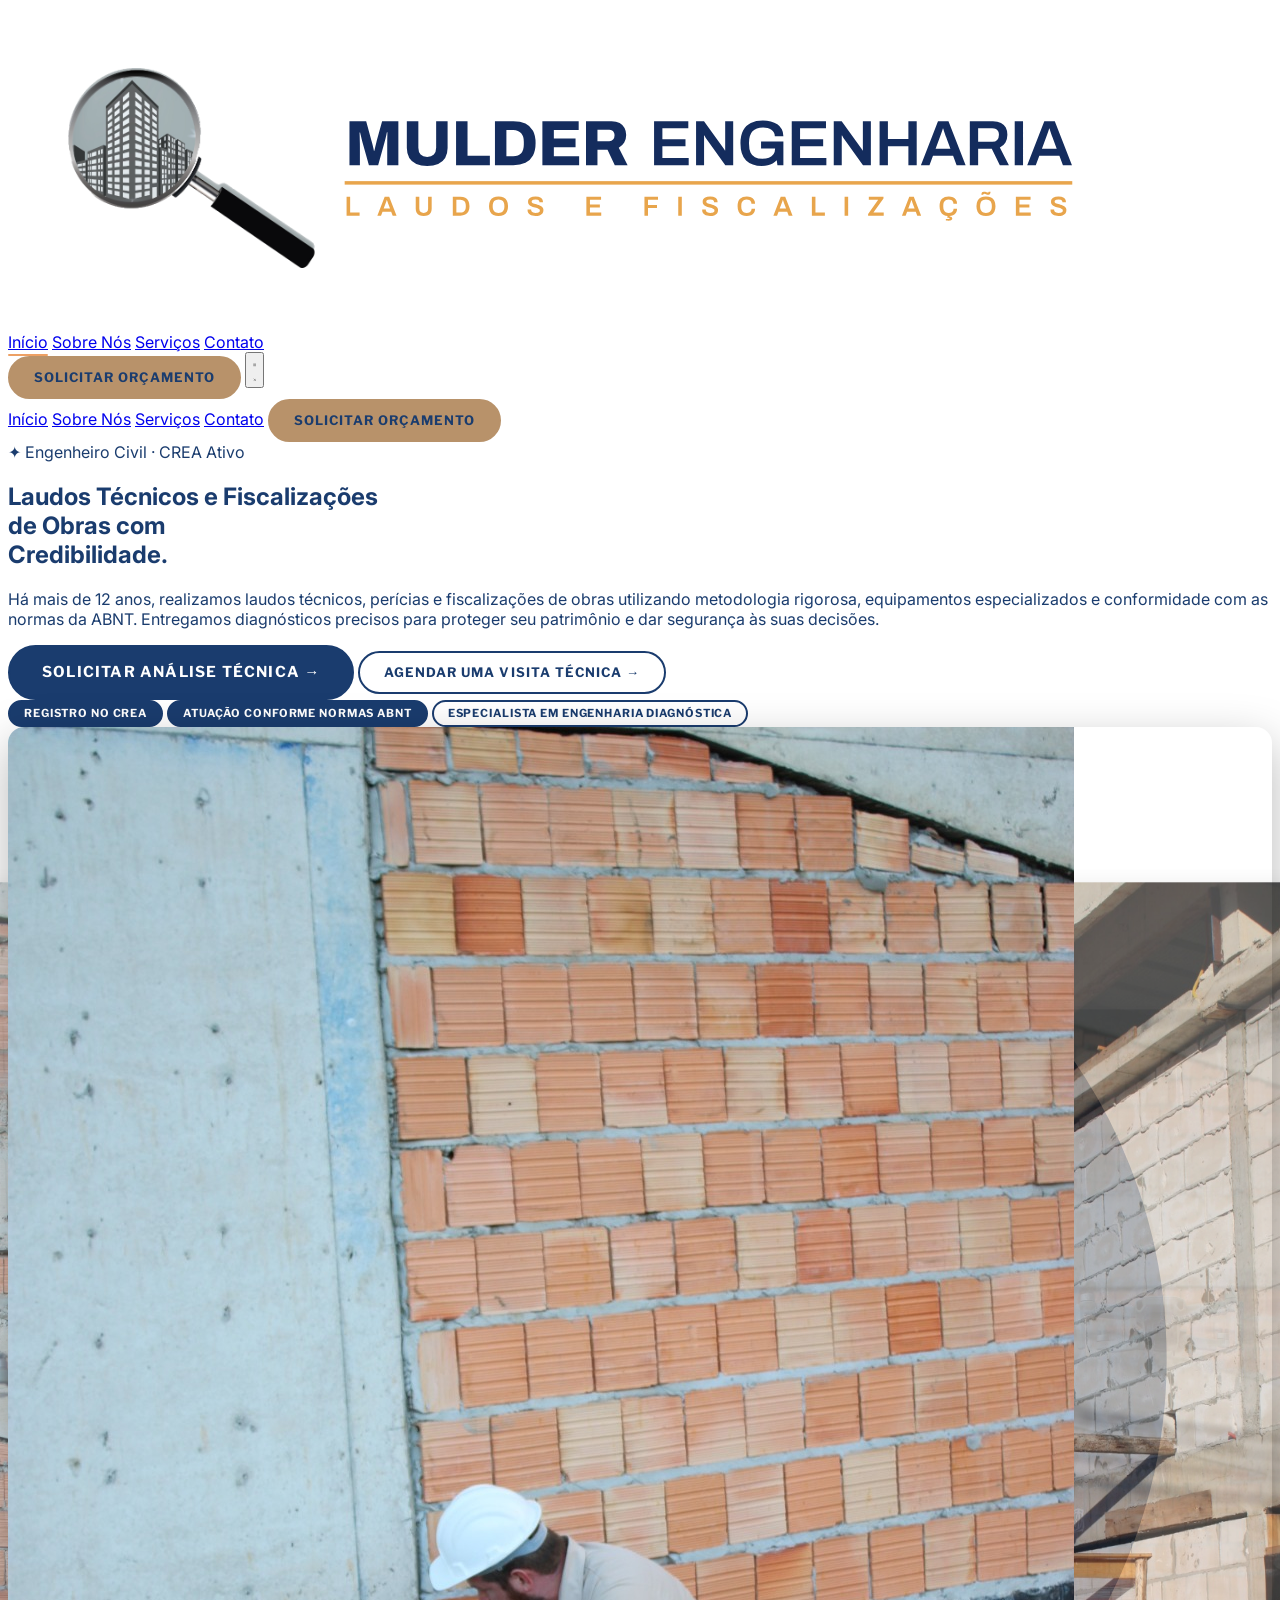
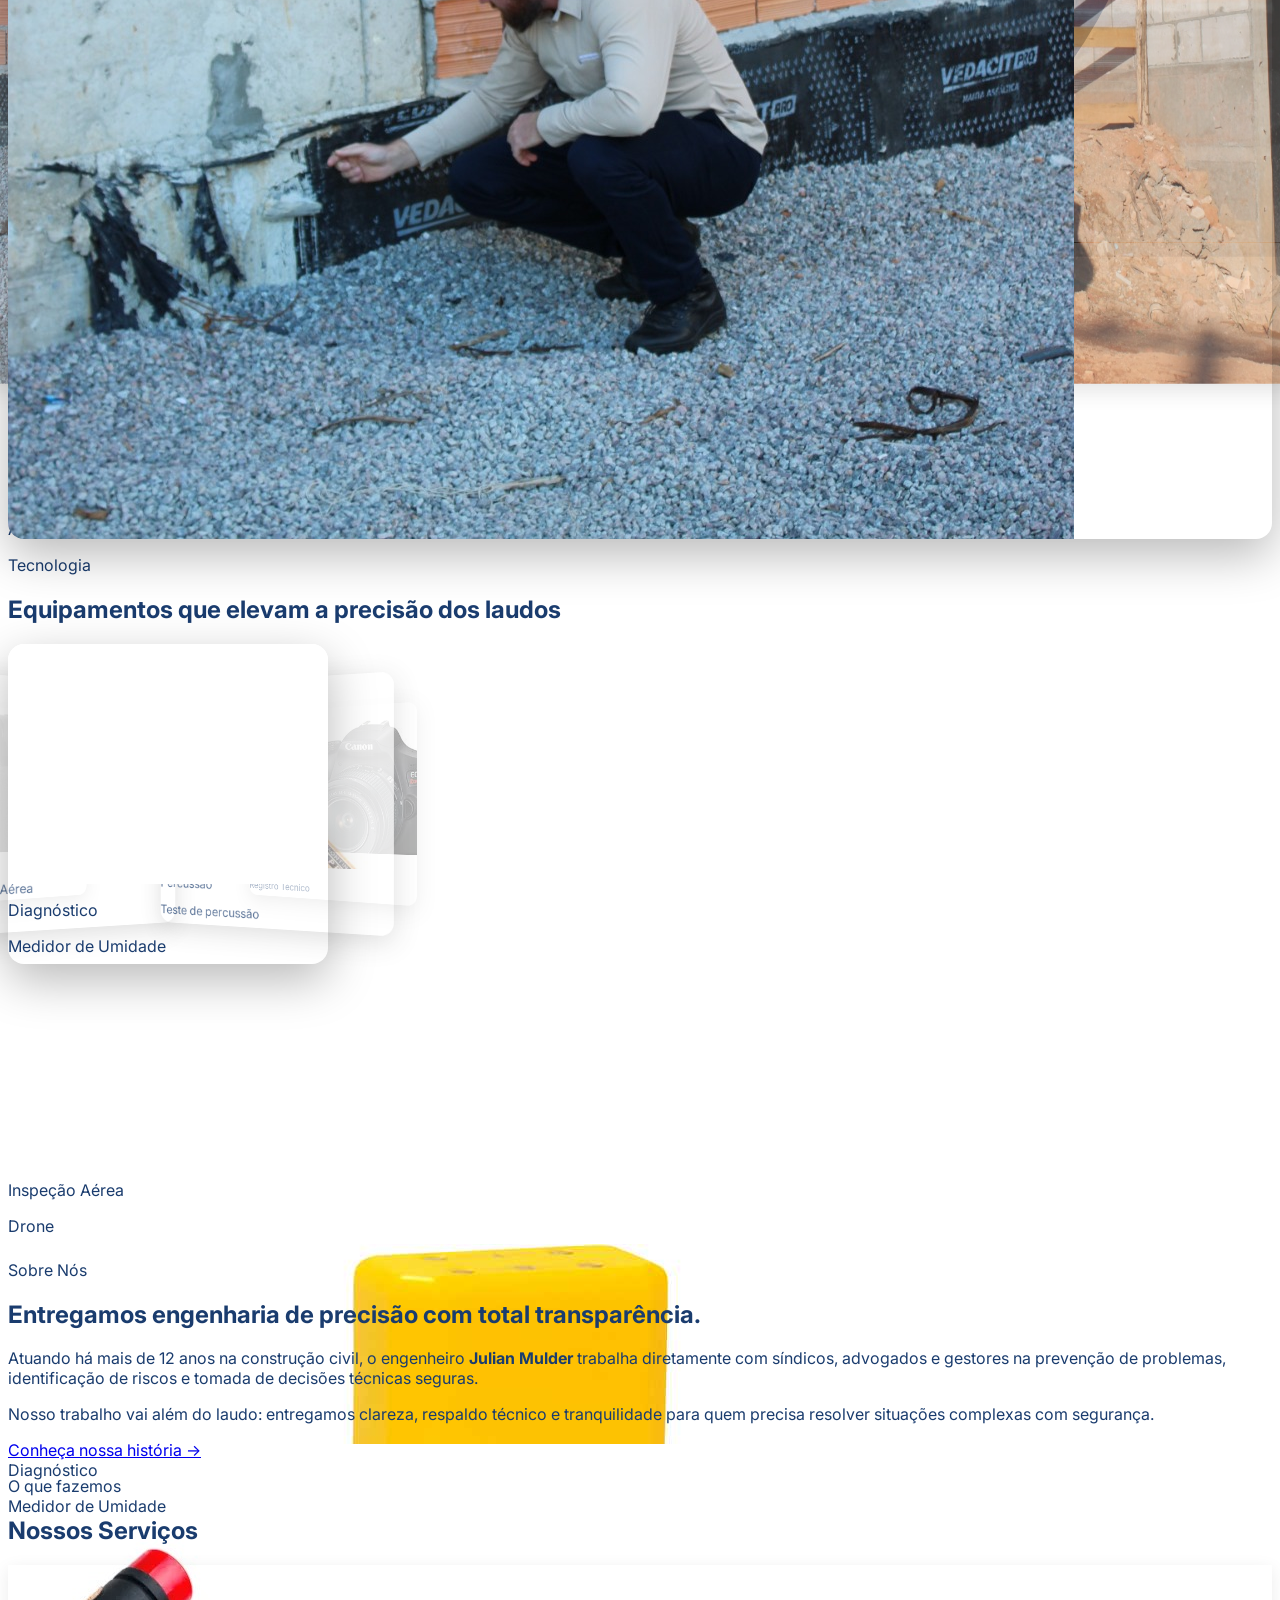
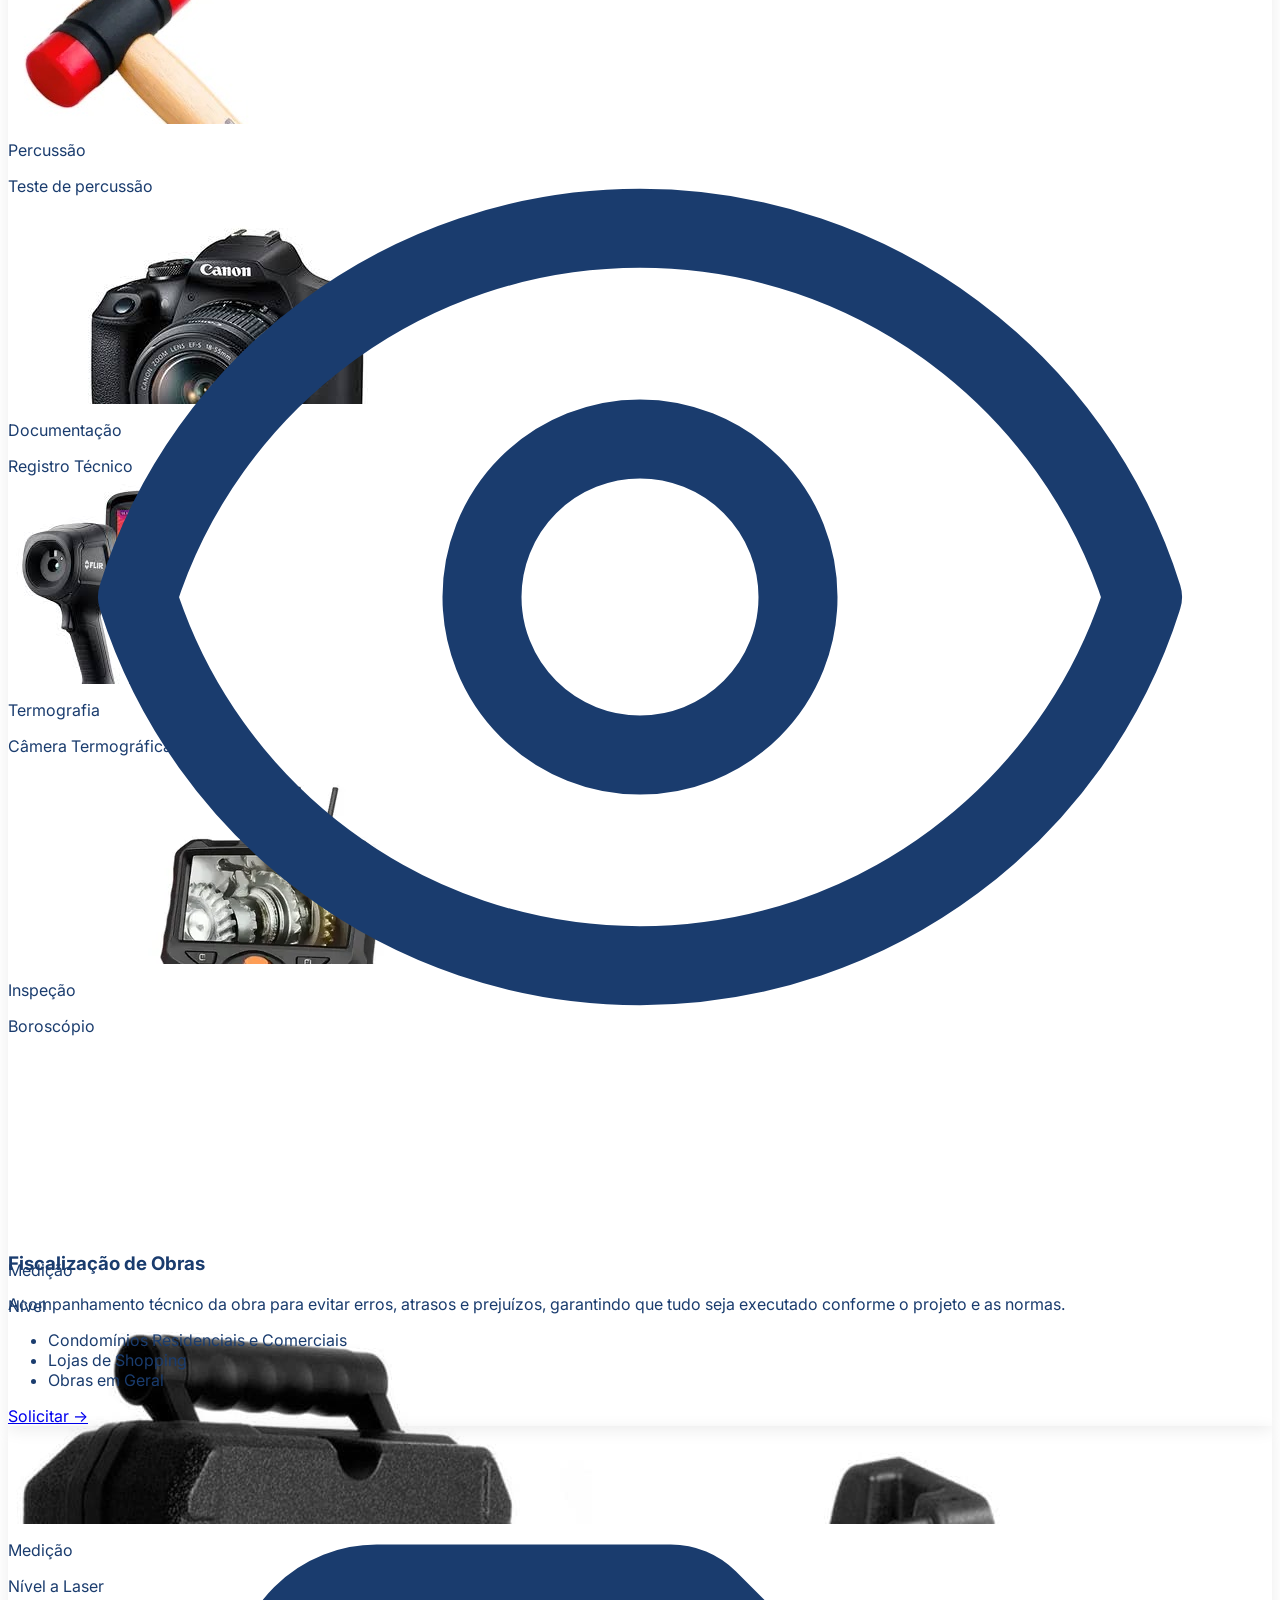
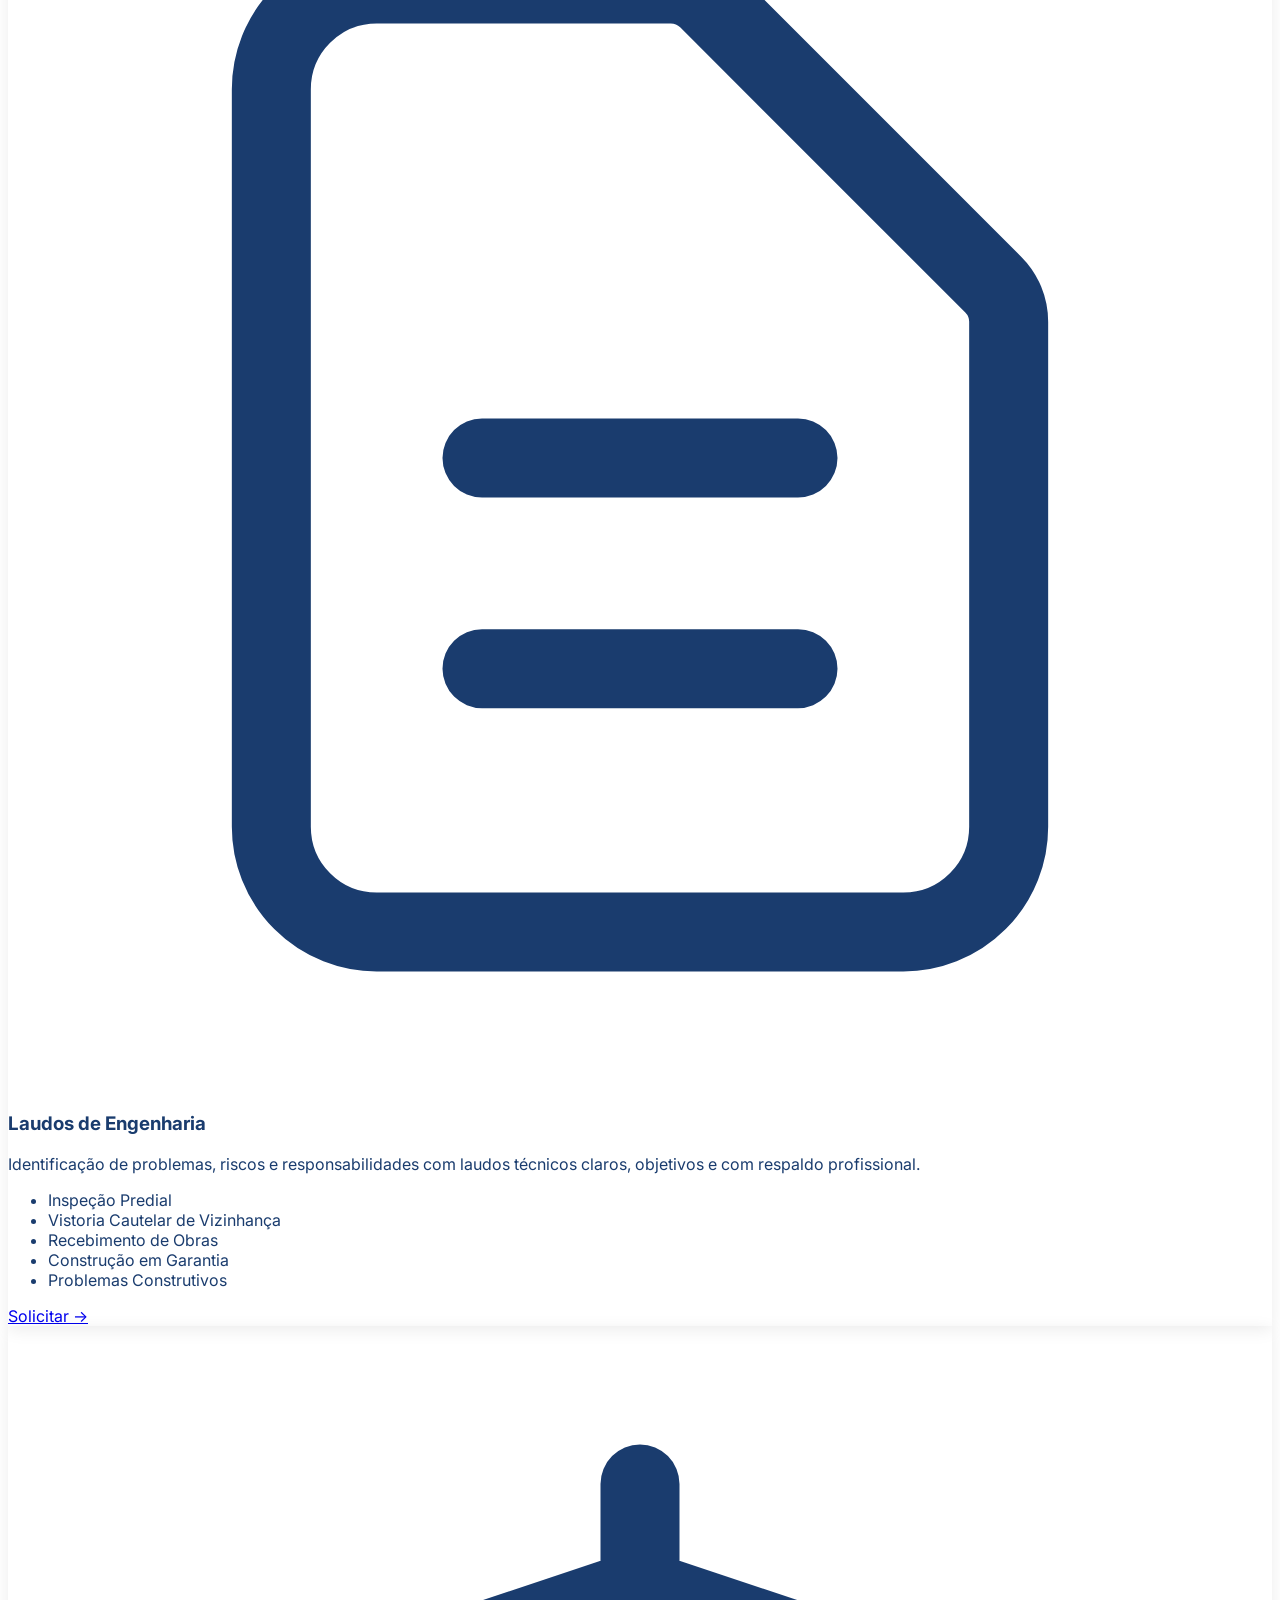
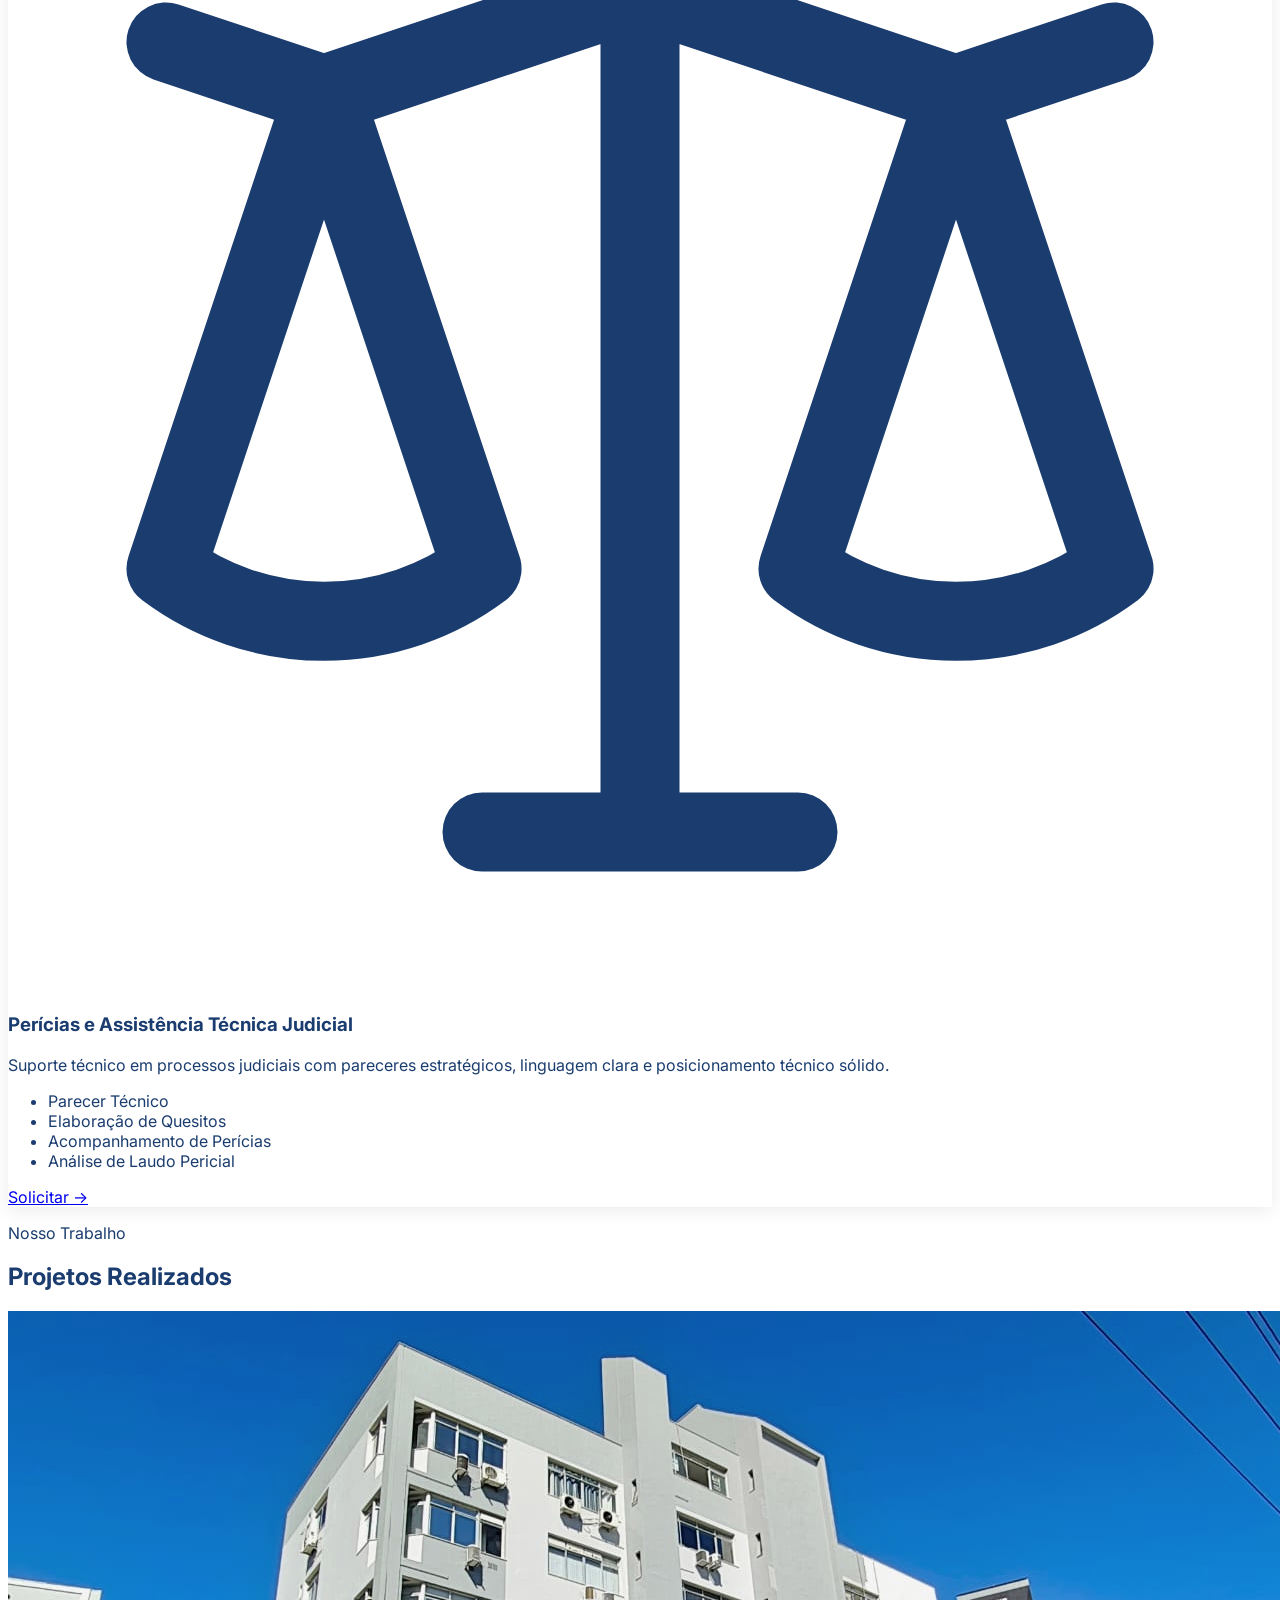
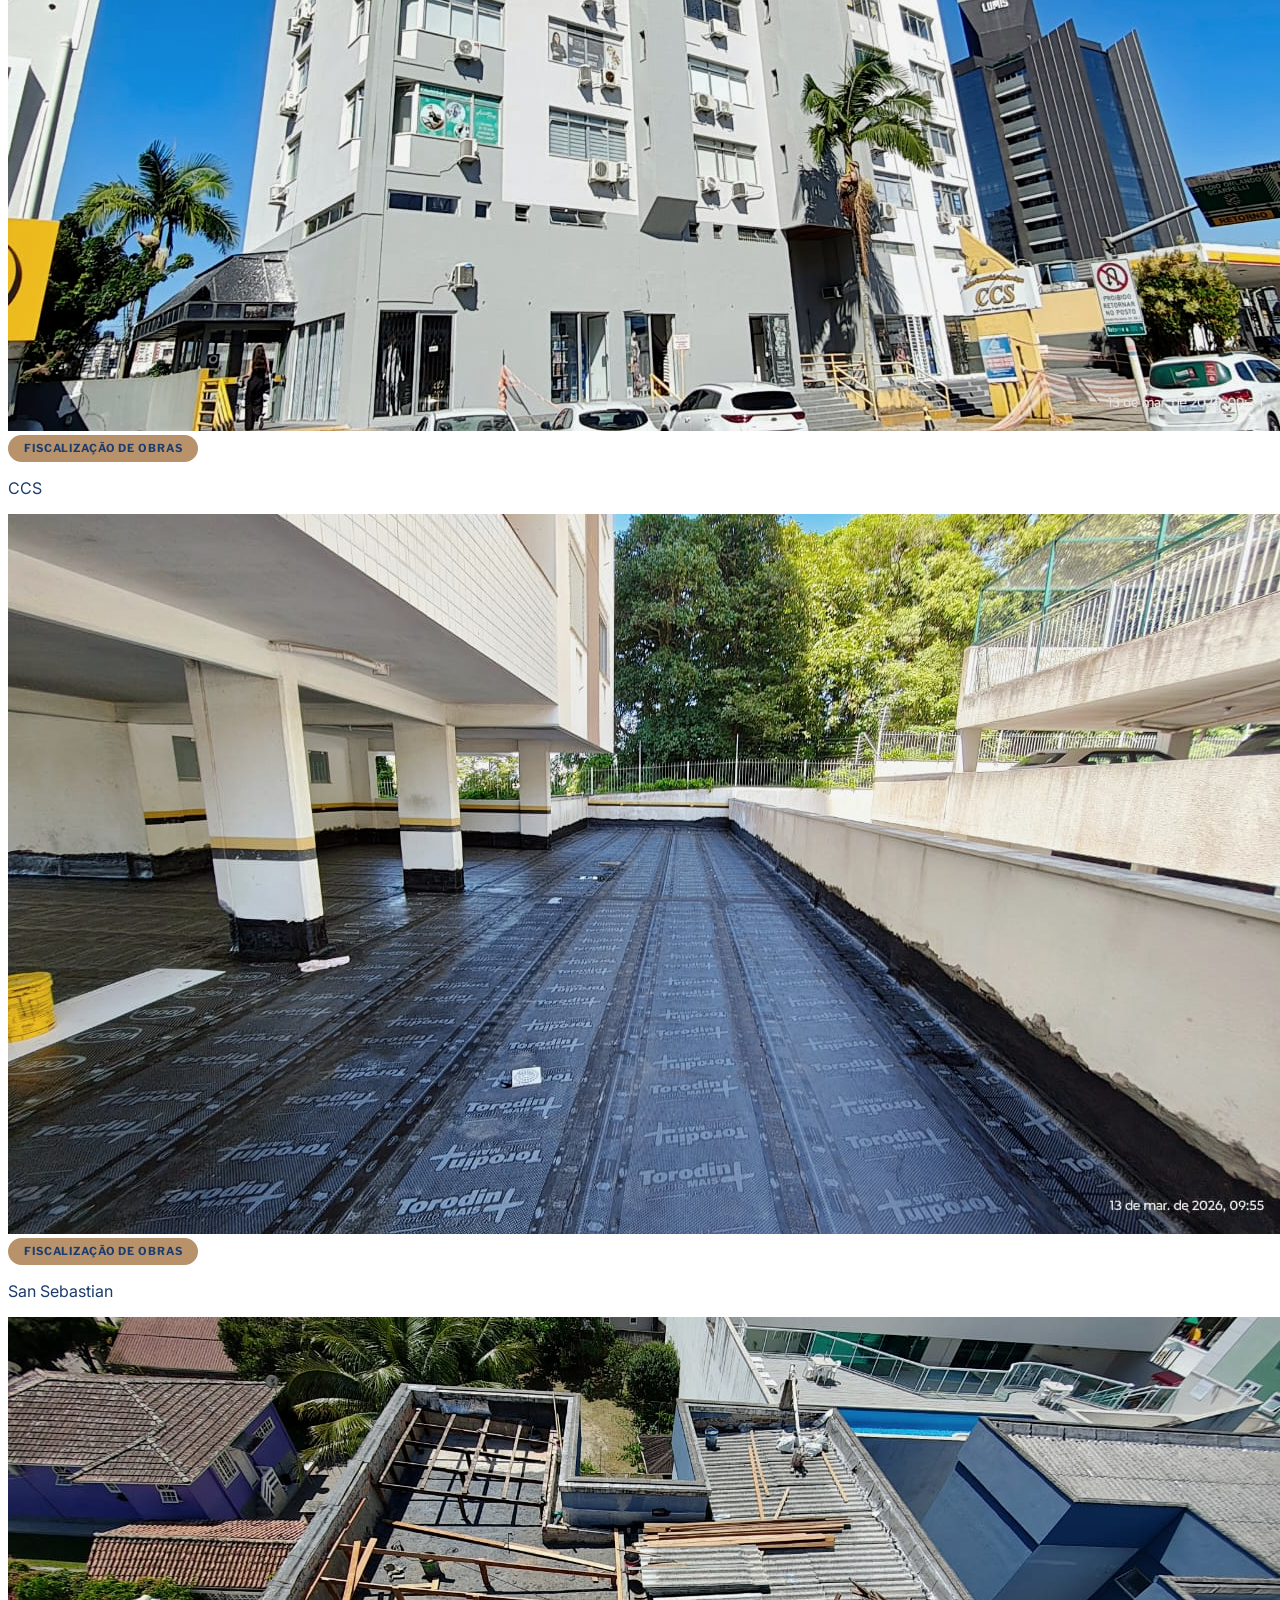
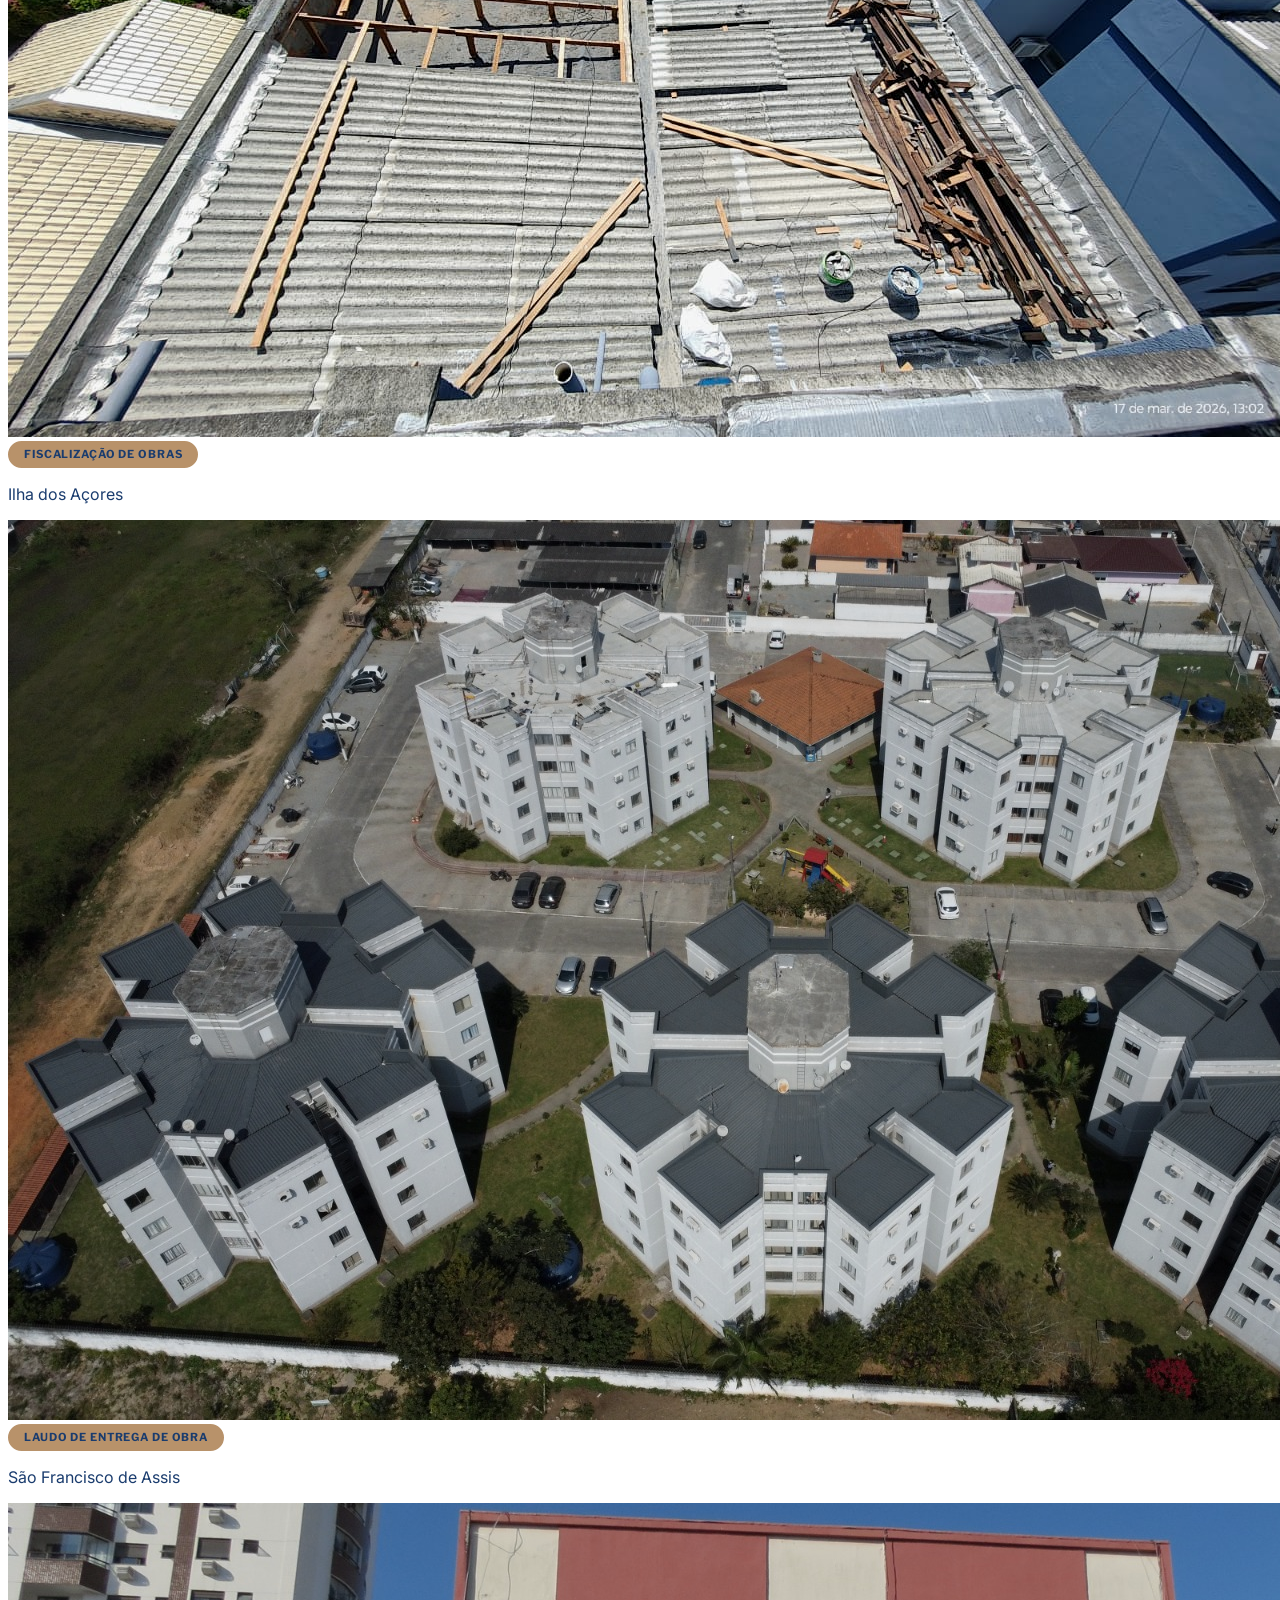
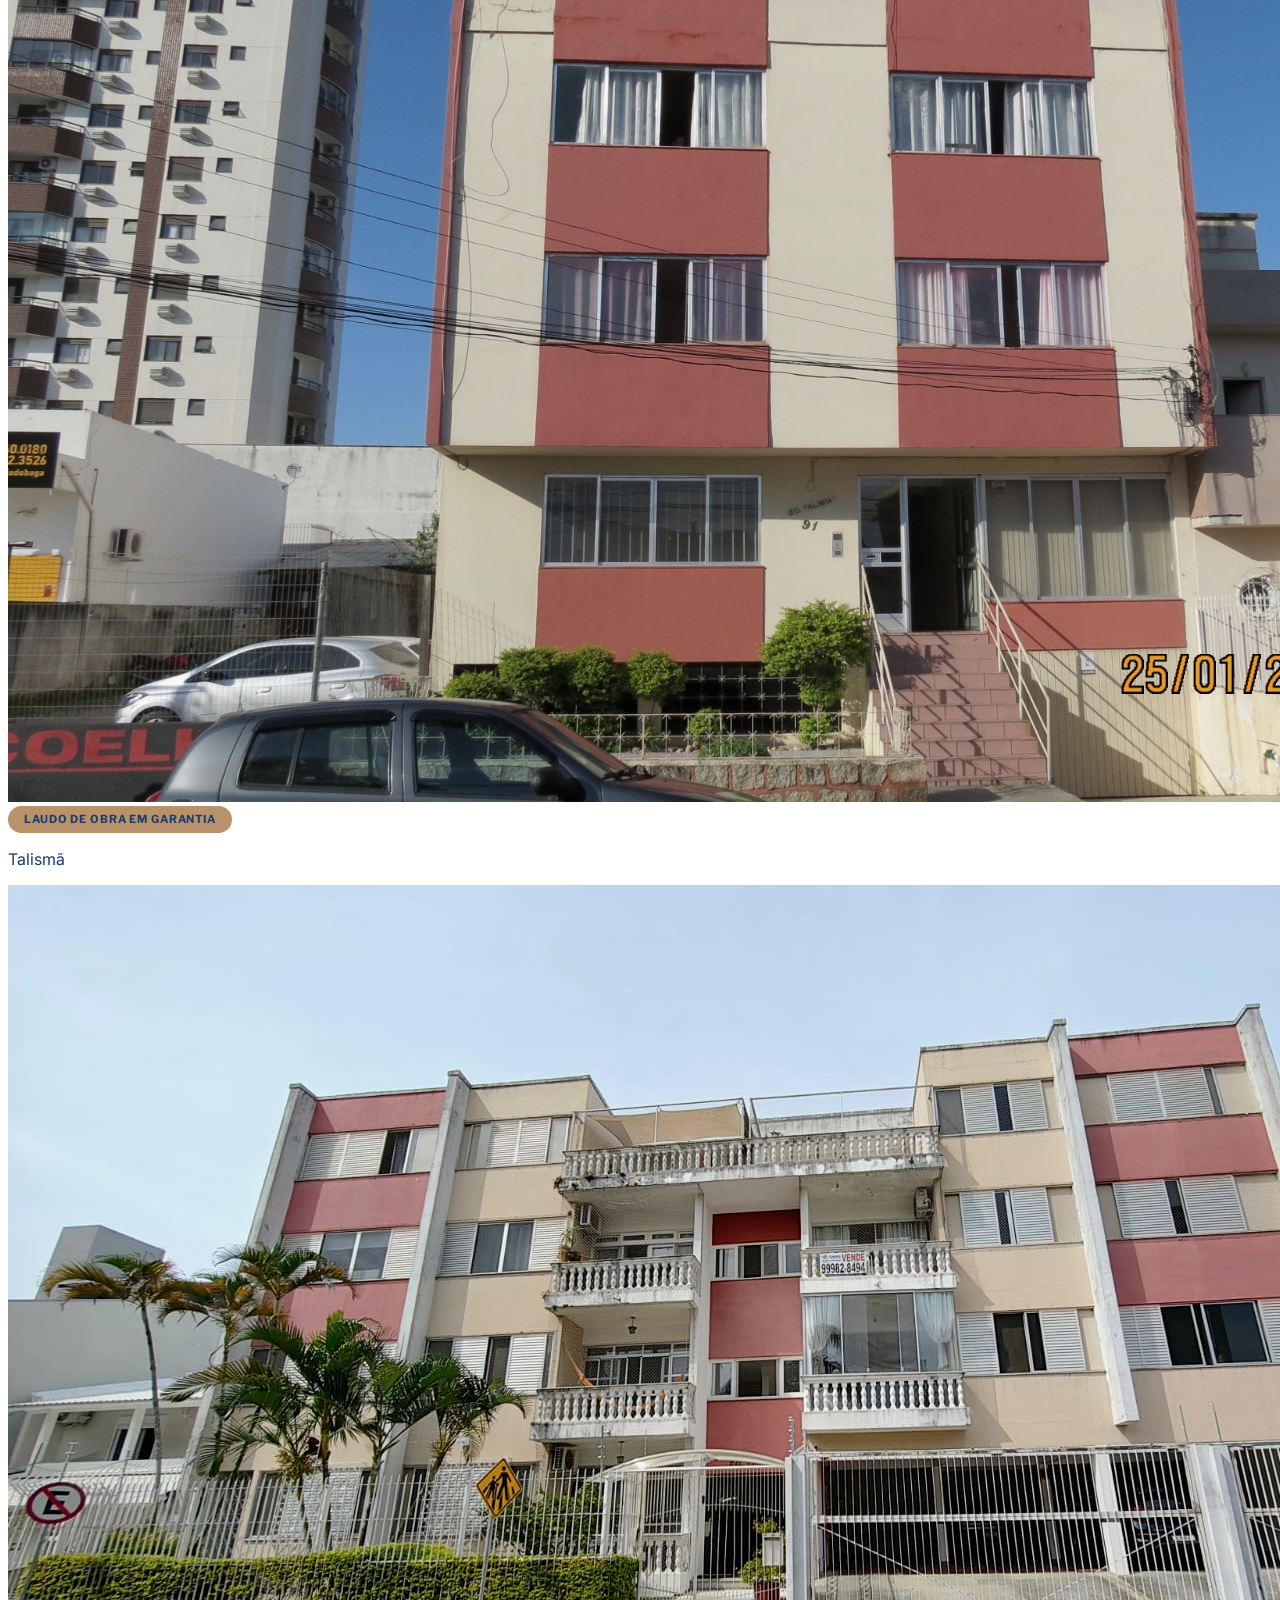
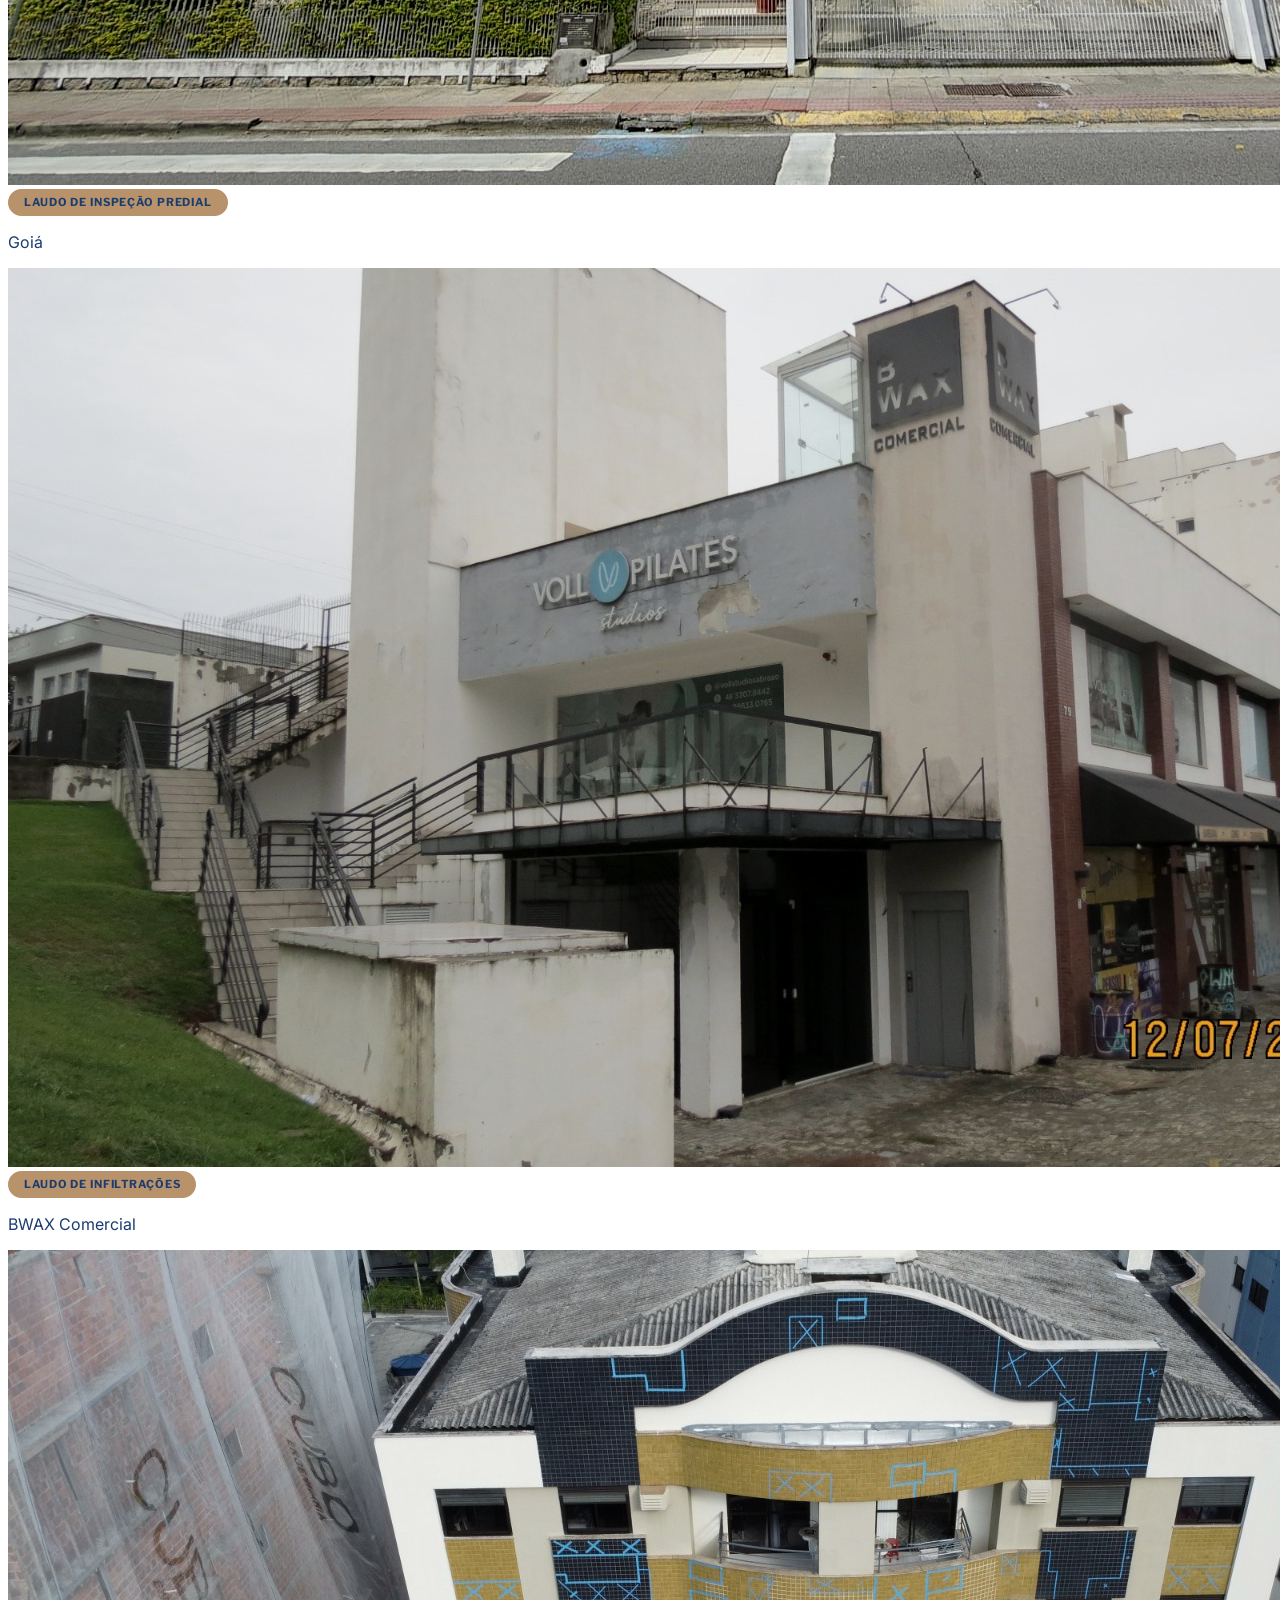
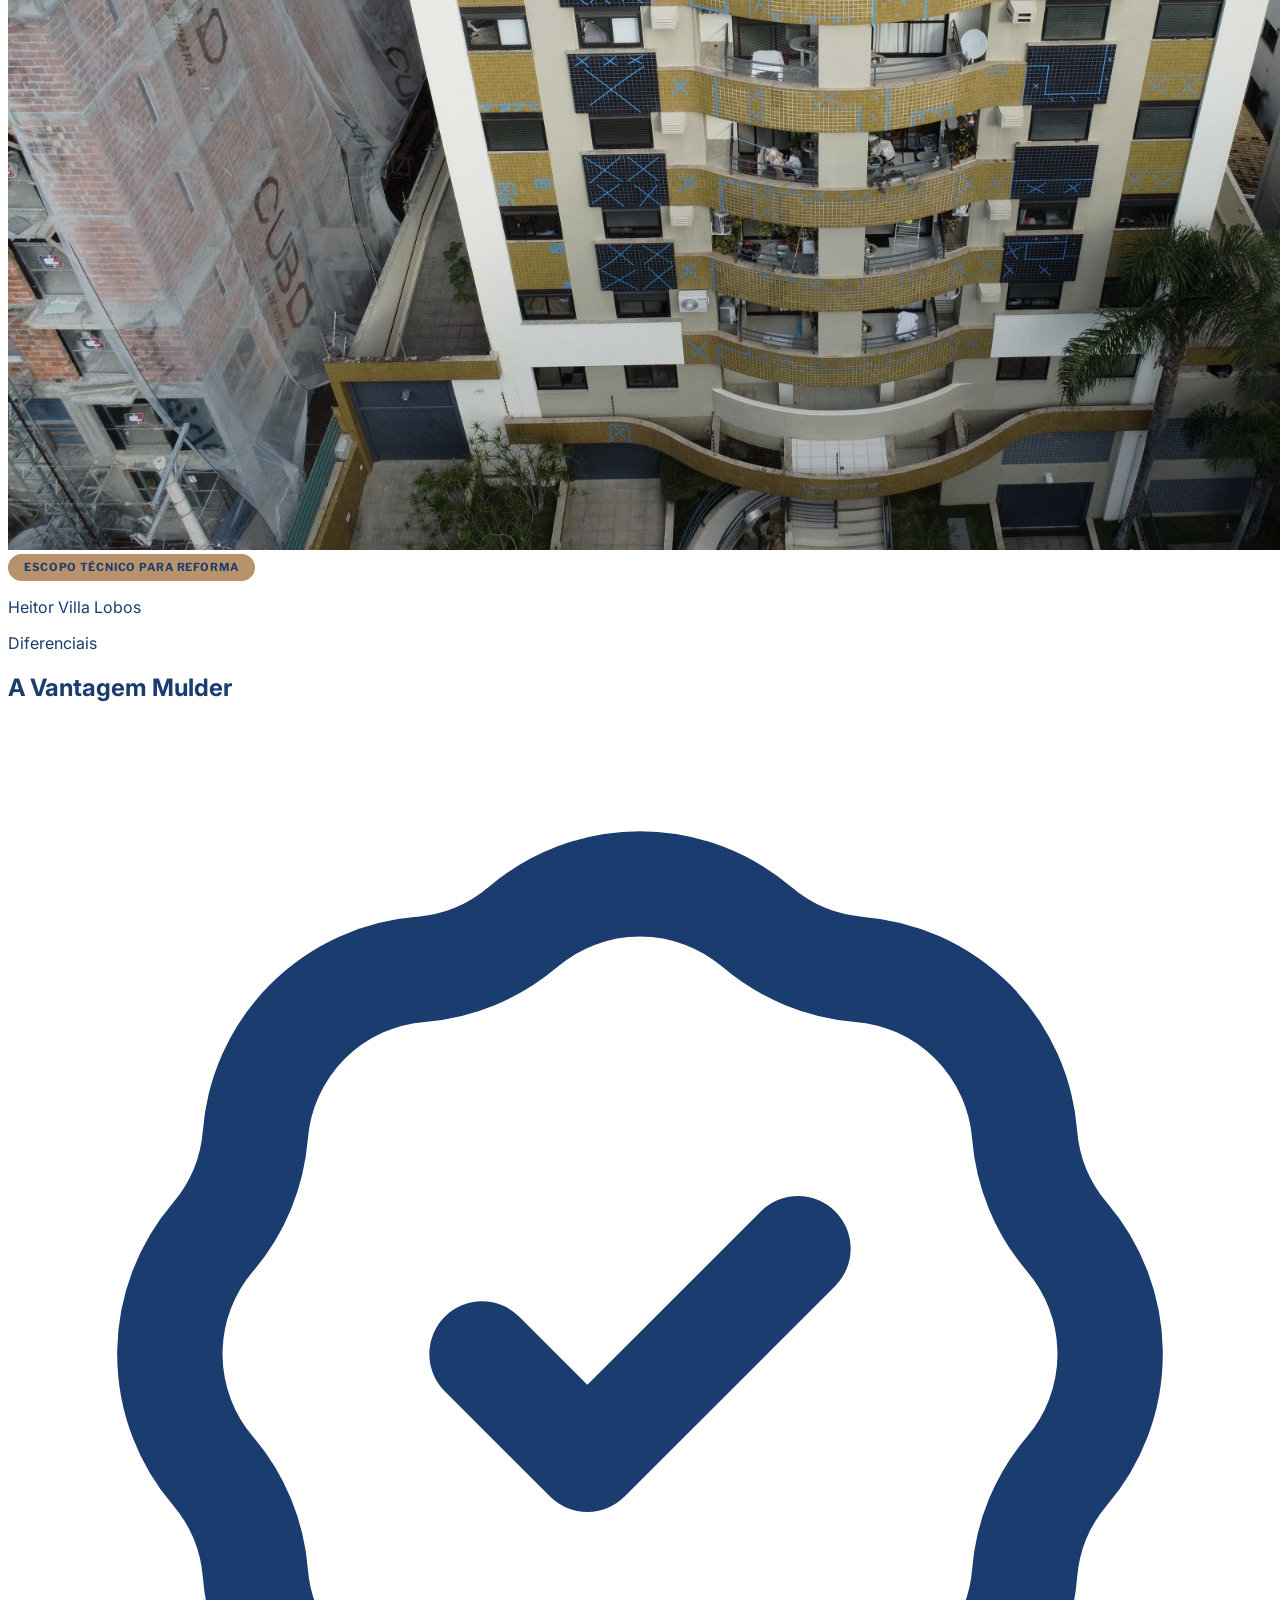
==== index.html @ 6102fead "Footer: alinha logo (h-36) com o texto compensando padding interno do SVG Co-Authored-By: Claude Opu" ====
<!DOCTYPE html>
<html lang="pt-BR" class="scroll-smooth">

<head>
  <meta charset="UTF-8" />
  <meta name="viewport" content="width=device-width, initial-scale=1.0" />
  <title>Mulder Engenharia — Fiscalização de Obras e Laudos em Florianópolis</title>
  <meta name="description"
    content="Fiscalização de obras, laudos de engenharia e perícias técnicas para condomínios, advogados e pessoa física em Florianópolis, SC. Engenheiro Civil Julian Mulder — CREA." />
  <meta name="keywords"
    content="fiscalização de obras florianópolis, laudo de engenharia, vistoria cautelar, perícia engenharia, laudo predial, engenheiro civil florianópolis, Mulder Engenharia" />
  <meta name="author" content="Julian Mulder — Mulder Engenharia" />
  <link rel="canonical" href="https://nettotkm.github.io/mulder-site/" />

  <!-- Open Graph -->
  <meta property="og:type" content="website" />
  <meta property="og:locale" content="pt_BR" />
  <meta property="og:site_name" content="Mulder Engenharia" />
  <meta property="og:url" content="https://nettotkm.github.io/mulder-site/" />
  <meta property="og:title" content="Mulder Engenharia — Fiscalização de Obras e Laudos em Florianópolis" />
  <meta property="og:description"
    content="Fiscalização de obras, laudos de engenharia e perícias técnicas para condomínios, advogados e pessoa física em Florianópolis, SC." />
  <meta property="og:image" content="https://nettotkm.github.io/mulder-site/assets/images/park_das_palmeiras.jpg" />

  <!-- Twitter Card -->
  <meta name="twitter:card" content="summary_large_image" />
  <meta name="twitter:title" content="Mulder Engenharia — Fiscalização de Obras e Laudos em Florianópolis" />
  <meta name="twitter:description"
    content="Fiscalização de obras, laudos de engenharia e perícias técnicas em Florianópolis, SC." />
  <meta name="twitter:image" content="https://nettotkm.github.io/mulder-site/assets/images/park_das_palmeiras.jpg" />

  <link rel="icon" type="image/png" sizes="32x32" href="assets/icons/favicon_32.png" />
  <link rel="apple-touch-icon" sizes="180x180" href="assets/icons/favicon_180.png" />
  <link rel="icon" type="image/png" sizes="512x512" href="assets/icons/favicon_512.png" />

  <!-- JSON-LD — LocalBusiness -->
  <script type="application/ld+json">
  {
    "@context": "https://schema.org",
    "@type": ["LocalBusiness", "ProfessionalService"],
    "name": "Mulder Engenharia",
    "description": "Fiscalização de obras, laudos de engenharia e perícias técnicas para condomínios, escritórios de advocacia e pessoa física em Florianópolis, SC.",
    "url": "https://nettotkm.github.io/mulder-site/",
    "logo": "https://nettotkm.github.io/mulder-site/assets/icons/logo_cor.svg",
    "image": "https://nettotkm.github.io/mulder-site/assets/images/park_das_palmeiras.jpg",
    "telephone": "+5548999360922",
    "email": "mulderengenharia@gmail.com",
    "address": {
      "@type": "PostalAddress",
      "addressLocality": "Florianópolis",
      "addressRegion": "SC",
      "addressCountry": "BR"
    },
    "geo": {
      "@type": "GeoCoordinates",
      "latitude": -27.5954,
      "longitude": -48.5480
    },
    "areaServed": {
      "@type": "State",
      "name": "Grande Florianópolis, SC"
    },
    "sameAs": [
      "https://www.instagram.com/mulderengenharia/"
    ],
    "hasOfferCatalog": {
      "@type": "OfferCatalog",
      "name": "Serviços de Engenharia",
      "itemListElement": [
        {
          "@type": "Offer",
          "itemOffered": {
            "@type": "Service",
            "name": "Fiscalização de Obras",
            "description": "Acompanhamento técnico de obras para condomínios residenciais e comerciais, lojas de shopping e obras em geral em Florianópolis."
          }
        },
        {
          "@type": "Offer",
          "itemOffered": {
            "@type": "Service",
            "name": "Laudos de Engenharia",
            "description": " Inspeção Predial Vistoria cautelar de vizinhança, laudo de recebimento de obras, construção em garantia e problemas construtivos."
          }
        },
        {
          "@type": "Offer",
          "itemOffered": {
            "@type": "Service",
            "name": "Perícias e Assistência Técnica Judicial",
            "description": "Parecer técnico, elaboração de quesitos, acompanhamento de perícias e análise de laudo pericial."
          }
        }
      ]
    }
  }
  </script>

  <script src="https://cdn.tailwindcss.com"></script>
  <script src="assets/js/tailwind.config.js"></script>

  <link rel="preconnect" href="https://fonts.googleapis.com" />
  <link rel="preconnect" href="https://fonts.gstatic.com" crossorigin />
  <link
    href="https://fonts.googleapis.com/css2?family=Libre+Franklin:wght@400;500;600;700&family=Inter:wght@400;500;600;700&display=swap"
    rel="stylesheet" />
  <link rel="stylesheet" href="assets/css/styles.css" />
  <style>
    .carousel-card {
      position: absolute;
      inset: 0;
      border-radius: 16px;
      overflow: hidden;
      box-shadow: 0 8px 32px rgba(0, 0, 0, .18);
      transition: transform .7s cubic-bezier(.4, 0, .2, 1), opacity .7s ease, box-shadow .7s ease;
      transform-origin: center center;
      will-change: transform, opacity
    }

    .carousel-card.c-active {
      transform: translateX(0) rotateY(0deg) scale(1);
      opacity: 1;
      z-index: 5;
      box-shadow: 0 16px 48px rgba(0, 0, 0, .28)
    }

    .carousel-card.c-prev1 {
      transform: translateX(-32%) rotateY(28deg) scale(.78);
      opacity: .7;
      z-index: 4
    }

    .carousel-card.c-prev2 {
      transform: translateX(-50%) rotateY(40deg) scale(.60);
      opacity: .35;
      z-index: 3
    }

    .carousel-card.c-next1 {
      transform: translateX(32%) rotateY(-28deg) scale(.78);
      opacity: .7;
      z-index: 4
    }

    .carousel-card.c-next2 {
      transform: translateX(50%) rotateY(-40deg) scale(.60);
      opacity: .35;
      z-index: 3
    }

    .carousel-card.c-hidden {
      opacity: 0;
      z-index: 1;
      pointer-events: none
    }
  </style>
</head>

<body class="bg-white overflow-x-hidden">

  <!-- ═══════════════════════════════════════════════════ -->
  <!-- NAVBAR                                             -->
  <!-- ═══════════════════════════════════════════════════ -->
  <nav class="fixed top-0 left-0 right-0 z-50 bg-white border-b border-surface shadow-sm">
    <div class="nav-inner max-w-7xl mx-auto px-6 flex items-center justify-between h-20 transition-all duration-300">

      <a href="index.html" class="flex-shrink-0">
        <img src="assets/icons/logo_cor.svg" alt="Mulder Engenharia"
          class="nav-logo h-32 w-auto transition-all duration-300" />
      </a>

      <div class="hidden md:flex items-center gap-8">
        <a href="index.html"
          class="nav-link active font-heading font-medium text-primary uppercase tracking-wide text-sm">Início</a>
        <a href="sobre.html"
          class="nav-link font-heading font-medium text-primary uppercase tracking-wide text-sm">Sobre Nós</a>
        <a href="#servicos"
          class="nav-link font-heading font-medium text-primary uppercase tracking-wide text-sm">Serviços</a>
        <a href="contato.html"
          class="nav-link font-heading font-medium text-primary uppercase tracking-wide text-sm">Contato</a>
      </div>

      <a href="contato.html" class="hidden md:inline-flex btn btn-accent btn-md">
        Solicitar Orçamento
      </a>

      <!-- Mobile burger -->
      <button id="menuBtn" class="md:hidden p-2 text-primary" aria-label="Menu">
        <svg id="iconOpen" class="w-6 h-6" fill="none" stroke="currentColor" viewBox="0 0 24 24">
          <path stroke-linecap="round" stroke-linejoin="round" stroke-width="2" d="M4 6h16M4 12h16M4 18h16" />
        </svg>
        <svg id="iconClose" class="w-6 h-6 hidden" fill="none" stroke="currentColor" viewBox="0 0 24 24">
          <path stroke-linecap="round" stroke-linejoin="round" stroke-width="2" d="M6 18L18 6M6 6l12 12" />
        </svg>
      </button>
    </div>

    <!-- Mobile menu -->
    <div id="mobileMenu" class="hidden md:hidden bg-white border-t border-surface px-6 py-6 flex flex-col gap-5">
      <a href="index.html" class="font-heading font-semibold text-primary uppercase tracking-wide text-sm">Início</a>
      <a href="sobre.html" class="font-heading font-semibold text-primary uppercase tracking-wide text-sm">Sobre Nós</a>
      <a href="#servicos" class="font-heading font-semibold text-primary uppercase tracking-wide text-sm">Serviços</a>
      <a href="contato.html" class="font-heading font-semibold text-primary uppercase tracking-wide text-sm">Contato</a>
      <a href="contato.html" class="btn btn-accent btn-md w-full">
        Solicitar Orçamento
      </a>
    </div>
  </nav>

  <!-- ═══════════════════════════════════════════════════ -->
  <!-- HERO                                               -->
  <!-- ═══════════════════════════════════════════════════ -->
  <section id="hero-section" class="relative pt-20 bg-surface min-h-screen flex items-center overflow-hidden">
    <div class="max-w-7xl mx-auto px-6 py-16 md:py-24 grid lg:grid-cols-5 gap-12 items-center w-full">

      <!-- Texto -->
      <div class="lg:col-span-2 relative z-10">
        <span class="inline-block text-accent font-heading font-semibold uppercase tracking-widest text-label mb-5">
          ✦ Engenheiro Civil · CREA Ativo
        </span>
        <h1 class="font-heading text-h1 lg:text-display font-bold text-primary leading-tight mb-6">
          Laudos Técnicos e Fiscalizações<br />de Obras com <br />Credibilidade.
        </h1>
        <p class="text-neutral-600 text-body-lg leading-relaxed mb-10 max-w-md">
          Há mais de 12 anos, realizamos laudos técnicos, perícias e fiscalizações de obras utilizando metodologia
          rigorosa, equipamentos especializados e conformidade com as normas da ABNT. Entregamos diagnósticos precisos
          para proteger seu patrimônio e dar segurança às suas decisões.
        </p>

        <div class="flex flex-wrap gap-4 mb-10 items-center">
          <a href="contato.html" class="btn btn-primary btn-lg whitespace-nowrap btn-magnetic">
            Solicitar análise técnica &rarr;
          </a>
          <a href="https://wa.me/5548999360922" target="_blank"
            class="btn btn-outline-dark btn-md whitespace-nowrap btn-magnetic">
            Agendar uma Visita Técnica &rarr;
          </a>
        </div>

        <!-- Badges -->
        <div class="flex flex-wrap gap-3">
          <span class="badge badge-solid-dark">Registro no CREA</span>
          <span class="badge badge-solid-dark">Atuação conforme normas ABNT</span>
          <span class="badge badge-outline">Especialista em Engenharia Diagnóstica</span>
        </div>
      </div>

      <!-- Imagem hero com lupa -->
      <div
        class="absolute inset-0 flex items-start justify-end pt-36 opacity-15 pointer-events-none lg:opacity-100 lg:pointer-events-auto lg:relative lg:inset-auto lg:col-span-3 lg:items-center lg:pt-0">
        <!-- Carrossel 3D -->
        <div id="hero-media" style="perspective:1200px;"
          class="relative w-full max-w-[420px] mx-auto aspect-[4/5] overflow-visible">
          <div id="hero-carousel" class="carousel-3d relative w-full h-full"
            style="transform-style:flat; overflow:visible;">
            <div class="carousel-card c-active" data-label="Fiscalização de Obra">
              <img src="assets/foto_julian/julian_drone_controle_remoto_vertical.jpeg"
                alt="Julian Mulder com drone em obra" class="w-full h-full object-cover object-center" />
              <div
                class="absolute inset-0 bg-gradient-to-t from-black/70 via-transparent to-transparent flex flex-col justify-end px-4 pb-4 gap-1 pointer-events-none">
                <span class="badge badge-solid-accent self-start text-xs">Fiscalização de Obra</span>
                <p class="text-white font-heading font-bold text-sm leading-tight">Julian Mulder · Engenheiro</p>
              </div>
            </div>
            <div class="carousel-card c-next1" data-label="Engenharia Diagnóstica">
              <img src="assets/foto_julian/julian_inspecao_base_parede.jpeg" alt="Julian Mulder engenheiro"
                class="w-full h-full object-cover object-top" />
              <div
                class="absolute inset-0 bg-gradient-to-t from-black/70 via-transparent to-transparent flex flex-col justify-end px-4 pb-4 gap-1 pointer-events-none">
                <span class="badge badge-solid-accent self-start text-xs">Engenharia Diagnóstica</span>
                <p class="text-white font-heading font-bold text-sm leading-tight">Julian Mulder · Engenheiro</p>
              </div>
            </div>
            <div class="carousel-card c-next2" data-label="Inspeção Técnica">
              <img src="assets/foto_julian/julian_fiscalizacao_variacao_1.jpeg" alt="Julian Mulder inspeção técnica"
                class="w-full h-full object-cover object-center" />
              <div
                class="absolute inset-0 bg-gradient-to-t from-black/70 via-transparent to-transparent flex flex-col justify-end px-4 pb-4 gap-1 pointer-events-none">
                <span class="badge badge-solid-accent self-start text-xs">Inspeção Técnica</span>
                <p class="text-white font-heading font-bold text-sm leading-tight">Julian Mulder · Engenheiro</p>
              </div>
            </div>
            <div class="carousel-card c-prev2" data-label="Laudo Técnico">
              <img src="assets/foto_julian/julian_drone_variacao_1.jpeg" alt="Julian Mulder diretor"
                class="w-full h-full object-cover object-top" />
              <div
                class="absolute inset-0 bg-gradient-to-t from-black/70 via-transparent to-transparent flex flex-col justify-end px-4 pb-4 gap-1 pointer-events-none">
                <span class="badge badge-solid-accent self-start text-xs">Laudo Técnico</span>
                <p class="text-white font-heading font-bold text-sm leading-tight">Julian Mulder · Engenheiro</p>
              </div>
            </div>
            <div class="carousel-card c-prev1" data-label="Acompanhamento de Obra">
              <img src="assets/foto_julian/julian_vistoria_impermeabilizacao_detalhe.jpeg"
                alt="Julian Mulder acompanhamento de obra" class="w-full h-full object-cover object-center" />
              <div
                class="absolute inset-0 bg-gradient-to-t from-black/70 via-transparent to-transparent flex flex-col justify-end px-4 pb-4 gap-1 pointer-events-none">
                <span class="badge badge-solid-accent self-start text-xs">Acompanhamento de Obra</span>
                <p class="text-white font-heading font-bold text-sm leading-tight">Julian Mulder · Engenheiro</p>
              </div>
            </div>
          </div>
          <!-- Card flutuante -->
          <div
            class="absolute -bottom-20 -left-8 bg-white rounded-2xl shadow-lg p-5 flex items-center gap-4 z-10 hidden md:flex">
            <div class="bg-accent rounded-xl p-3">
              <svg class="w-7 h-7 text-white" fill="none" stroke="currentColor" viewBox="0 0 24 24">
                <path stroke-linecap="round" stroke-linejoin="round" stroke-width="2"
                  d="M9 12l2 2 4-4m6 2a9 9 0 11-18 0 9 9 0 0118 0z" />
              </svg>
            </div>
            <div>
              <p class="font-heading font-bold text-primary text-h3 leading-none">+50</p>
              <p class="text-neutral-400 text-body-sm mt-1">Condomínios atendidos</p>
            </div>
          </div>
          <!-- Card flutuante 2 -->
          <div
            class="absolute -top-6 -right-6 bg-primary rounded-2xl shadow-lg p-5 flex items-center gap-4 z-10 hidden md:flex">
            <div>
              <p class="font-heading font-bold text-accent text-h3 leading-none">12+</p>
              <p class="text-neutral-400 text-body-sm mt-1">Anos de experiência</p>
            </div>
          </div>
        </div>
      </div>
    </div>
  </section>

  <!-- ═══════════════════════════════════════════════════ -->
  <!-- STATS                                              -->
  <!-- ═══════════════════════════════════════════════════ -->
  <section class="bg-primary pt-14 pb-10 overflow-hidden">
    <div class="max-w-7xl mx-auto px-6 text-center">
      <p class="text-accent font-heading font-semibold uppercase tracking-widest text-label mb-3">Tecnologia</p>
      <h2 class="font-heading text-h2 font-bold text-white mb-10">Equipamentos que elevam a precisão dos laudos</h2>

      <!-- Carrossel 3D de equipamentos — mobile only -->
      <div class="carousel-3d equip-carousel relative mx-auto md:hidden"
        style="height:320px; max-width:320px; perspective:1000px;">

        <div class="carousel-card equip-card">
          <div class="flex flex-col h-full">
            <div class="flex items-center justify-center p-6 bg-white" style="height:240px; overflow:hidden;">
              <img src="assets/equipamentos/drone.png" alt="Drone" class="max-h-full max-w-full object-contain" />
            </div>
            <div class="bg-primary-800 px-4 py-4 flex-shrink-0 flex flex-col justify-center text-center"
              style="height:80px; overflow:hidden;">
              <p class="text-accent font-heading font-semibold uppercase tracking-widest text-xs mb-0.5">Inspeção Aérea
              </p>
              <p class="text-white font-heading font-bold text-sm leading-tight">Drone</p>
            </div>
          </div>
        </div>

        <div class="carousel-card equip-card">
          <div class="flex flex-col h-full">
            <div class="flex items-center justify-center p-6 bg-white" style="height:240px; overflow:hidden;">
              <img src="assets/equipamentos/medidor_de_umidade.jpg" alt="Medidor de Umidade"
                class="max-h-full max-w-full object-contain" />
            </div>
            <div class="bg-primary-800 px-4 py-4 flex-shrink-0 flex flex-col justify-center text-center"
              style="height:80px; overflow:hidden;">
              <p class="text-accent font-heading font-semibold uppercase tracking-widest text-xs mb-0.5">Diagnóstico</p>
              <p class="text-white font-heading font-bold text-sm leading-tight">Medidor de Umidade</p>
            </div>
          </div>
        </div>

        <div class="carousel-card equip-card">
          <div class="flex flex-col h-full">
            <div class="flex items-center justify-center p-6 bg-white" style="height:240px; overflow:hidden;">
              <img src="assets/equipamentos/martelo_de_borda_plastica_abs.jpeg" alt="Teste de percussão"
                class="max-h-full max-w-full object-contain" />
            </div>
            <div class="bg-primary-800 px-4 py-4 flex-shrink-0 flex flex-col justify-center text-center"
              style="height:80px; overflow:hidden;">
              <p class="text-accent font-heading font-semibold uppercase tracking-widest text-xs mb-0.5">Percussão
              </p>
              <p class="text-white font-heading font-bold text-sm leading-tight">Teste de percussão</p>
            </div>
          </div>
        </div>

        <div class="carousel-card equip-card">
          <div class="flex flex-col h-full">
            <div class="flex items-center justify-center p-6 bg-white" style="height:240px; overflow:hidden;">
              <img src="assets/equipamentos/camera.jpeg" alt="Câmera de Registro"
                class="max-h-full max-w-full object-contain" />
            </div>
            <div class="bg-primary-800 px-4 py-4 flex-shrink-0 flex flex-col justify-center text-center"
              style="height:80px; overflow:hidden;">
              <p class="text-accent font-heading font-semibold uppercase tracking-widest text-xs mb-0.5">Documentação
              </p>
              <p class="text-white font-heading font-bold text-sm leading-tight">Registro Técnico</p>
            </div>
          </div>
        </div>

        <div class="carousel-card equip-card">
          <div class="flex flex-col h-full">
            <div class="flex items-center justify-center p-6 bg-white" style="height:240px; overflow:hidden;">
              <img src="assets/equipamentos/camera_termografica.jpeg" alt="Câmera Termográfica"
                class="max-h-full max-w-full object-contain" />
            </div>
            <div class="bg-primary-800 px-4 py-4 flex-shrink-0 flex flex-col justify-center text-center"
              style="height:80px; overflow:hidden;">
              <p class="text-accent font-heading font-semibold uppercase tracking-widest text-xs mb-0.5">Termografia</p>
              <p class="text-white font-heading font-bold text-sm leading-tight">Câmera Termográfica</p>
            </div>
          </div>
        </div>

        <div class="carousel-card equip-card">
          <div class="flex flex-col h-full">
            <div class="flex items-center justify-center p-6 bg-white" style="height:240px; overflow:hidden;">
              <img src="assets/equipamentos/camera_inspecao_tubulacao_endoscopica_boroscopio.webp" alt="Boroscópio"
                class="max-h-full max-w-full object-contain" />
            </div>
            <div class="bg-primary-800 px-4 py-4 flex-shrink-0 flex flex-col justify-center text-center"
              style="height:80px; overflow:hidden;">
              <p class="text-accent font-heading font-semibold uppercase tracking-widest text-xs mb-0.5">Inspeção</p>
              <p class="text-white font-heading font-bold text-sm leading-tight">Boroscópio</p>
            </div>
          </div>
        </div>

        <div class="carousel-card equip-card">
          <div class="flex flex-col h-full">
            <div class="flex items-center justify-center p-6 bg-white" style="height:240px; overflow:hidden;">
              <img src="assets/equipamentos/nivel.jpeg" alt="Nível" class="max-h-full max-w-full object-contain" />
            </div>
            <div class="bg-primary-800 px-4 py-4 flex-shrink-0 flex flex-col justify-center text-center"
              style="height:80px; overflow:hidden;">
              <p class="text-accent font-heading font-semibold uppercase tracking-widest text-xs mb-0.5">Medição</p>
              <p class="text-white font-heading font-bold text-sm leading-tight">Nível</p>
            </div>
          </div>
        </div>

        <div class="carousel-card equip-card">
          <div class="flex flex-col h-full">
            <div class="flex items-center justify-center p-6 bg-white" style="height:240px; overflow:hidden;">
              <img src="assets/equipamentos/nivel_a_laser_automatico.jpg" alt="Nível a Laser"
                class="max-h-full max-w-full object-contain" />
            </div>
            <div class="bg-primary-800 px-4 py-4 flex-shrink-0 flex flex-col justify-center text-center"
              style="height:80px; overflow:hidden;">
              <p class="text-accent font-heading font-semibold uppercase tracking-widest text-xs mb-0.5">Medição</p>
              <p class="text-white font-heading font-bold text-sm leading-tight">Nível a Laser</p>
            </div>
          </div>
        </div>

      </div>

    </div>
    <!-- Fila horizontal de equipamentos — desktop only -->
    <div class="hidden md:flex items-stretch gap-3 px-10" style="height:280px;">

      <div class="flex-1 min-w-0 rounded-2xl overflow-hidden shadow-lg flex flex-col" style="height:280px;">
        <div class="flex items-center justify-center p-5 bg-white" style="height:200px; overflow:hidden;">
          <img src="assets/equipamentos/drone.png" alt="Drone" class="max-h-full max-w-full object-contain" />
        </div>
        <div class="bg-primary-800 px-4 py-3 text-center" style="height:80px; overflow:hidden;">
          <p class="text-accent font-heading font-semibold uppercase tracking-widest text-xs mb-0.5">Inspeção Aérea</p>
          <p class="text-white font-heading font-bold text-sm leading-tight">Drone</p>
        </div>
      </div>

      <div class="flex-1 min-w-0 rounded-2xl overflow-hidden shadow-lg flex flex-col" style="height:280px;">
        <div class="flex items-center justify-center p-5 bg-white" style="height:200px; overflow:hidden;">
          <img src="assets/equipamentos/medidor_de_umidade.jpg" alt="Medidor de Umidade"
            class="max-h-full max-w-full object-contain" />
        </div>
        <div class="bg-primary-800 px-4 py-3 text-center" style="height:80px; overflow:hidden;">
          <p class="text-accent font-heading font-semibold uppercase tracking-widest text-xs mb-0.5">Diagnóstico</p>
          <p class="text-white font-heading font-bold text-sm leading-tight">Medidor de Umidade</p>
        </div>
      </div>

      <div class="flex-1 min-w-0 rounded-2xl overflow-hidden shadow-lg flex flex-col" style="height:280px;">
        <div class="flex items-center justify-center p-5 bg-white" style="height:200px; overflow:hidden;">
          <img src="assets/equipamentos/martelo_de_borda_plastica_abs.jpeg" alt="Teste de percussão"
            class="max-h-full max-w-full object-contain" />
        </div>
        <div class="bg-primary-800 px-4 py-3 text-center" style="height:80px; overflow:hidden;">
          <p class="text-accent font-heading font-semibold uppercase tracking-widest text-xs mb-0.5">Percussão</p>
          <p class="text-white font-heading font-bold text-sm leading-tight">Teste de percussão</p>
        </div>
      </div>

      <div class="flex-1 min-w-0 rounded-2xl overflow-hidden shadow-lg flex flex-col" style="height:280px;">
        <div class="flex items-center justify-center p-5 bg-white" style="height:200px; overflow:hidden;">
          <img src="assets/equipamentos/camera.jpeg" alt="Câmera de Registro"
            class="max-h-full max-w-full object-contain" />
        </div>
        <div class="bg-primary-800 px-4 py-3 text-center" style="height:80px; overflow:hidden;">
          <p class="text-accent font-heading font-semibold uppercase tracking-widest text-xs mb-0.5">Documentação</p>
          <p class="text-white font-heading font-bold text-sm leading-tight">Registro Técnico</p>
        </div>
      </div>

      <div class="flex-1 min-w-0 rounded-2xl overflow-hidden shadow-lg flex flex-col" style="height:280px;">
        <div class="flex items-center justify-center p-5 bg-white" style="height:200px; overflow:hidden;">
          <img src="assets/equipamentos/camera_termografica.jpeg" alt="Câmera Termográfica"
            class="max-h-full max-w-full object-contain" />
        </div>
        <div class="bg-primary-800 px-4 py-3 text-center" style="height:80px; overflow:hidden;">
          <p class="text-accent font-heading font-semibold uppercase tracking-widest text-xs mb-0.5">Termografia</p>
          <p class="text-white font-heading font-bold text-sm leading-tight">Câmera Termográfica</p>
        </div>
      </div>

      <div class="flex-1 min-w-0 rounded-2xl overflow-hidden shadow-lg flex flex-col" style="height:280px;">
        <div class="flex items-center justify-center p-5 bg-white" style="height:200px; overflow:hidden;">
          <img src="assets/equipamentos/camera_inspecao_tubulacao_endoscopica_boroscopio.webp" alt="Boroscópio"
            class="max-h-full max-w-full object-contain" />
        </div>
        <div class="bg-primary-800 px-4 py-3 text-center" style="height:80px; overflow:hidden;">
          <p class="text-accent font-heading font-semibold uppercase tracking-widest text-xs mb-0.5">Inspeção</p>
          <p class="text-white font-heading font-bold text-sm leading-tight">Boroscópio</p>
        </div>
      </div>

      <div class="flex-1 min-w-0 rounded-2xl overflow-hidden shadow-lg flex flex-col" style="height:280px;">
        <div class="flex items-center justify-center p-5 bg-white" style="height:200px; overflow:hidden;">
          <img src="assets/equipamentos/nivel.jpeg" alt="Nível" class="max-h-full max-w-full object-contain" />
        </div>
        <div class="bg-primary-800 px-4 py-3 text-center" style="height:80px; overflow:hidden;">
          <p class="text-accent font-heading font-semibold uppercase tracking-widest text-xs mb-0.5">Medição</p>
          <p class="text-white font-heading font-bold text-sm leading-tight">Nível</p>
        </div>
      </div>

      <div class="flex-1 min-w-0 rounded-2xl overflow-hidden shadow-lg flex flex-col" style="height:280px;">
        <div class="flex items-center justify-center p-5 bg-white" style="height:200px; overflow:hidden;">
          <img src="assets/equipamentos/nivel_a_laser_automatico.jpg" alt="Nível a Laser"
            class="max-h-full max-w-full object-contain" />
        </div>
        <div class="bg-primary-800 px-4 py-3 text-center" style="height:80px; overflow:hidden;">
          <p class="text-accent font-heading font-semibold uppercase tracking-widest text-xs mb-0.5">Medição</p>
          <p class="text-white font-heading font-bold text-sm leading-tight">Nível a Laser</p>
        </div>
      </div>

    </div>

    </div>
  </section>


  <!-- ═══════════════════════════════════════════════════ -->
  <!-- ABOUT                                              -->
  <!-- ═══════════════════════════════════════════════════ -->
  <section class="relative bg-surface py-24 overflow-hidden">
    <div class="max-w-7xl mx-auto px-6 grid lg:grid-cols-2 gap-6 items-center">
      <div
        class="absolute inset-0 flex items-center justify-center opacity-15 pointer-events-none lg:opacity-100 lg:pointer-events-auto lg:relative lg:inset-auto lg:overflow-hidden"
        style="-webkit-mask-image: linear-gradient(to right, black 88%, transparent 100%); mask-image: linear-gradient(to right, black 88%, transparent 100%);">
        <div id="about-media" style="perspective:1200px;"
          class="w-full max-w-[420px] mx-auto aspect-[4/5] overflow-visible">
          <div id="about-carousel" class="carousel-3d relative w-full h-full"
            style="transform-style:flat; overflow:visible;">
            <div class="carousel-card c-active" data-label="Fiscalização de Obras">
              <img src="assets/images/ccs.jpg" alt="CCS" class="w-full h-full object-cover" />
              <div
                class="absolute inset-0 bg-gradient-to-t from-black/75 via-black/10 to-transparent flex flex-col justify-end p-5 gap-2 pointer-events-none">
                <span class="badge badge-solid-accent self-start">Fiscalização de Obras</span>
                <p class="text-white font-heading font-bold text-body leading-tight">CCS</p>
              </div>
            </div>
            <div class="carousel-card c-next1" data-label="Fiscalização de Obras">
              <img src="assets/images/san_sebastian.jpg" alt="San Sebastian" class="w-full h-full object-cover" />
              <div
                class="absolute inset-0 bg-gradient-to-t from-black/75 via-black/10 to-transparent flex flex-col justify-end p-5 gap-2 pointer-events-none">
                <span class="badge badge-solid-accent self-start">Fiscalização de Obras</span>
                <p class="text-white font-heading font-bold text-body leading-tight">San Sebastian</p>
              </div>
            </div>
            <div class="carousel-card c-next2" data-label="Fiscalização de Obras">
              <img src="assets/images/ilha_dos_acores.jpg" alt="Ilha dos Açores" class="w-full h-full object-cover" />
              <div
                class="absolute inset-0 bg-gradient-to-t from-black/75 via-black/10 to-transparent flex flex-col justify-end p-5 gap-2 pointer-events-none">
                <span class="badge badge-solid-accent self-start">Fiscalização de Obras</span>
                <p class="text-white font-heading font-bold text-body leading-tight">Ilha dos Açores</p>
              </div>
            </div>
            <div class="carousel-card c-prev2" data-label="Laudo de Entrega de Obra">
              <img src="assets/images/sao_francisco_de_assis.jpg" alt="São Francisco de Assis"
                class="w-full h-full object-cover" />
              <div
                class="absolute inset-0 bg-gradient-to-t from-black/75 via-black/10 to-transparent flex flex-col justify-end p-5 gap-2 pointer-events-none">
                <span class="badge badge-solid-accent self-start">Laudo de Entrega de Obra</span>
                <p class="text-white font-heading font-bold text-body leading-tight">São Francisco de Assis</p>
              </div>
            </div>
            <div class="carousel-card c-prev1" data-label="Laudo de Obra em Garantia">
              <img src="assets/images/talismo.jpg" alt="Talismã" class="w-full h-full object-cover" />
              <div
                class="absolute inset-0 bg-gradient-to-t from-black/75 via-black/10 to-transparent flex flex-col justify-end p-5 gap-2 pointer-events-none">
                <span class="badge badge-solid-accent self-start">Laudo de Obra em Garantia</span>
                <p class="text-white font-heading font-bold text-body leading-tight">Talismã</p>
              </div>
            </div>
          </div>
        </div>
      </div>
      <div>
        <p class="text-accent font-heading font-semibold uppercase tracking-widest text-label mb-4">Sobre Nós</p>
        <h2 class="font-heading text-h2 font-bold text-primary leading-tight mb-6">
          Entregamos engenharia de precisão com total transparência.
        </h2>
        <p class="text-neutral-600 leading-relaxed mb-4">
          Atuando há mais de 12 anos na construção civil, o engenheiro <strong class="text-primary">Julian
            Mulder</strong> trabalha diretamente com síndicos, advogados e gestores na prevenção de problemas,
          identificação de riscos e tomada de decisões técnicas seguras.
        <p class="text-neutral-600 leading-relaxed mb-8">
          Nosso trabalho vai além do laudo: entregamos clareza, respaldo técnico e tranquilidade para quem precisa
          resolver situações complexas com segurança. </p>
        <a href="sobre.html"
          class="inline-flex items-center gap-2 text-accent font-heading font-semibold uppercase tracking-widest text-label hover:gap-4 transition-all">
          Conheça nossa história &rarr;
        </a>
      </div>
    </div>
  </section>

  <!-- ═══════════════════════════════════════════════════ -->
  <!-- SERVIÇOS                                           -->
  <!-- ═══════════════════════════════════════════════════ -->
  <section id="servicos" class="bg-white py-24">
    <div class="max-w-7xl mx-auto px-6">
      <p class="text-accent font-heading font-semibold uppercase tracking-widest text-label text-center mb-3">O que
        fazemos
      </p>
      <h2 class="font-heading text-h2 font-bold text-primary text-center mb-16">Nossos Serviços</h2>

      <div class="grid md:grid-cols-3 gap-8">

        <!-- Fiscalização -->
        <div class="card-service bg-primary rounded-2xl p-8 flex flex-col gap-6 reveal">
          <div class="bg-white bg-opacity-10 rounded-xl p-4 w-fit">
            <svg class="w-8 h-8 text-accent" fill="none" stroke="currentColor" viewBox="0 0 24 24">
              <path stroke-linecap="round" stroke-linejoin="round" stroke-width="1.5"
                d="M15 12a3 3 0 11-6 0 3 3 0 016 0z" />
              <path stroke-linecap="round" stroke-linejoin="round" stroke-width="1.5"
                d="M2.458 12C3.732 7.943 7.523 5 12 5c4.478 0 8.268 2.943 9.542 7-1.274 4.057-5.064 7-9.542 7-4.477 0-8.268-2.943-9.542-7z" />
            </svg>
          </div>
          <div>
            <h3 class="font-heading text-h3 font-bold text-white mb-3 min-h-[72px]">Fiscalização de Obras</h3>
            <p class="text-neutral-400 text-body-sm leading-relaxed min-h-[60px]">Acompanhamento técnico da obra para
              evitar erros, atrasos e
              prejuízos, garantindo que tudo seja executado conforme o projeto e as normas.</p>
            <ul class="mt-4 flex flex-col gap-2">
              <li class="flex items-center gap-2 text-neutral-300 text-body-sm">
                <span class="w-1.5 h-1.5 rounded-full bg-accent flex-shrink-0"></span>Condomínios Residenciais e
                Comerciais
              </li>
              <li class="flex items-center gap-2 text-neutral-300 text-body-sm">
                <span class="w-1.5 h-1.5 rounded-full bg-accent flex-shrink-0"></span>Lojas de Shopping
              </li>
              <li class="flex items-center gap-2 text-neutral-300 text-body-sm">
                <span class="w-1.5 h-1.5 rounded-full bg-accent flex-shrink-0"></span>Obras em Geral
              </li>
            </ul>
          </div>
          <a href="contato.html"
            class="text-accent font-heading font-semibold text-label uppercase tracking-widest mt-auto hover:text-white transition-colors">
            Solicitar &rarr;
          </a>
        </div>

        <!-- Laudos -->
        <div class="card-service bg-primary rounded-2xl p-8 flex flex-col gap-6 reveal reveal-delay-1">
          <div class="bg-white bg-opacity-10 rounded-xl p-4 w-fit">
            <svg class="w-8 h-8 text-accent" fill="none" stroke="currentColor" viewBox="0 0 24 24">
              <path stroke-linecap="round" stroke-linejoin="round" stroke-width="1.5"
                d="M9 12h6m-6 4h6m2 5H7a2 2 0 01-2-2V5a2 2 0 012-2h5.586a1 1 0 01.707.293l5.414 5.414a1 1 0 01.293.707V19a2 2 0 01-2 2z" />
            </svg>
          </div>
          <div>
            <h3 class="font-heading text-h3 font-bold text-white mb-3 min-h-[72px]">Laudos de Engenharia</h3>
            <p class="text-neutral-400 text-body-sm leading-relaxed min-h-[60px]">Identificação de problemas, riscos e
              responsabilidades com
              laudos técnicos claros, objetivos e com respaldo profissional.</p>
            <ul class="mt-4 flex flex-col gap-2">
              <li class="flex items-center gap-2 text-neutral-300 text-body-sm">
                <span class="w-1.5 h-1.5 rounded-full bg-accent flex-shrink-0"></span>Inspeção Predial
              </li>
              <li class="flex items-center gap-2 text-neutral-300 text-body-sm">
                <span class="w-1.5 h-1.5 rounded-full bg-accent flex-shrink-0"></span>Vistoria Cautelar de Vizinhança
              </li>
              <li class="flex items-center gap-2 text-neutral-300 text-body-sm">
                <span class="w-1.5 h-1.5 rounded-full bg-accent flex-shrink-0"></span>Recebimento de Obras
              </li>
              <li class="flex items-center gap-2 text-neutral-300 text-body-sm">
                <span class="w-1.5 h-1.5 rounded-full bg-accent flex-shrink-0"></span>Construção em Garantia
              </li>
              <li class="flex items-center gap-2 text-neutral-300 text-body-sm">
                <span class="w-1.5 h-1.5 rounded-full bg-accent flex-shrink-0"></span>Problemas Construtivos
              </li>
            </ul>
          </div>
          <a href="contato.html"
            class="text-accent font-heading font-semibold text-label uppercase tracking-widest mt-auto hover:text-white transition-colors">
            Solicitar &rarr;
          </a>
        </div>

        <!-- Judicial -->
        <div class="card-service bg-primary rounded-2xl p-8 flex flex-col gap-6 reveal reveal-delay-2">
          <div class="bg-white bg-opacity-10 rounded-xl p-4 w-fit">
            <svg class="w-8 h-8 text-accent" fill="none" stroke="currentColor" viewBox="0 0 24 24">
              <path stroke-linecap="round" stroke-linejoin="round" stroke-width="1.5"
                d="M3 6l3 1m0 0l-3 9a5.002 5.002 0 006.001 0M6 7l3 9M6 7l6-2m6 2l3-1m-3 1l-3 9a5.002 5.002 0 006.001 0M18 7l3 9m-3-9l-6-2m0-2v2m0 16V5m0 16H9m3 0h3" />
            </svg>
          </div>
          <div>
            <h3 class="font-heading text-h3 font-bold text-white mb-3 min-h-[72px]">Perícias e Assistência Técnica
              Judicial</h3>
            <p class="text-neutral-400 text-body-sm leading-relaxed min-h-[60px]">Suporte técnico em processos judiciais
              com pareceres
              estratégicos, linguagem clara e posicionamento técnico sólido.</p>
            <ul class="mt-4 flex flex-col gap-2">
              <li class="flex items-center gap-2 text-neutral-300 text-body-sm">
                <span class="w-1.5 h-1.5 rounded-full bg-accent flex-shrink-0"></span>Parecer Técnico
              </li>
              <li class="flex items-center gap-2 text-neutral-300 text-body-sm">
                <span class="w-1.5 h-1.5 rounded-full bg-accent flex-shrink-0"></span>Elaboração de Quesitos
              </li>
              <li class="flex items-center gap-2 text-neutral-300 text-body-sm">
                <span class="w-1.5 h-1.5 rounded-full bg-accent flex-shrink-0"></span>Acompanhamento de Perícias
              </li>
              <li class="flex items-center gap-2 text-neutral-300 text-body-sm">
                <span class="w-1.5 h-1.5 rounded-full bg-accent flex-shrink-0"></span>Análise de Laudo Pericial
              </li>
            </ul>
          </div>
          <a href="contato.html"
            class="text-accent font-heading font-semibold text-label uppercase tracking-widest mt-auto hover:text-white transition-colors">
            Solicitar &rarr;
          </a>
        </div>
      </div>
    </div>
  </section>

  <!-- ═══════════════════════════════════════════════════ -->
  <!-- PORTFÓLIO                                          -->
  <!-- ═══════════════════════════════════════════════════ -->
  <section id="portfolio-section" class="bg-surface py-24">
    <div class="max-w-7xl mx-auto px-6">
      <p class="text-accent font-heading font-semibold uppercase tracking-widest text-label text-center mb-3">Nosso
        Trabalho</p>
      <h2 class="font-heading text-h2 font-bold text-primary text-center mb-16">Projetos Realizados</h2>

      <div class="grid grid-cols-2 md:grid-cols-4 gap-4">

        <!-- 1 -->
        <div class="rounded-xl overflow-hidden shadow-md aspect-square group relative">
          <img src="assets/images/ccs.jpg" alt="CCS"
            class="w-full h-full object-cover group-hover:scale-105 transition-transform duration-500 img-graded" />
          <div
            class="absolute inset-0 bg-gradient-to-t from-black/75 via-black/10 to-transparent flex flex-col justify-end p-4 gap-2 pointer-events-none">
            <span class="badge badge-solid-accent self-start">Fiscalização de Obras</span>
            <p class="text-white font-heading font-bold text-body-sm leading-tight">CCS</p>
          </div>
        </div>

        <!-- 2 -->
        <div class="rounded-xl overflow-hidden shadow-md aspect-square group relative">
          <img src="assets/images/san_sebastian.jpg" alt="San Sebastian"
            class="w-full h-full object-cover group-hover:scale-105 transition-transform duration-500 img-graded" />
          <div
            class="absolute inset-0 bg-gradient-to-t from-black/75 via-black/10 to-transparent flex flex-col justify-end p-4 gap-2 pointer-events-none">
            <span class="badge badge-solid-accent self-start">Fiscalização de Obras</span>
            <p class="text-white font-heading font-bold text-body-sm leading-tight">San Sebastian</p>
          </div>
        </div>

        <!-- 3 -->
        <div class="rounded-xl overflow-hidden shadow-md aspect-square group relative">
          <img src="assets/images/ilha_dos_acores.jpg" alt="Ilha dos Açores"
            class="w-full h-full object-cover group-hover:scale-105 transition-transform duration-500 img-graded" />
          <div
            class="absolute inset-0 bg-gradient-to-t from-black/75 via-black/10 to-transparent flex flex-col justify-end p-4 gap-2 pointer-events-none">
            <span class="badge badge-solid-accent self-start">Fiscalização de Obras</span>
            <p class="text-white font-heading font-bold text-body-sm leading-tight">Ilha dos Açores</p>
          </div>
        </div>

        <!-- 4 -->
        <div class="rounded-xl overflow-hidden shadow-md aspect-square group relative">
          <img src="assets/images/sao_francisco_de_assis.jpg" alt="São Francisco de Assis"
            class="w-full h-full object-cover group-hover:scale-105 transition-transform duration-500 img-graded" />
          <div
            class="absolute inset-0 bg-gradient-to-t from-black/75 via-black/10 to-transparent flex flex-col justify-end p-4 gap-2 pointer-events-none">
            <span class="badge badge-solid-accent self-start">Laudo de Entrega de Obra</span>
            <p class="text-white font-heading font-bold text-body-sm leading-tight">São Francisco de Assis</p>
          </div>
        </div>

        <!-- 5 -->
        <div class="rounded-xl overflow-hidden shadow-md aspect-square group relative">
          <img src="assets/images/talismo.jpg" alt="Talismã"
            class="w-full h-full object-cover group-hover:scale-105 transition-transform duration-500 img-graded" />
          <div
            class="absolute inset-0 bg-gradient-to-t from-black/75 via-black/10 to-transparent flex flex-col justify-end p-4 gap-2 pointer-events-none">
            <span class="badge badge-solid-accent self-start">Laudo de Obra em Garantia</span>
            <p class="text-white font-heading font-bold text-body-sm leading-tight">Talismã</p>
          </div>
        </div>

        <!-- 6 -->
        <div class="rounded-xl overflow-hidden shadow-md aspect-square group relative">
          <img src="assets/images/goia.jpg" alt="Goiá"
            class="w-full h-full object-cover group-hover:scale-105 transition-transform duration-500 img-graded" />
          <div
            class="absolute inset-0 bg-gradient-to-t from-black/75 via-black/10 to-transparent flex flex-col justify-end p-4 gap-2 pointer-events-none">
            <span class="badge badge-solid-accent self-start">Laudo de Inspeção Predial</span>
            <p class="text-white font-heading font-bold text-body-sm leading-tight">Goiá</p>
          </div>
        </div>

        <!-- 7 -->
        <div class="rounded-xl overflow-hidden shadow-md aspect-square group relative">
          <img src="assets/images/bwax_comercial.jpg" alt="BWAX Comercial"
            class="w-full h-full object-cover group-hover:scale-105 transition-transform duration-500 img-graded" />
          <div
            class="absolute inset-0 bg-gradient-to-t from-black/75 via-black/10 to-transparent flex flex-col justify-end p-4 gap-2 pointer-events-none">
            <span class="badge badge-solid-accent self-start">Laudo de Infiltrações</span>
            <p class="text-white font-heading font-bold text-body-sm leading-tight">BWAX Comercial</p>
          </div>
        </div>

        <!-- 8 -->
        <div class="rounded-xl overflow-hidden shadow-md aspect-square group relative">
          <img src="assets/images/heitor_villa_lobos.jpg" alt="Heitor Villa Lobos"
            class="w-full h-full object-cover group-hover:scale-105 transition-transform duration-500 img-graded" />
          <div
            class="absolute inset-0 bg-gradient-to-t from-black/75 via-black/10 to-transparent flex flex-col justify-end p-4 gap-2 pointer-events-none">
            <span class="badge badge-solid-accent self-start">Escopo Técnico para Reforma</span>
            <p class="text-white font-heading font-bold text-body-sm leading-tight">Heitor Villa Lobos</p>
          </div>
        </div>

      </div>
    </div>
  </section>

  <!-- ═══════════════════════════════════════════════════ -->
  <!-- A VANTAGEM MULDER                                  -->
  <!-- ═══════════════════════════════════════════════════ -->
  <section class="bg-white py-24">
    <div class="max-w-7xl mx-auto px-6">
      <p class="text-accent font-heading font-semibold uppercase tracking-widest text-label text-center mb-3">
        Diferenciais
      </p>
      <h2 class="font-heading text-h2 font-bold text-primary text-center mb-16">A Vantagem Mulder</h2>

      <div class="grid sm:grid-cols-2 lg:grid-cols-3 gap-8">

        <div class="flex gap-5 items-start">
          <div class="bg-surface rounded-xl p-3 flex-shrink-0">
            <svg class="w-6 h-6 text-accent" fill="none" stroke="currentColor" viewBox="0 0 24 24">
              <path stroke-linecap="round" stroke-linejoin="round" stroke-width="2"
                d="M9 12l2 2 4-4M7.835 4.697a3.42 3.42 0 001.946-.806 3.42 3.42 0 014.438 0 3.42 3.42 0 001.946.806 3.42 3.42 0 013.138 3.138 3.42 3.42 0 00.806 1.946 3.42 3.42 0 010 4.438 3.42 3.42 0 00-.806 1.946 3.42 3.42 0 01-3.138 3.138 3.42 3.42 0 00-1.946.806 3.42 3.42 0 01-4.438 0 3.42 3.42 0 00-1.946-.806 3.42 3.42 0 01-3.138-3.138 3.42 3.42 0 00-.806-1.946 3.42 3.42 0 010-4.438 3.42 3.42 0 00.806-1.946 3.42 3.42 0 013.138-3.138z" />
            </svg>
          </div>
          <div>
            <h3 class="font-heading text-h4 font-bold text-primary mb-2">Padrão de Qualidade</h3>
            <p class="text-neutral-600 text-body-sm leading-relaxed">Seguimos rigorosamente as normas ABNT e
              regulamentos do
              CREA em todos os serviços prestados.</p>
          </div>
        </div>

        <div class="flex gap-5 items-start">
          <div class="bg-surface rounded-xl p-3 flex-shrink-0">
            <svg class="w-6 h-6 text-accent" fill="none" stroke="currentColor" viewBox="0 0 24 24">
              <path stroke-linecap="round" stroke-linejoin="round" stroke-width="2"
                d="M15 12a3 3 0 11-6 0 3 3 0 016 0z" />
              <path stroke-linecap="round" stroke-linejoin="round" stroke-width="2"
                d="M2.458 12C3.732 7.943 7.523 5 12 5c4.478 0 8.268 2.943 9.542 7-1.274 4.057-5.064 7-9.542 7-4.477 0-8.268-2.943-9.542-7z" />
            </svg>
          </div>
          <div>
            <h3 class="font-heading text-h4 font-bold text-primary mb-2">Transparência Total</h3>
            <p class="text-neutral-600 text-body-sm leading-relaxed">Relatórios detalhados e comunicação clara em todas
              as
              etapas, sem surpresas ou informações ocultas.</p>
          </div>
        </div>

        <div class="flex gap-5 items-start">
          <div class="bg-surface rounded-xl p-3 flex-shrink-0">
            <svg class="w-6 h-6 text-accent" fill="none" stroke="currentColor" viewBox="0 0 24 24">
              <path stroke-linecap="round" stroke-linejoin="round" stroke-width="2"
                d="M4.318 6.318a4.5 4.5 0 000 6.364L12 20.364l7.682-7.682a4.5 4.5 0 00-6.364-6.364L12 7.636l-1.318-1.318a4.5 4.5 0 00-6.364 0z" />
            </svg>
          </div>
          <div>
            <h3 class="font-heading text-h4 font-bold text-primary mb-2">Você tem Nossa Palavra</h3>
            <p class="text-neutral-600 text-body-sm leading-relaxed">Comprometimento real com cada cliente. Nossa
              reputação é
              construída sobre confiança e resultados.</p>
          </div>
        </div>

        <div class="flex gap-5 items-start">
          <div class="bg-surface rounded-xl p-3 flex-shrink-0">
            <svg class="w-6 h-6 text-accent" fill="none" stroke="currentColor" viewBox="0 0 24 24">
              <path stroke-linecap="round" stroke-linejoin="round" stroke-width="2"
                d="M12 8v4l3 3m6-3a9 9 0 11-18 0 9 9 0 0118 0z" />
            </svg>
          </div>
          <div>
            <h3 class="font-heading text-h4 font-bold text-primary mb-2">Prazo Definido</h3>
            <p class="text-neutral-600 text-body-sm leading-relaxed">Entregamos laudos e relatórios dentro do prazo
              combinado,
              sem atrasos que comprometam seus projetos.</p>
          </div>
        </div>

        <div class="flex gap-5 items-start">
          <div class="bg-surface rounded-xl p-3 flex-shrink-0">
            <svg class="w-6 h-6 text-accent" fill="none" stroke="currentColor" viewBox="0 0 24 24">
              <path stroke-linecap="round" stroke-linejoin="round" stroke-width="2"
                d="M12 8c-1.657 0-3 .895-3 2s1.343 2 3 2 3 .895 3 2-1.343 2-3 2m0-8c1.11 0 2.08.402 2.599 1M12 8V7m0 1v8m0 0v1m0-1c-1.11 0-2.08-.402-2.599-1M21 12a9 9 0 11-18 0 9 9 0 0118 0z" />
            </svg>
          </div>
          <div>
            <h3 class="font-heading text-h4 font-bold text-primary mb-2">Custo e Benefício</h3>
            <p class="text-neutral-600 text-body-sm leading-relaxed">Serviço técnico de alta qualidade com preço justo.
              Orçamento sem compromisso e sem surpresas.</p>
          </div>
        </div>

        <div class="flex gap-5 items-start">
          <div class="bg-surface rounded-xl p-3 flex-shrink-0">
            <svg class="w-6 h-6 text-accent" fill="none" stroke="currentColor" viewBox="0 0 24 24">
              <path stroke-linecap="round" stroke-linejoin="round" stroke-width="2"
                d="M17.657 16.657L13.414 20.9a1.998 1.998 0 01-2.827 0l-4.244-4.243a8 8 0 1111.314 0z" />
              <path stroke-linecap="round" stroke-linejoin="round" stroke-width="2"
                d="M15 11a3 3 0 11-6 0 3 3 0 016 0z" />
            </svg>
          </div>
          <div>
            <h3 class="font-heading text-h4 font-bold text-primary mb-2">Atuação Local</h3>
            <p class="text-neutral-600 text-body-sm leading-relaxed">Baseados em Florianópolis, atendemos toda a Grande
              Florianópolis com agilidade e conhecimento regional.</p>
          </div>
        </div>

      </div>
    </div>
  </section>

  <!-- ═══════════════════════════════════════════════════ -->
  <!-- CTA FINAL                                          -->
  <!-- ═══════════════════════════════════════════════════ -->
  <section class="bg-primary py-24">
    <div class="max-w-3xl mx-auto px-6 text-center">
      <p class="text-accent font-heading font-semibold uppercase tracking-widest text-label mb-4">Vamos trabalhar juntos
      </p>
      <h2 class="font-heading text-h2 lg:text-h1 font-bold text-white mb-6">
        Pronto para começar seu projeto?
      </h2>
      <p class="text-neutral-400 text-body-lg mb-10">
        Orçamento sem compromisso. Resposta em até 24h.
      </p>
      <div class="flex flex-wrap justify-center items-center gap-4">
        <a href="contato.html" class="btn btn-accent btn-lg">
          Solicitar Orçamento &rarr;
        </a>
        <a href="https://wa.me/5548999360922" target="_blank"
          class="relative inline-flex items-center pl-[4.5rem] pr-7 py-1.5 rounded-full font-sans font-normal text-white text-lg whitespace-nowrap transition-transform hover:scale-[1.03]"
          style="background:#25D366; box-shadow:0 10px 24px rgba(0,0,0,.28);">
          <span
            class="absolute -left-1 top-1/2 -translate-y-1/2 z-10 flex items-center justify-center w-16 h-16 rounded-full"
            style="background:#25D366; box-shadow:0 8px 18px rgba(0,0,0,.4);">
            <svg class="w-8 h-8" fill="#FFFFFF" viewBox="0 0 24 24">
              <path
                d="M17.472 14.382c-.297-.149-1.758-.867-2.03-.967-.273-.099-.471-.148-.67.15-.197.297-.767.966-.94 1.164-.173.199-.347.223-.644.075-.297-.15-1.255-.463-2.39-1.475-.883-.788-1.48-1.761-1.653-2.059-.173-.297-.018-.458.13-.606.134-.133.298-.347.446-.52.149-.174.198-.298.298-.497.099-.198.05-.371-.025-.52-.075-.149-.669-1.612-.916-2.207-.242-.579-.487-.5-.669-.51-.173-.008-.371-.01-.57-.01-.198 0-.52.074-.792.372-.272.297-1.04 1.016-1.04 2.479 0 1.462 1.065 2.875 1.213 3.074.149.198 2.096 3.2 5.077 4.487.709.306 1.262.489 1.694.625.712.227 1.36.195 1.871.118.571-.085 1.758-.719 2.006-1.413.248-.694.248-1.289.173-1.413-.074-.124-.272-.198-.57-.347m-5.421 7.403h-.004a9.87 9.87 0 01-5.031-1.378l-.361-.214-3.741.982.998-3.648-.235-.374a9.86 9.86 0 01-1.51-5.26c.001-5.45 4.436-9.884 9.888-9.884 2.64 0 5.122 1.03 6.988 2.898a9.825 9.825 0 012.893 6.994c-.003 5.45-4.437 9.884-9.885 9.884m8.413-18.297A11.815 11.815 0 0012.05 0C5.495 0 .16 5.335.157 11.892c0 2.096.547 4.142 1.588 5.945L.057 24l6.305-1.654a11.882 11.882 0 005.683 1.448h.005c6.554 0 11.89-5.335 11.893-11.893a11.821 11.821 0 00-3.48-8.413z" />
            </svg>
          </span>
          WhatsApp
        </a>
      </div>
    </div>
  </section>

  <!-- ═══════════════════════════════════════════════════ -->
  <!-- FOOTER                                             -->
  <!-- ═══════════════════════════════════════════════════ -->
  <footer class="bg-primary-800 py-16">
    <div class="max-w-7xl mx-auto px-6">
      <div class="grid md:grid-cols-3 gap-12 mb-12">

        <!-- Logo + descrição + redes sociais -->
        <div>
          <div class="mb-5">
            <img src="assets/icons/logo_branco.svg" alt="Mulder Engenharia" class="h-36 max-w-full w-auto" style="margin-left:-21px;" />
          </div>
          <p class="text-white/60 text-body-sm leading-relaxed max-w-xs mb-6">
            Engenharia diagnóstica, fiscalização de obras e laudos técnicos na Grande Florianópolis.
          </p>
          <a href="https://www.instagram.com/mulderengenharia/" target="_blank"
            class="inline-flex items-center gap-3 hover:opacity-80 transition-opacity">
            <svg class="w-8 h-8 text-accent" fill="currentColor" viewBox="0 0 24 24">
              <path
                d="M12 2.163c3.204 0 3.584.012 4.85.07 3.252.148 4.771 1.691 4.919 4.919.058 1.265.069 1.645.069 4.849 0 3.205-.012 3.584-.069 4.849-.149 3.225-1.664 4.771-4.919 4.919-1.266.058-1.644.07-4.85.07-3.204 0-3.584-.012-4.849-.07-3.26-.149-4.771-1.699-4.919-4.92-.058-1.265-.07-1.644-.07-4.849 0-3.204.013-3.583.07-4.849.149-3.227 1.664-4.771 4.919-4.919 1.266-.057 1.645-.069 4.849-.069zm0-2.163c-3.259 0-3.667.014-4.947.072-4.358.2-6.78 2.618-6.98 6.98-.059 1.281-.073 1.689-.073 4.948 0 3.259.014 3.668.072 4.948.2 4.358 2.618 6.78 6.98 6.98 1.281.058 1.689.072 4.948.072 3.259 0 3.668-.014 4.948-.072 4.354-.2 6.782-2.618 6.979-6.98.059-1.28.073-1.689.073-4.948 0-3.259-.014-3.667-.072-4.947-.196-4.354-2.617-6.78-6.979-6.98-1.281-.059-1.69-.073-4.949-.073zm0 5.838c-3.403 0-6.162 2.759-6.162 6.162s2.759 6.163 6.162 6.163 6.162-2.759 6.162-6.163c0-3.403-2.759-6.162-6.162-6.162zm0 10.162c-2.209 0-4-1.79-4-4 0-2.209 1.791-4 4-4s4 1.791 4 4c0 2.21-1.791 4-4 4zm6.406-11.845c-.796 0-1.441.645-1.441 1.44s.645 1.44 1.441 1.44c.795 0 1.439-.645 1.439-1.44s-.644-1.44-1.439-1.44z" />
            </svg>
            <span class="text-white text-body font-bold">@mulderengenharia</span>
          </a>
        </div>

        <!-- Links -->
        <div>
          <h4 class="font-heading font-semibold text-white uppercase tracking-widest text-label mb-5">Serviços</h4>
          <ul class="flex flex-col gap-3">
            <li><a href="#servicos" class="text-white/60 text-body-sm hover:text-accent transition-colors">Fiscalização
                de
                Obras</a></li>
            <li><a href="#servicos" class="text-white/60 text-body-sm hover:text-accent transition-colors">Laudos de
                Engenharia</a></li>
            <li><a href="#servicos" class="text-white/60 text-body-sm hover:text-accent transition-colors">Assistência
                Técnica Judicial</a></li>
            <li><a href="sobre.html" class="text-white/60 text-body-sm hover:text-accent transition-colors">Sobre
                Nós</a>
            </li>
          </ul>
        </div>

        <!-- Contato -->
        <div>
          <h4 class="font-heading font-semibold text-white uppercase tracking-widest text-label mb-5">Contato</h4>
          <ul class="flex flex-col gap-3">
            <li class="text-white/60 text-body-sm">📍 Florianópolis, SC — Brasil</li>
            <li>
              <a href="https://wa.me/5548999360922" target="_blank"
                class="text-white/60 text-body-sm hover:text-accent transition-colors">
                📱 (48) 9 9936-0922
              </a>
            </li>
            <li>
              <a href="mailto:mulderengenharia@gmail.com"
                class="text-white/60 text-body-sm hover:text-accent transition-colors">
                ✉️ mulderengenharia@gmail.com
              </a>
            </li>
          </ul>
        </div>
      </div>

      <div
        class="border-t border-white border-opacity-10 pt-8 flex flex-col md:flex-row justify-between items-center gap-4">
        <p class="text-white/60 text-label">© 2026 Mulder Engenharia. Todos os direitos reservados.</p>
        <p class="text-white/60 text-label">CREA — Florianópolis, SC</p>
      </div>
    </div>
  </footer>

  <!-- ═══════════════════════════════════════════════════ -->
  <!-- JS                                                 -->
  <!-- ═══════════════════════════════════════════════════ -->
  <script src="assets/js/main.js"></script>
  <script>
    // Carrosséis 3D (hero + sobre nós)
    (function () {
      document.querySelectorAll('.carousel-3d').forEach(function (container) {
        var cards = Array.from(container.querySelectorAll('.carousel-card'));
        if (!cards.length) return;
        var total = cards.length;
        var current = 0;
        function classFor(offset) {
          var m = ((offset % total) + total) % total;
          if (m === 0) return 'c-active';
          if (m === 1) return 'c-next1';
          if (m === 2) return 'c-next2';
          if (m === total - 1) return 'c-prev1';
          if (m === total - 2) return 'c-prev2';
          return 'c-hidden';
        }
        function render() {
          cards.forEach(function (card, i) {
            card.className = 'carousel-card ' + classFor(i - current);
          });
        }
        render();
        setInterval(function () { current = (current + 1) % total; render(); }, 3500);
      });
    })();

  </script>

  <!-- Botão flutuante WhatsApp — mobile only -->
  <a href="https://wa.me/5548999360922?text=Olá%2C%20gostaria%20de%20solicitar%20um%20orçamento." target="_blank"
    rel="noopener"
    class="md:hidden fixed bottom-6 right-6 z-50 flex items-center justify-center w-14 h-14 rounded-full shadow-lg"
    style="background:#25D366;" aria-label="Falar no WhatsApp">
    <svg class="w-7 h-7 text-white" fill="currentColor" viewBox="0 0 24 24">
      <path
        d="M17.472 14.382c-.297-.149-1.758-.867-2.03-.967-.273-.099-.471-.148-.67.15-.197.297-.767.966-.94 1.164-.173.199-.347.223-.644.075-.297-.15-1.255-.463-2.39-1.475-.883-.788-1.48-1.761-1.653-2.059-.173-.297-.018-.458.13-.606.134-.133.298-.347.446-.52.149-.174.198-.298.298-.497.099-.198.05-.371-.025-.52-.075-.149-.669-1.612-.916-2.207-.242-.579-.487-.5-.669-.51-.173-.008-.371-.01-.57-.01-.198 0-.52.074-.792.372-.272.297-1.04 1.016-1.04 2.479 0 1.462 1.065 2.875 1.213 3.074.149.198 2.096 3.2 5.077 4.487.709.306 1.262.489 1.694.625.712.227 1.36.195 1.871.118.571-.085 1.758-.719 2.006-1.413.248-.694.248-1.289.173-1.413-.074-.124-.272-.198-.57-.347m-5.421 7.403h-.004a9.87 9.87 0 01-5.031-1.378l-.361-.214-3.741.982.998-3.648-.235-.374a9.86 9.86 0 01-1.51-5.26c.001-5.45 4.436-9.884 9.888-9.884 2.64 0 5.122 1.03 6.988 2.898a9.825 9.825 0 012.893 6.994c-.003 5.45-4.437 9.884-9.885 9.884m8.413-18.297A11.815 11.815 0 0012.05 0C5.495 0 .16 5.335.157 11.892c0 2.096.547 4.142 1.588 5.945L.057 24l6.305-1.654a11.882 11.882 0 005.683 1.448h.005c6.554 0 11.89-5.335 11.893-11.893a11.821 11.821 0 00-3.48-8.413z" />
    </svg>
  </a>

</body>

</html>
---- assets/css/styles.css ----
body {
  font-family: 'Inter', sans-serif;
  color: #1A3C6E;
}

.nav-link {
  position: relative;
}

.nav-link.active::after,
.nav-link:hover::after {
  content: '';
  position: absolute;
  bottom: -4px;
  left: 0;
  right: 0;
  height: 2px;
  background: #eda064;
  border-radius: 2px;
}

.card-service {
  transition: transform 0.3s ease, box-shadow 0.3s ease;
  box-shadow: 0 4px 16px rgba(0,0,0,0.08);
}

.card-service:hover {
  transform: translateY(-8px);
  box-shadow: 0 24px 48px rgba(26,60,110,0.22);
}

.card-service:hover .card-service-icon {
  color: #B8926A;
  transform: scale(1.1);
  transition: transform 0.3s ease, color 0.3s ease;
}

input:focus,
textarea:focus,
select:focus {
  outline: none;
  border-color: #B8926A;
  box-shadow: 0 0 0 3px rgba(184, 146, 106, 0.15);
}

/* ── Botões — design system ─────────────────────────── */
.btn {
  display: inline-flex;
  align-items: center;
  justify-content: center;
  gap: 0.5rem;
  font-family: 'Libre Franklin', sans-serif;
  font-weight: 700;
  text-transform: uppercase;
  letter-spacing: 0.08em;
  border-radius: 9999px;
  border: 2px solid transparent;
  transition: all 0.2s ease;
  cursor: pointer;
  text-decoration: none;
}

/* Tamanhos */
.btn-lg { padding: 18px 32px; font-size: 15px; line-height: 1; }
.btn-md { padding: 13px 24px; font-size: 13px; line-height: 1; }
.btn-sm { padding: 8px  16px; font-size: 11px; line-height: 1; }

/* Variantes */
.btn-primary { background: #1A3C6E; color: #FFFFFF; border-color: #1A3C6E; }
.btn-primary:hover { opacity: 0.85; }

.btn-accent { background: #B8926A; color: #1A3C6E; border-color: #B8926A; }
.btn-accent:hover { opacity: 0.9; }

.btn-outline-dark { background: transparent; color: #1A3C6E; border-color: #1A3C6E; }
.btn-outline-dark:hover { background: #1A3C6E; color: #FFFFFF; }

.btn-outline-light { background: transparent; color: #FFFFFF; border-color: #FFFFFF; }
.btn-outline-light:hover { background: #FFFFFF; color: #1A3C6E; }

.btn-ghost { background: transparent; color: #B8926A; border-color: rgba(184,146,106,0.35); opacity: 0.65; }
.btn-ghost:hover { opacity: 1; }

/* ── Cards — design system ──────────────────────────── */
.card {
  border-radius: 24px;
  padding: 32px;
}
.card-info    { background: #FFFFFF; box-shadow: 0 4px 16px rgba(0,0,0,0.08); }
.card-stat    { background: #FFFFFF; box-shadow: 0 2px 8px rgba(0,0,0,0.06); }
.card-feature { background: #FFFFFF; box-shadow: 0 2px 8px rgba(0,0,0,0.06); }

/* ── Badges & Tags — design system ─────────────────── */
.badge {
  display: inline-flex;
  align-items: center;
  gap: 0.25rem;
  font-family: 'Libre Franklin', sans-serif;
  font-weight: 700;
  font-size: 11px;
  line-height: 1;
  text-transform: uppercase;
  letter-spacing: 0.08em;
  padding: 6px 14px;
  border-radius: 9999px;
  border: 2px solid transparent;
}

.badge-solid-dark   { background: #1A3C6E; color: #FFFFFF; border-color: #1A3C6E; }
.badge-solid-accent { background: #B8926A; color: #1A3C6E; border-color: #B8926A; }
.badge-outline      { background: transparent; color: #1A3C6E; border-color: #1A3C6E; }
.badge-outline-accent { background: transparent; color: #B8926A; border-color: #B8926A; }
.badge-ghost        { background: transparent; color: #6B7685; border-color: #9BA6B2; }

/* ── Scroll Reveal ──────────────────────────────────── */
.reveal {
  opacity: 0;
  transform: translateY(32px);
  transition: opacity 0.7s cubic-bezier(.22,.68,0,1.2), transform 0.7s cubic-bezier(.22,.68,0,1.2);
}
.reveal.visible {
  opacity: 1;
  transform: translateY(0);
}
.reveal-delay-1 { transition-delay: 0.1s; }
.reveal-delay-2 { transition-delay: 0.2s; }
.reveal-delay-3 { transition-delay: 0.3s; }
.reveal-delay-4 { transition-delay: 0.4s; }

/* ── Sticky Header ──────────────────────────────────── */
nav.nav-scrolled {
  box-shadow: 0 4px 24px rgba(26,60,110,0.10);
}

/* ── Magnetic buttons ───────────────────────────────── */
.btn-magnetic {
  transition: transform 0.2s cubic-bezier(.22,.68,0,1.4), opacity 0.2s ease, background 0.2s ease;
  will-change: transform;
}

/* ── Image color grading ────────────────────────────── */
.img-graded {
  filter: saturate(0.82) brightness(0.96) contrast(1.04);
  transition: filter 0.4s ease;
}
.img-graded:hover {
  filter: saturate(1) brightness(1) contrast(1);
}

/* ── Vídeo lupa — remover controles nativos ─────────── */
#lupa-video::-webkit-media-controls            { display: none !important; }
#lupa-video::-webkit-media-controls-enclosure  { display: none !important; }
#lupa-video::-webkit-media-controls-overlay-play-button { display: none !important; }

/* ── Inputs — estado de erro ────────────────────────── */
.input-error {
  border-color: #DC2626 !important;
  box-shadow: 0 0 0 3px rgba(220, 38, 38, 0.12) !important;
}
.label-error { color: #DC2626; }
.field-error-msg {
  display: none;
  align-items: center;
  gap: 4px;
  color: #DC2626;
  font-size: 11px;
  font-family: 'Libre Franklin', sans-serif;
  font-weight: 600;
  margin-top: 6px;
}
.field-error-msg.visible { display: flex; }

/* ── Carrossel 3D hero ──────────────────────────────────── */
.carousel-card {
  position: absolute;
  inset: 0;
  border-radius: 16px;
  overflow: hidden;
  box-shadow: 0 8px 32px rgba(0,0,0,0.18);
  transition: transform 0.7s cubic-bezier(.4,0,.2,1), opacity 0.7s ease, box-shadow 0.7s ease;
  transform-origin: center center;
  will-change: transform, opacity;
}
.carousel-card.c-active {
  transform: translateX(0) rotateY(0deg) scale(1);
  opacity: 1;
  z-index: 5;
  box-shadow: 0 16px 48px rgba(0,0,0,0.28);
}
.carousel-card.c-prev1 {
  transform: translateX(-32%) rotateY(28deg) scale(0.78);
  opacity: 0.65;
  z-index: 4;
}
.carousel-card.c-prev2 {
  transform: translateX(-50%) rotateY(40deg) scale(0.60);
  opacity: 0.3;
  z-index: 3;
}
.carousel-card.c-next1 {
  transform: translateX(46%) rotateY(-28deg) scale(0.78);
  opacity: 0.75;
  z-index: 4;
}
.carousel-card.c-next2 {
  transform: translateX(64%) rotateY(-40deg) scale(0.60);
  opacity: 0.35;
  z-index: 3;
}
.carousel-card.c-hidden {
  opacity: 0;
  z-index: 1;
  pointer-events: none;
}

/* ── Scrollbar invisível (equipamentos mobile) ──────── */
.scrollbar-hide::-webkit-scrollbar { display: none; }
.scrollbar-hide { -ms-overflow-style: none; scrollbar-width: none; }
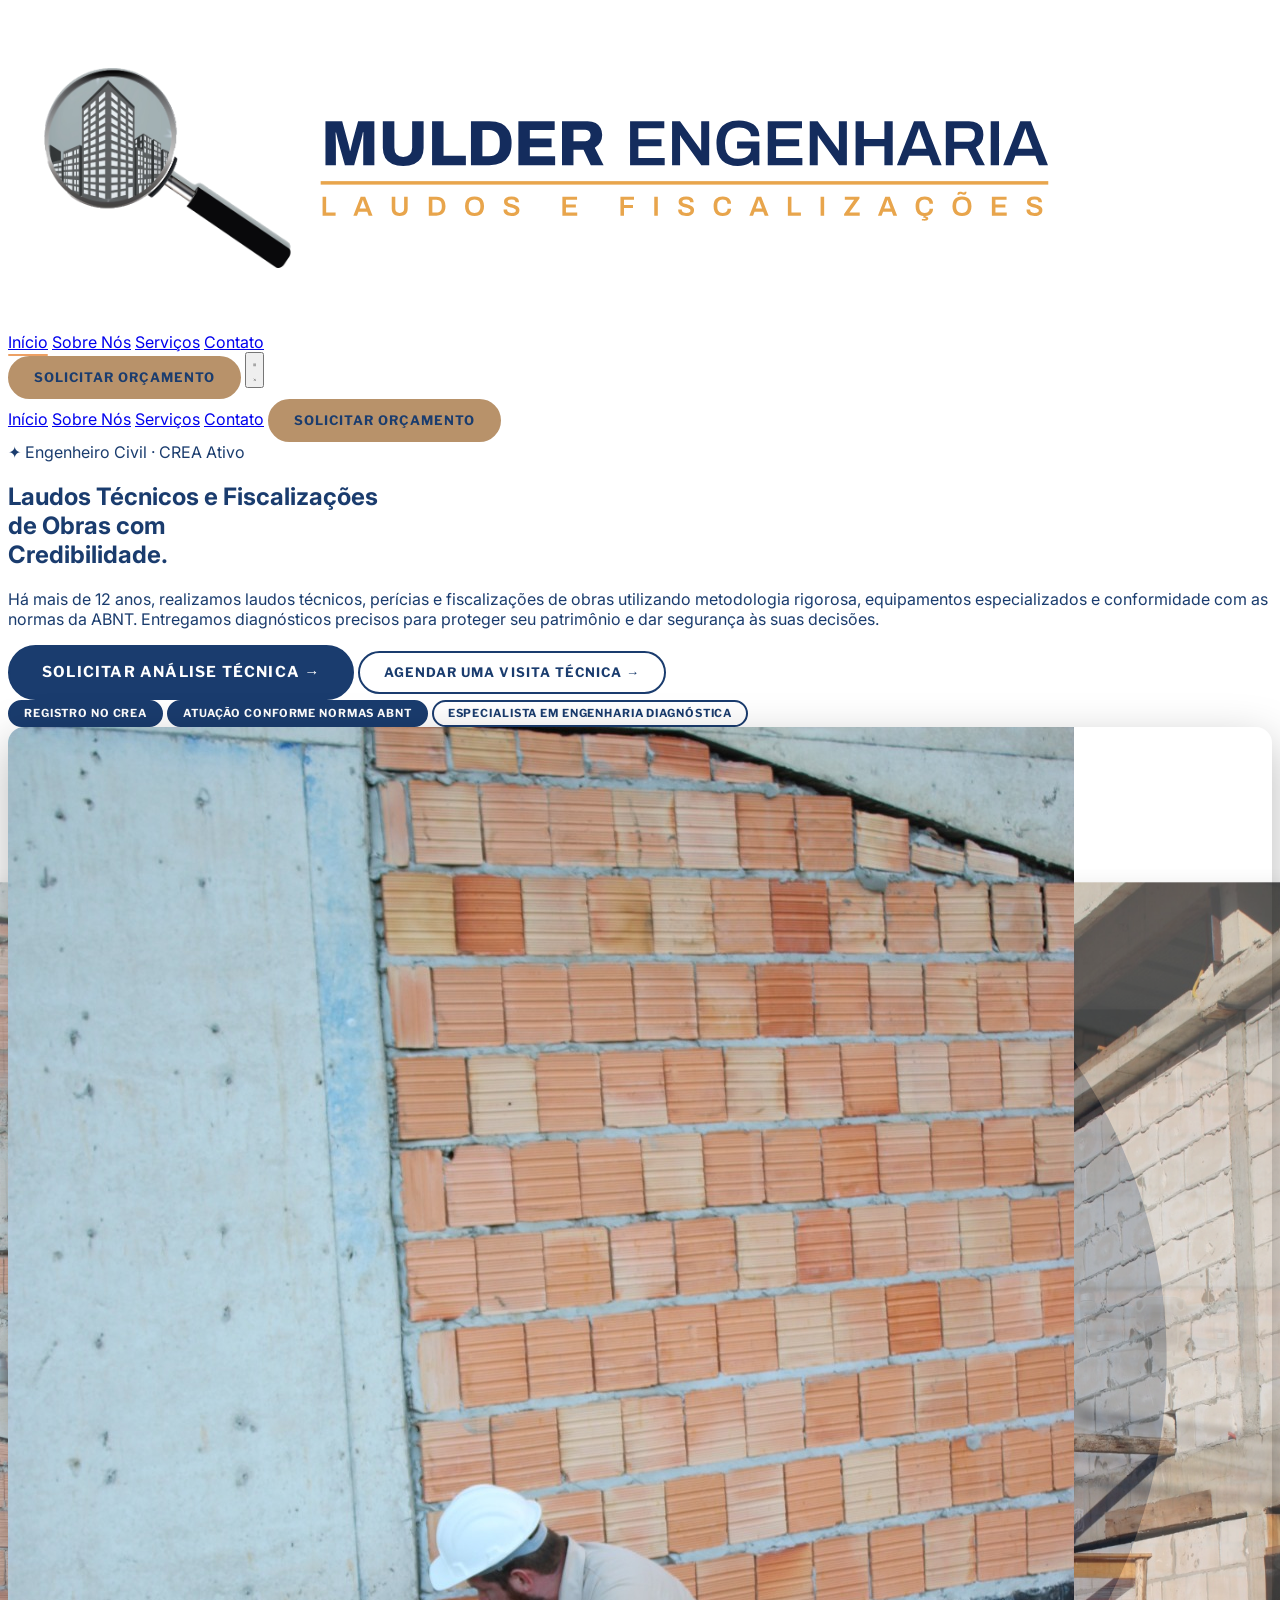
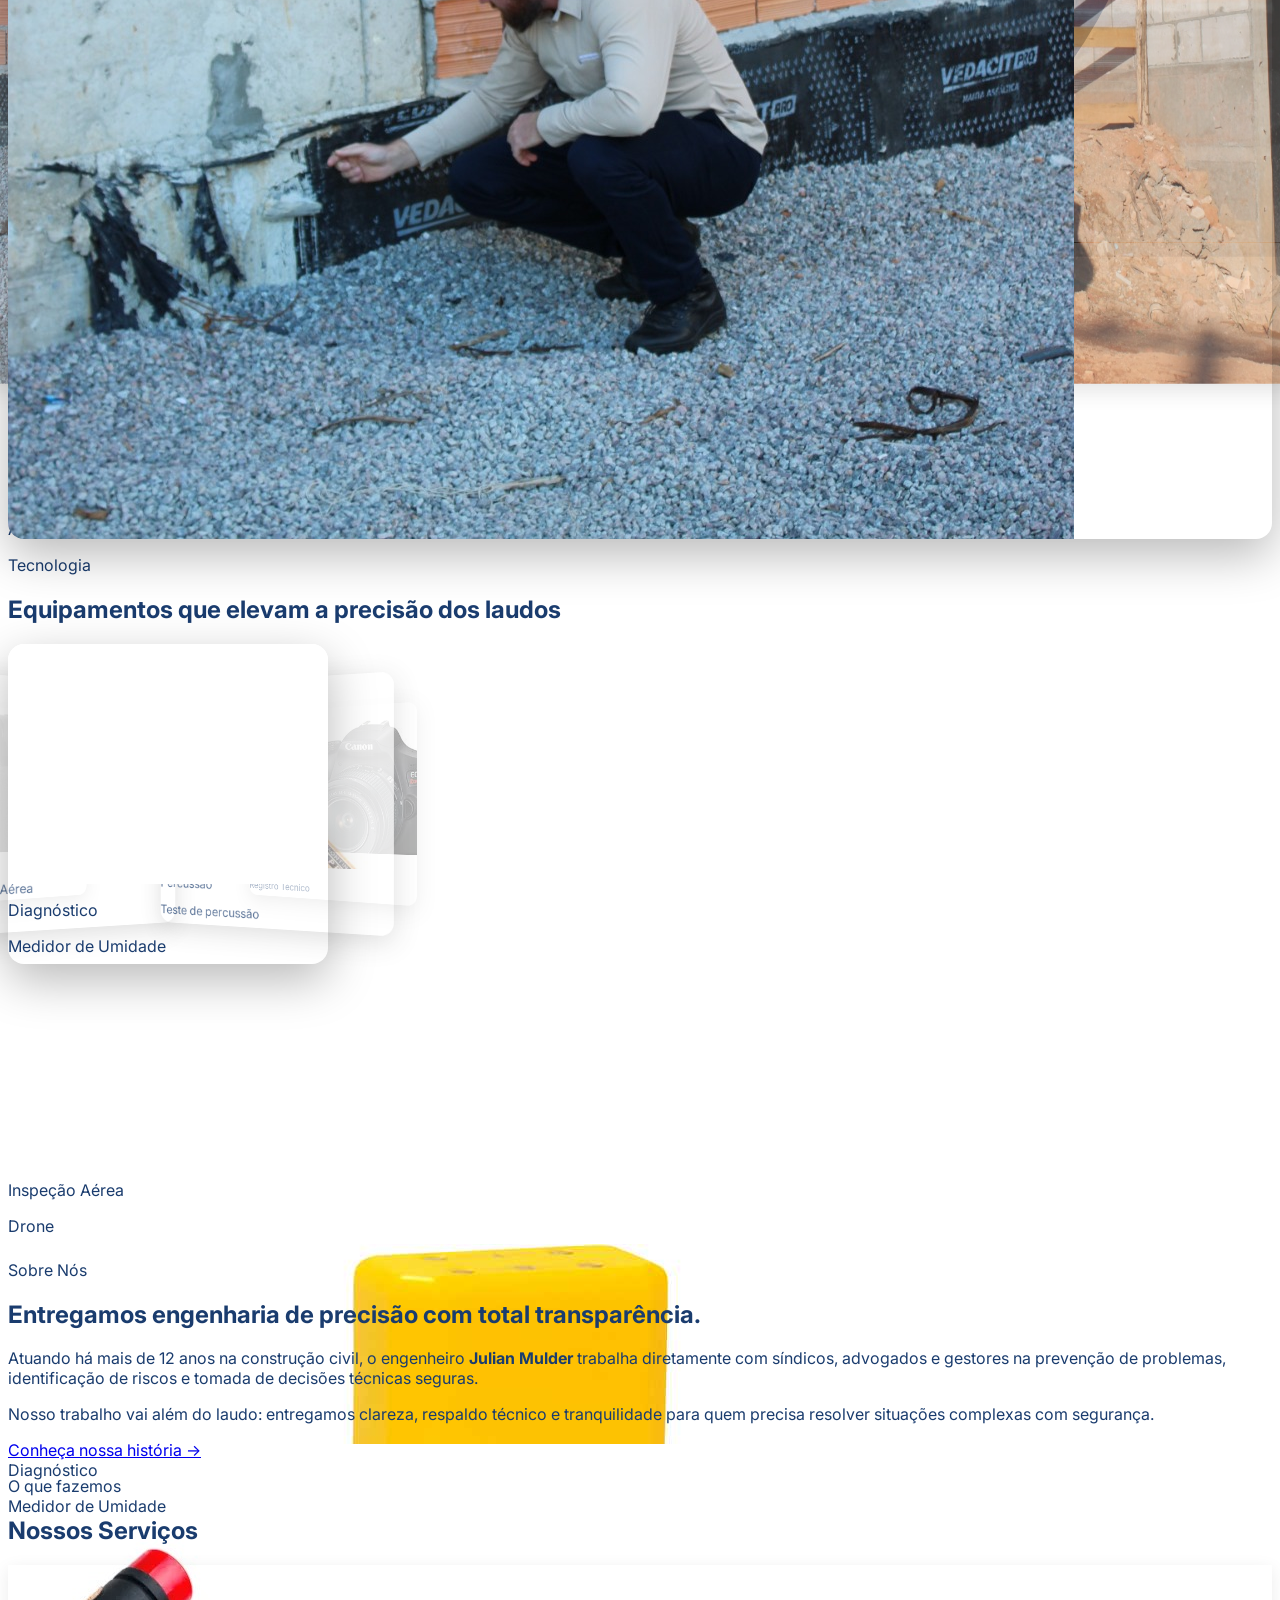
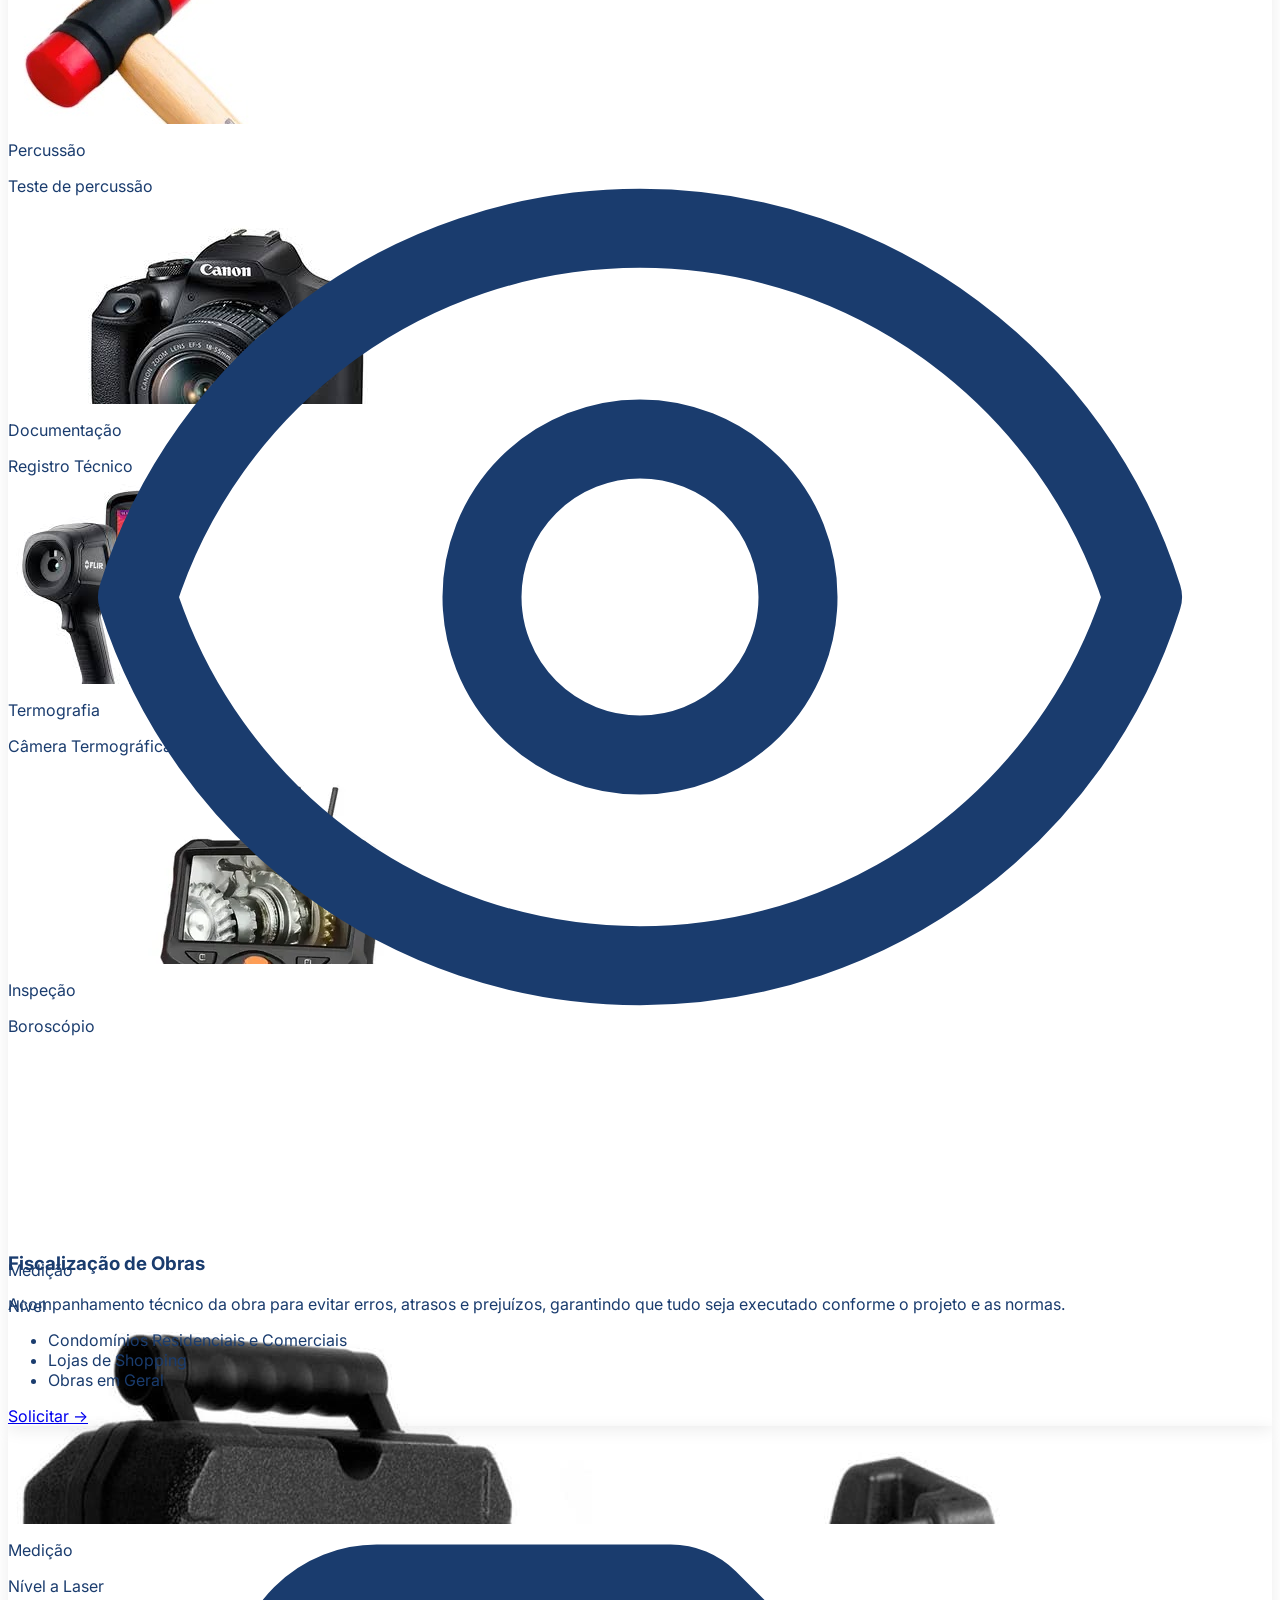
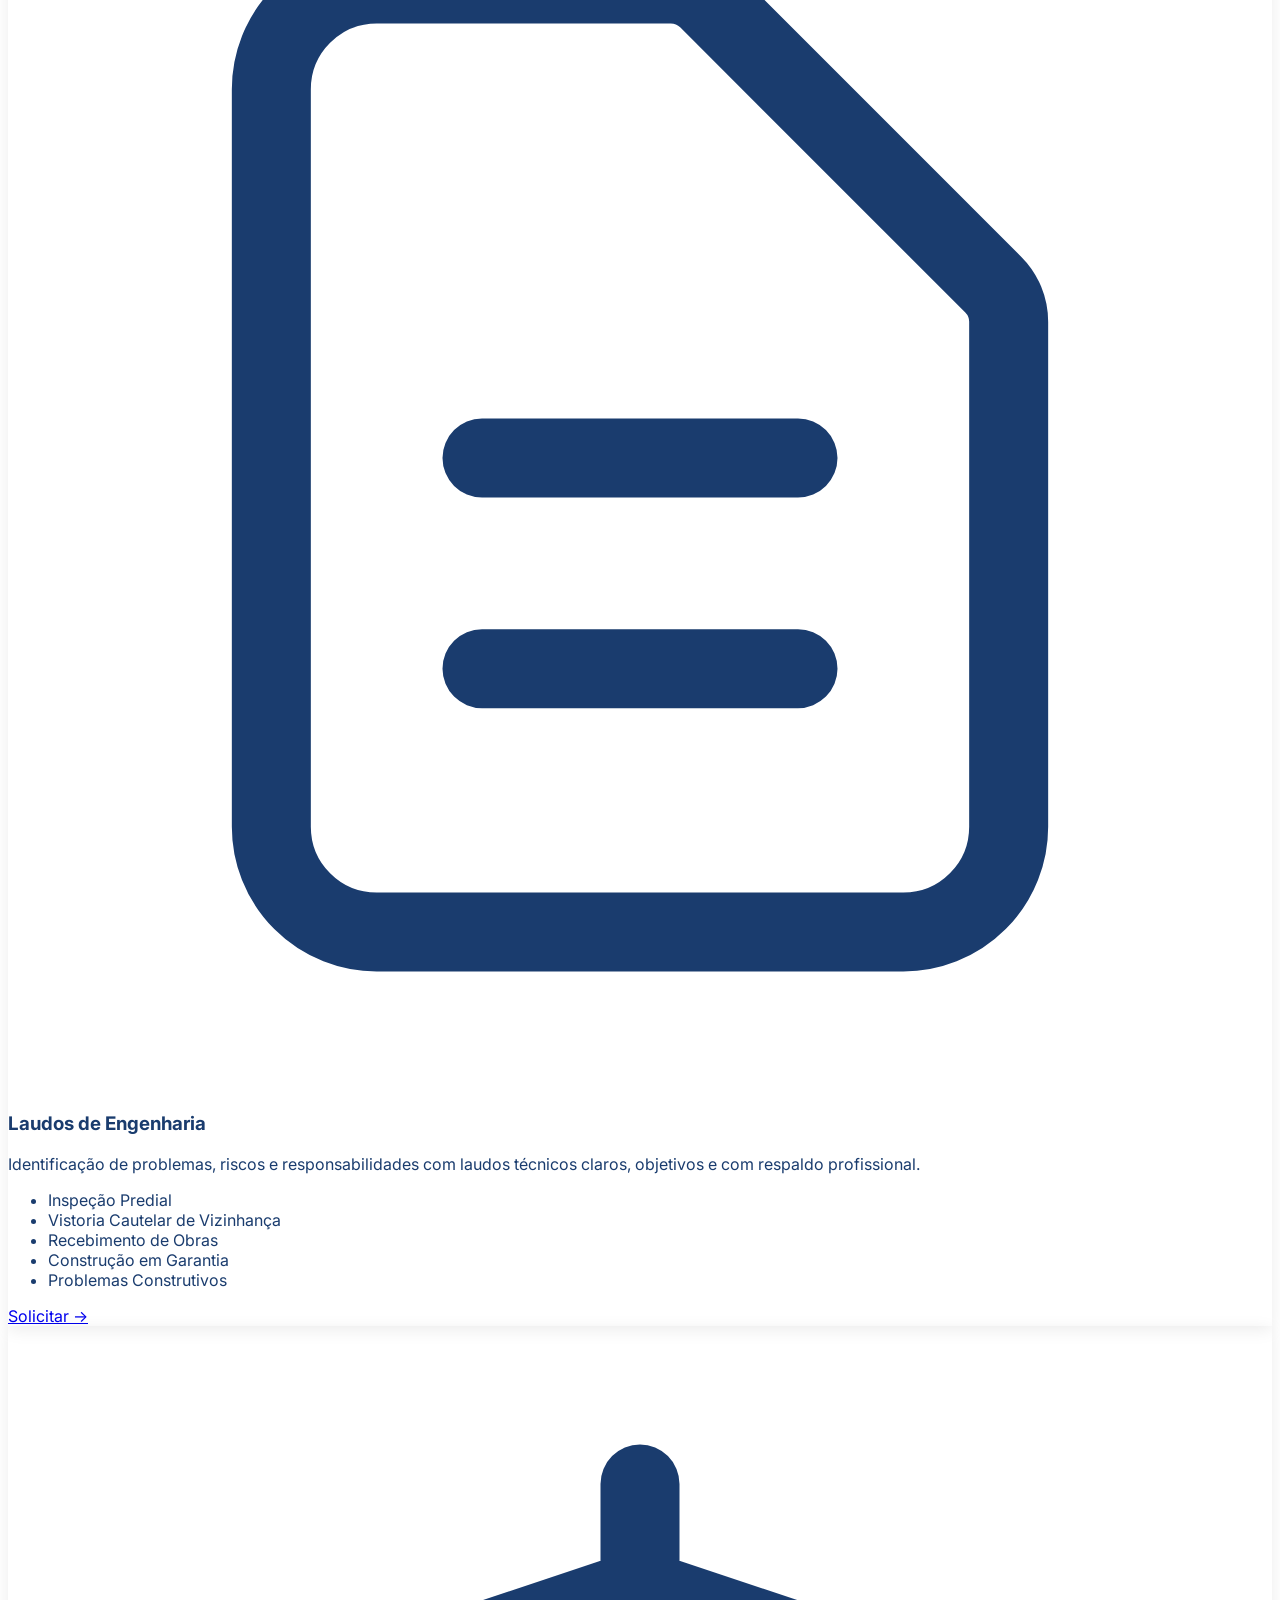
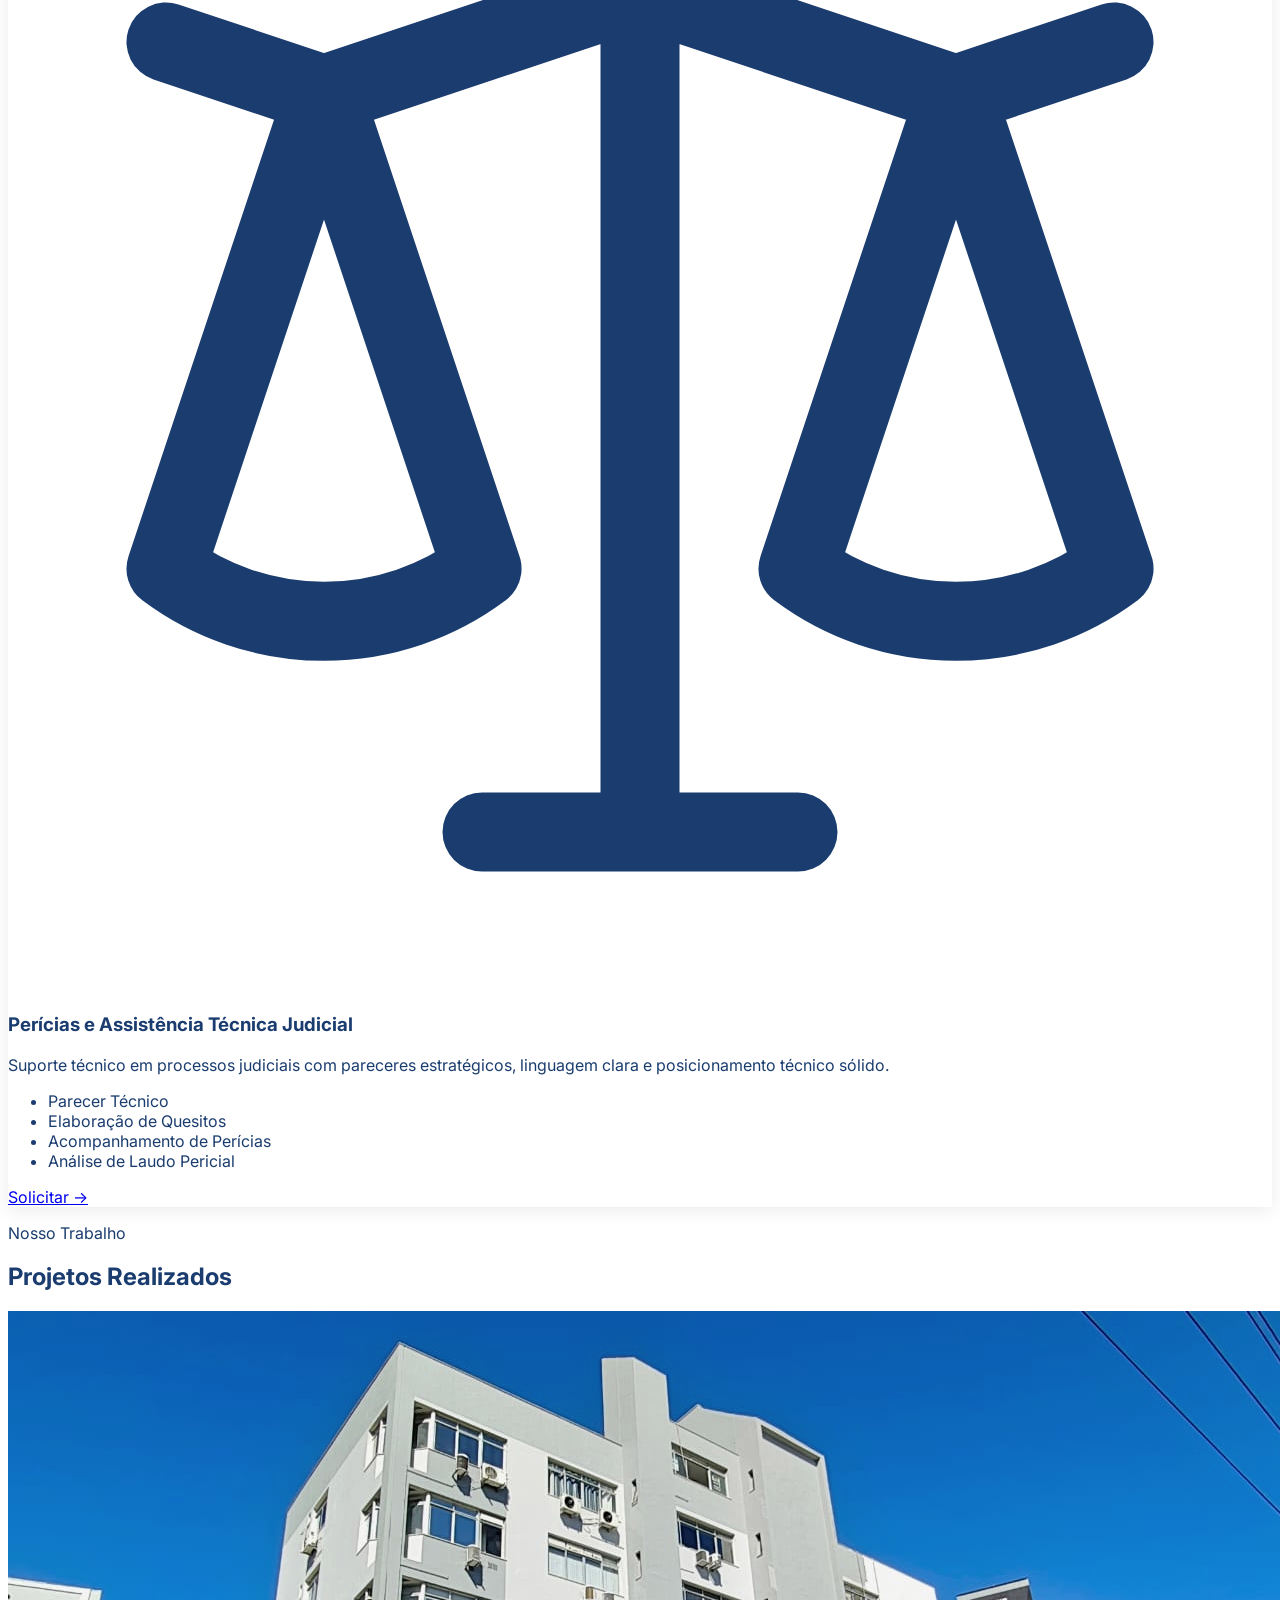
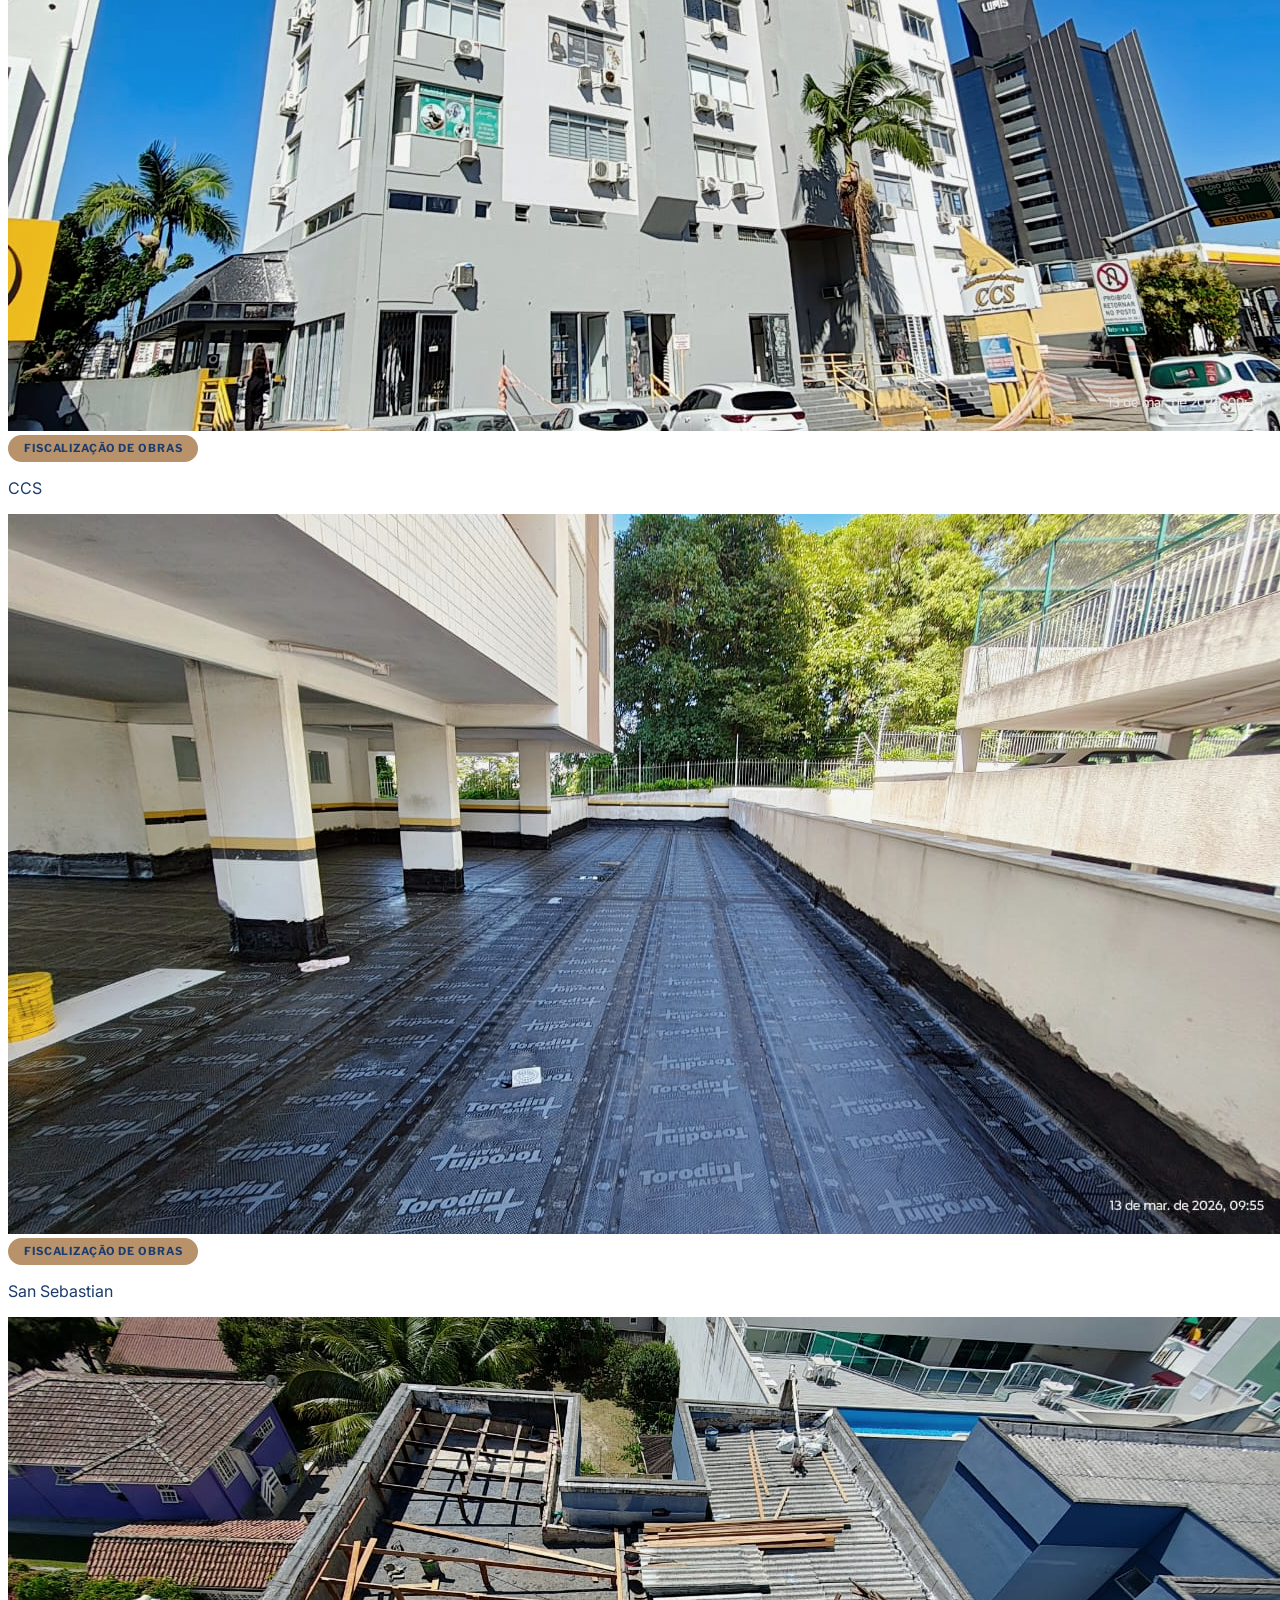
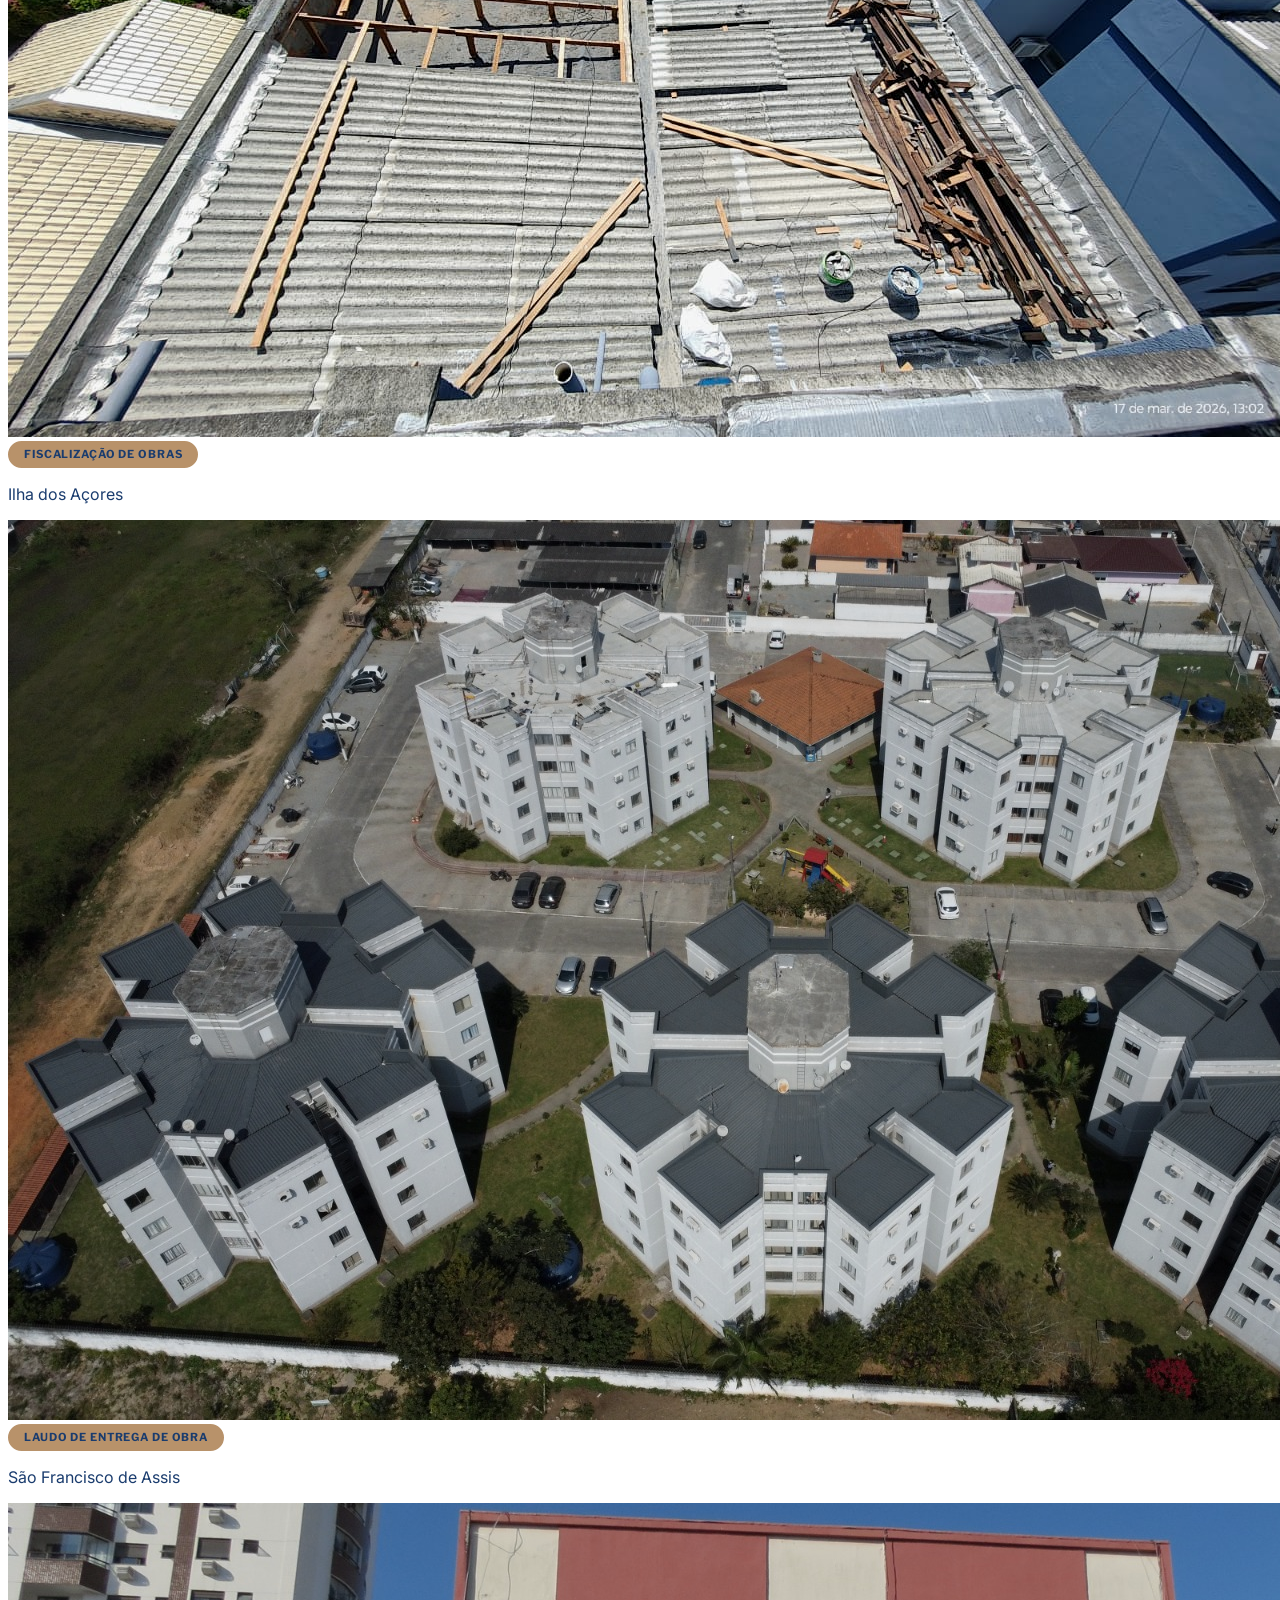
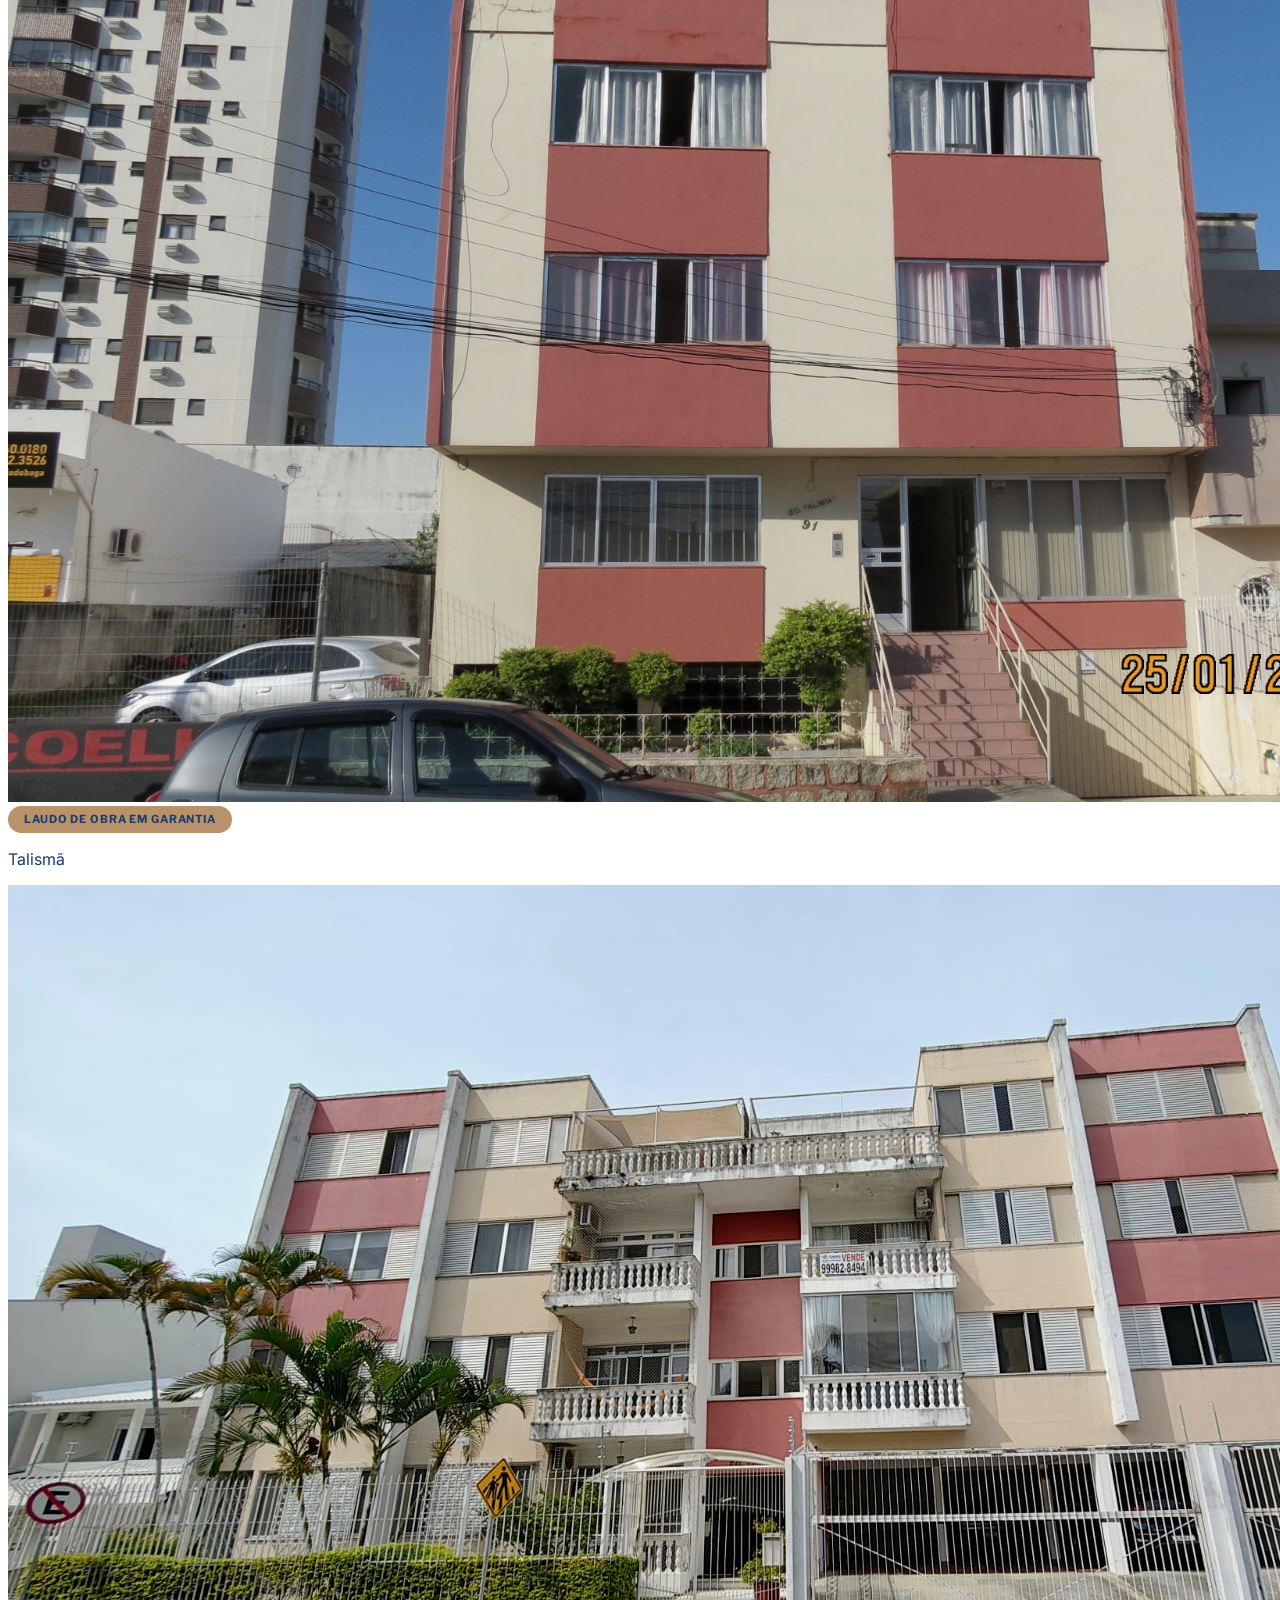
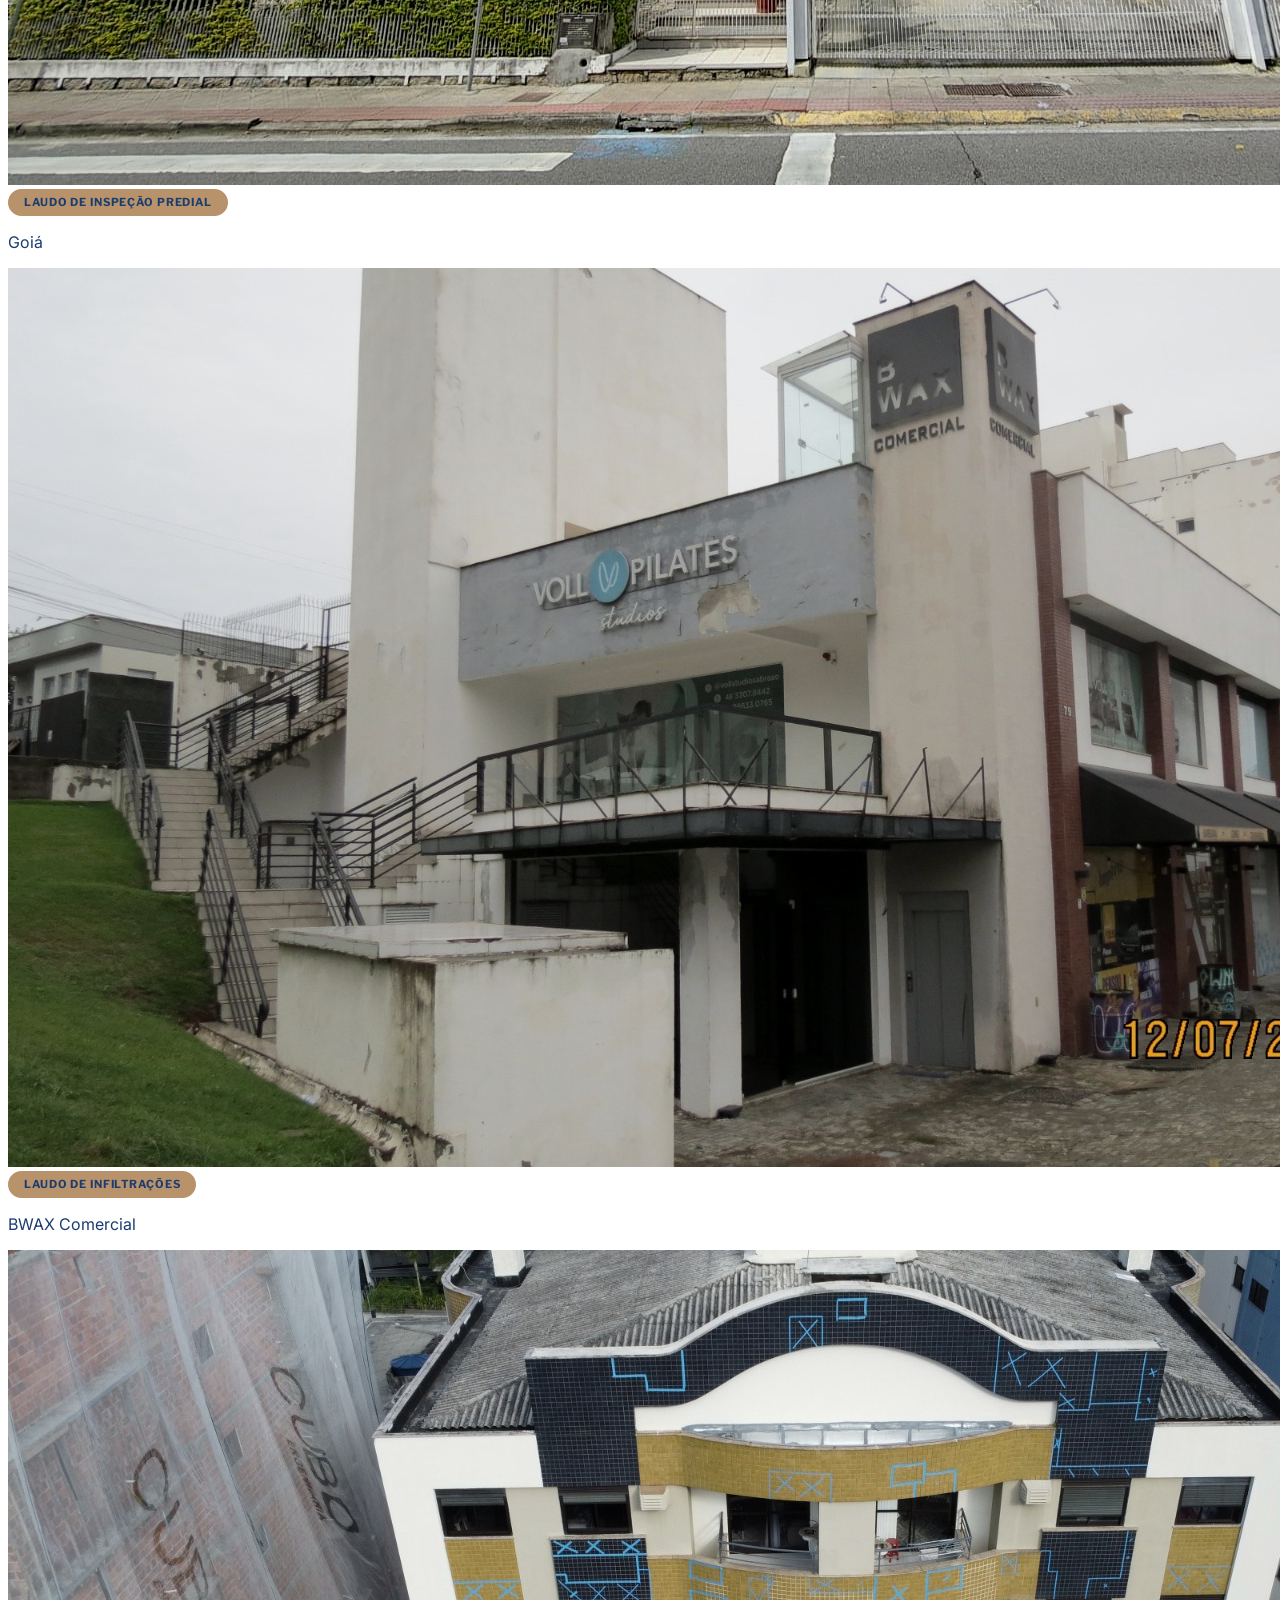
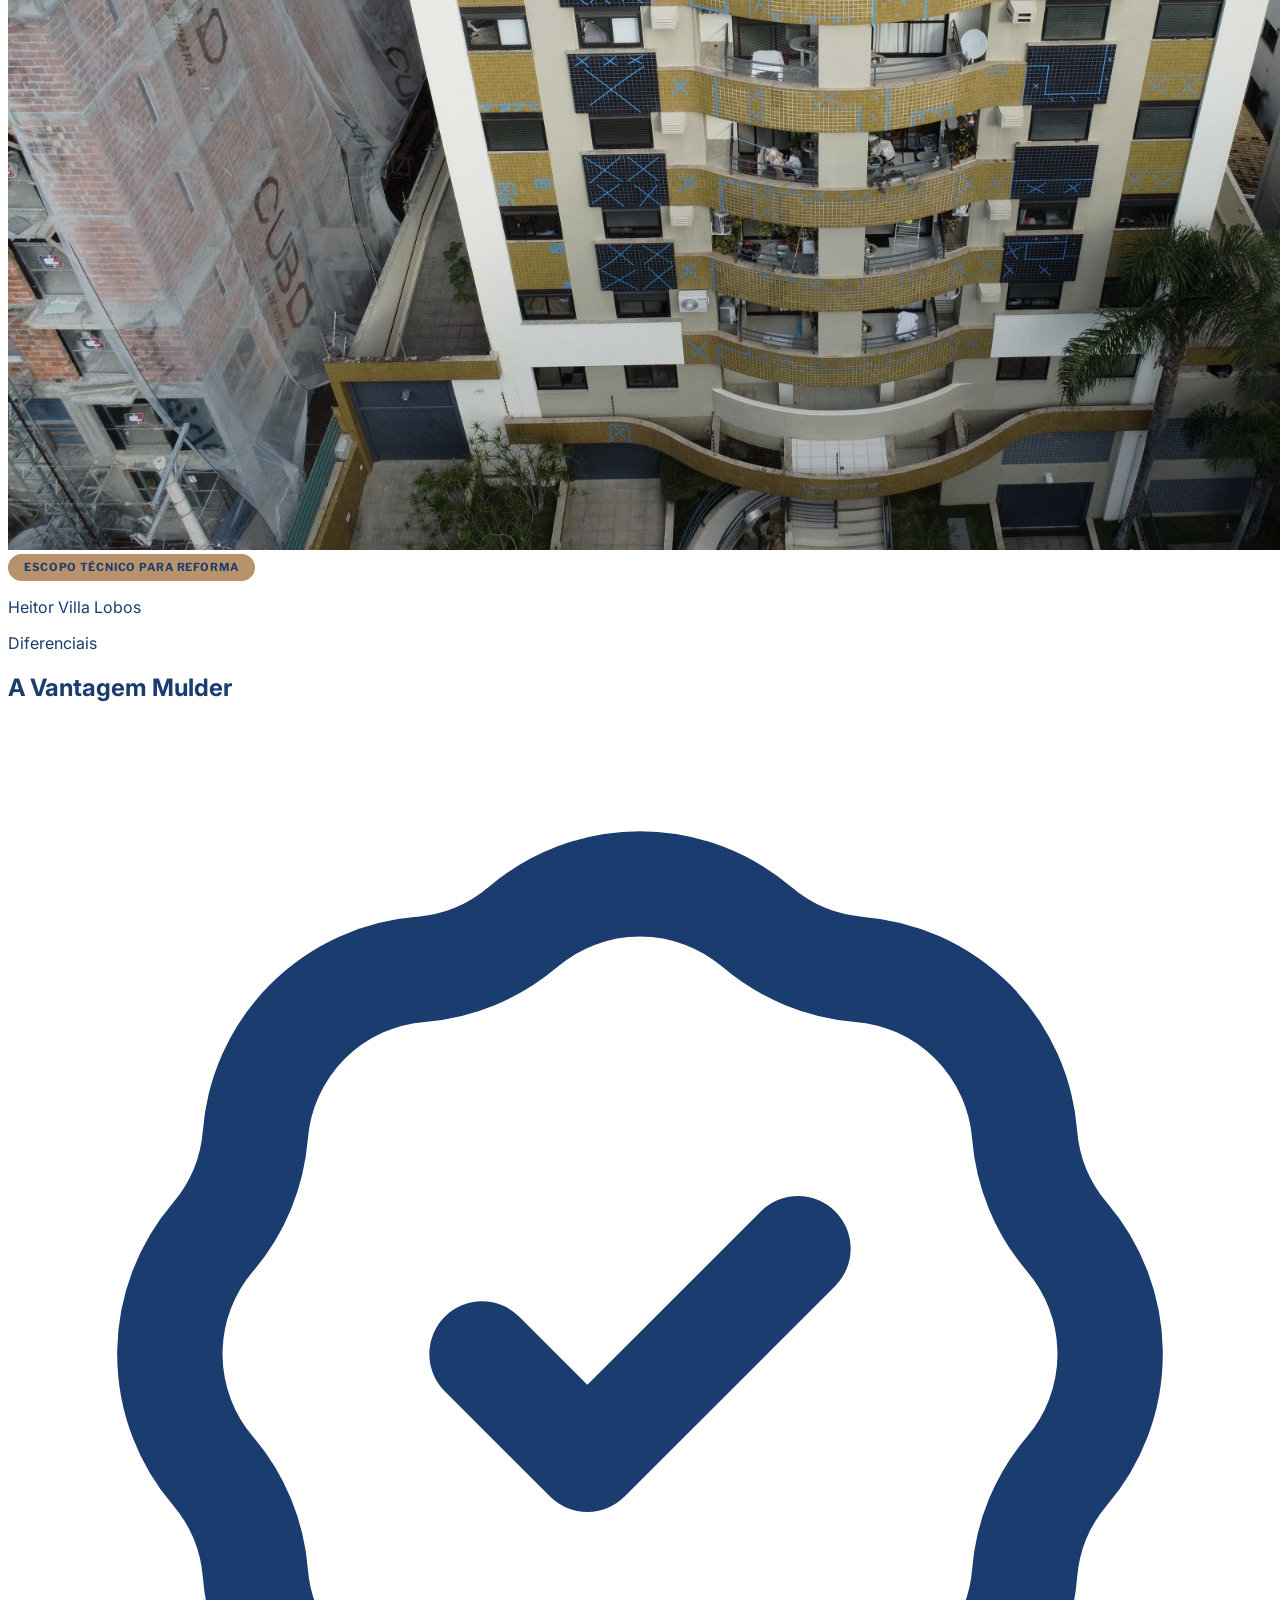
==== commit 2cf19972: "Logos: alinha lupa da nav e do footer na mesma linha vertical Compensa o padding interno do SVG via " ====
--- a/index.html
+++ b/index.html
@@ -166,7 +166,7 @@
 
       <a href="index.html" class="flex-shrink-0">
         <img src="assets/icons/logo_cor.svg" alt="Mulder Engenharia"
-          class="nav-logo h-32 w-auto transition-all duration-300" />
+          class="nav-logo h-32 w-auto transition-all duration-300" style="margin-left:-24px;" />
       </a>
 
       <div class="hidden md:flex items-center gap-8">
@@ -1001,7 +1001,7 @@
         <!-- Logo + descrição + redes sociais -->
         <div>
           <div class="mb-5">
-            <img src="assets/icons/logo_branco.svg" alt="Mulder Engenharia" class="h-36 max-w-full w-auto" style="margin-left:-21px;" />
+            <img src="assets/icons/logo_branco.svg" alt="Mulder Engenharia" class="h-36 max-w-full w-auto" style="margin-left:-25px;" />
           </div>
           <p class="text-white/60 text-body-sm leading-relaxed max-w-xs mb-6">
             Engenharia diagnóstica, fiscalização de obras e laudos técnicos na Grande Florianópolis.
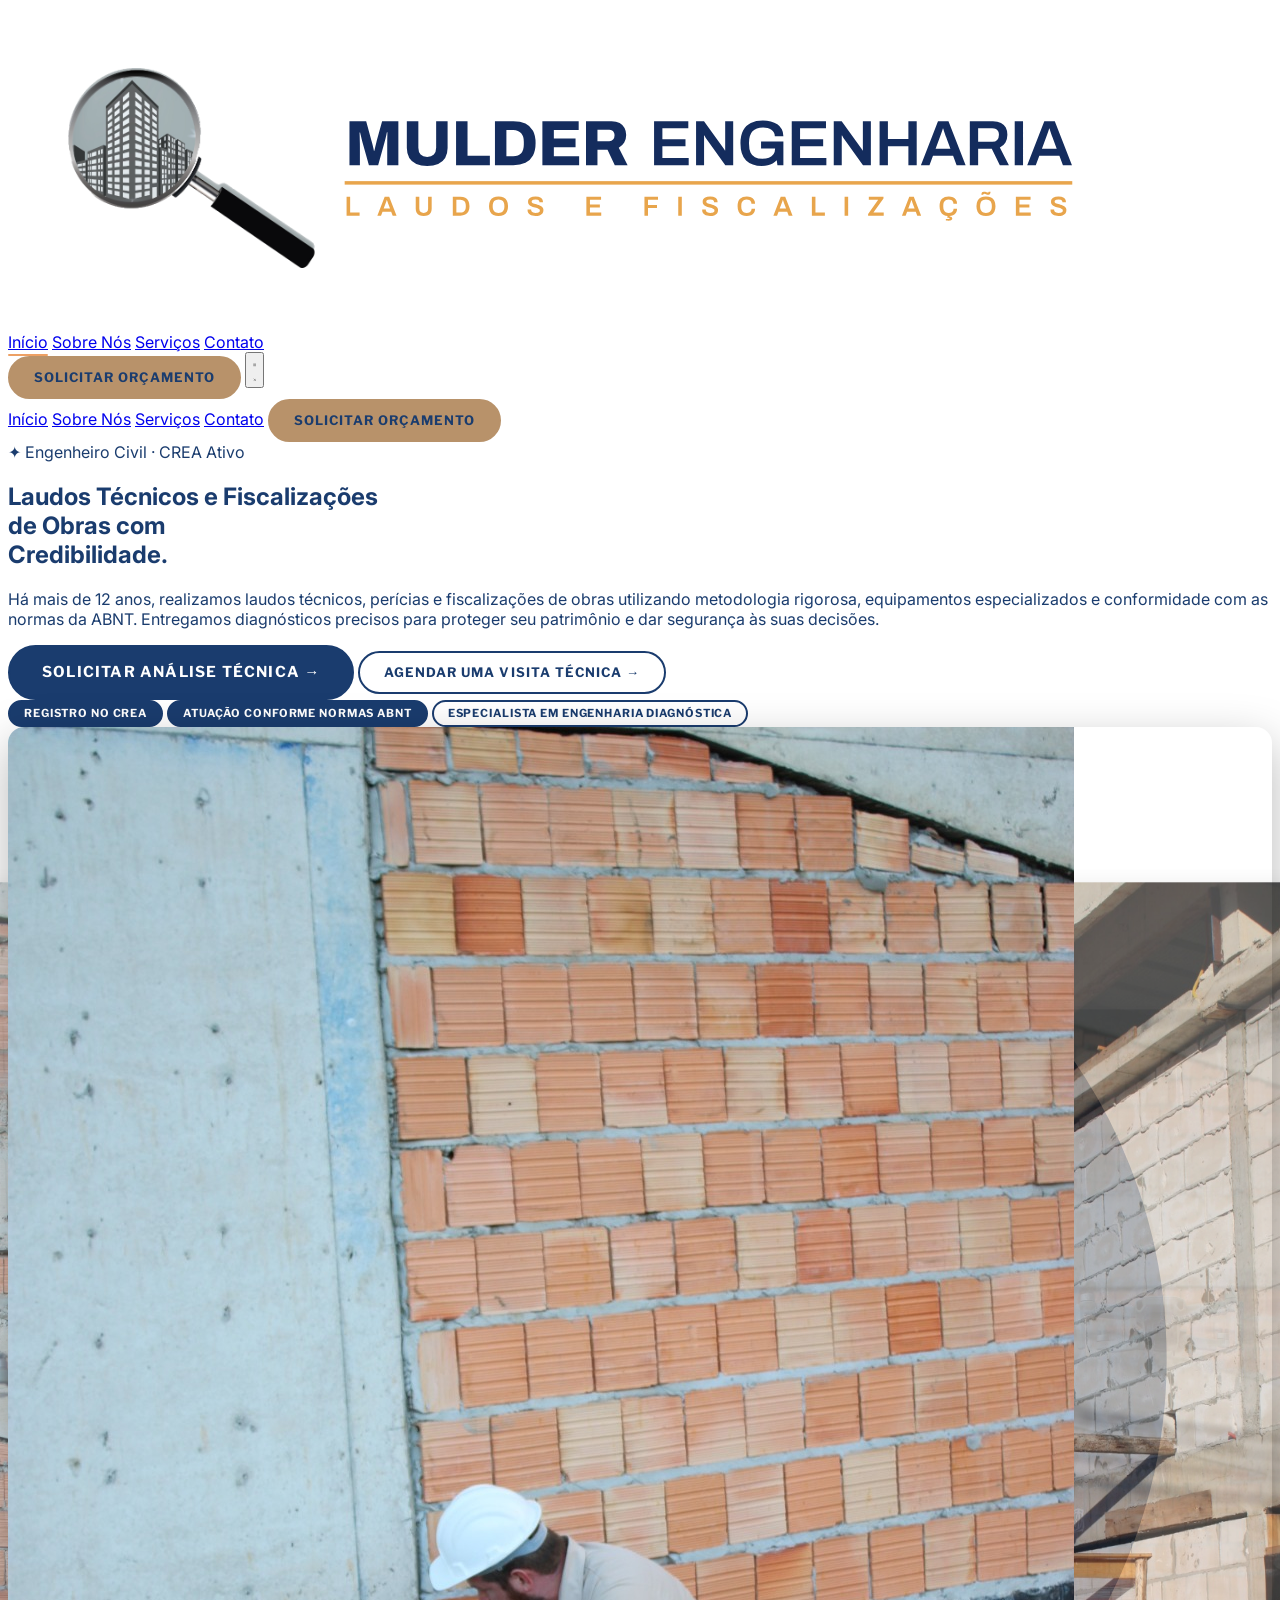
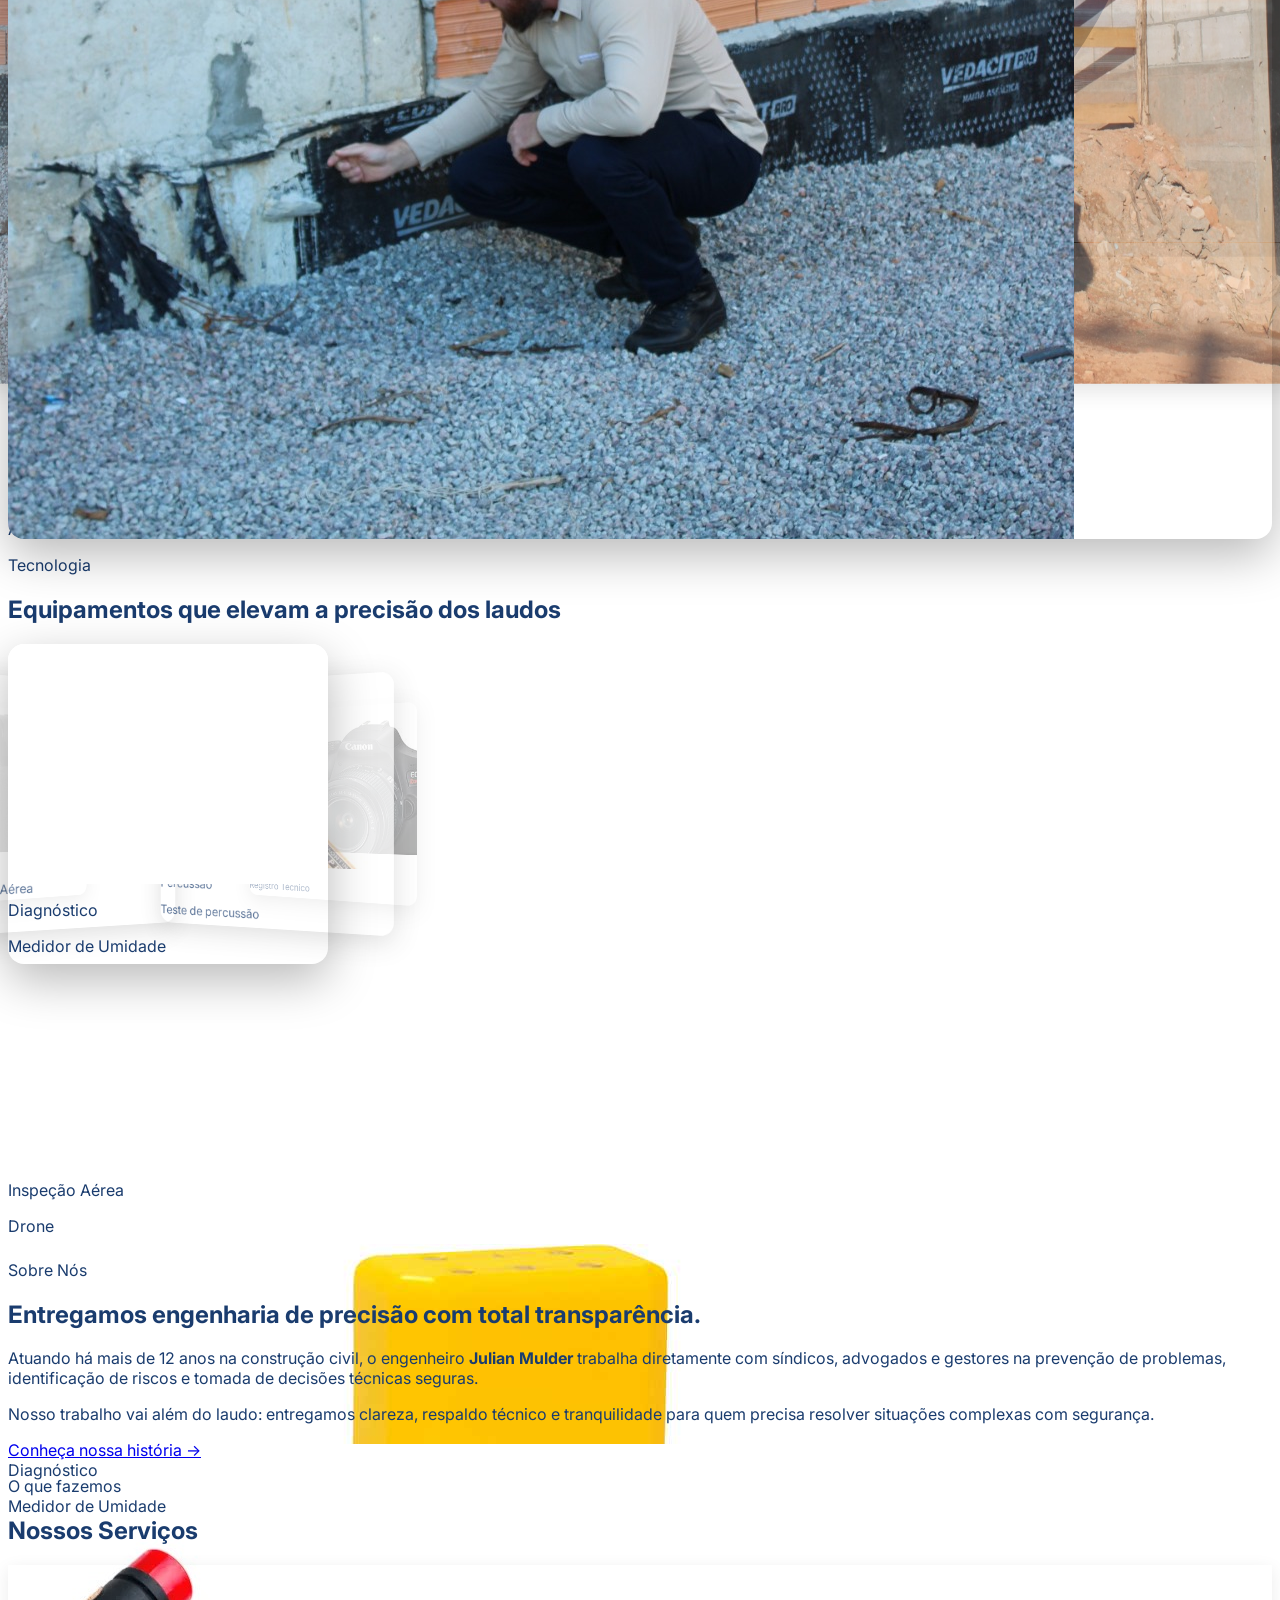
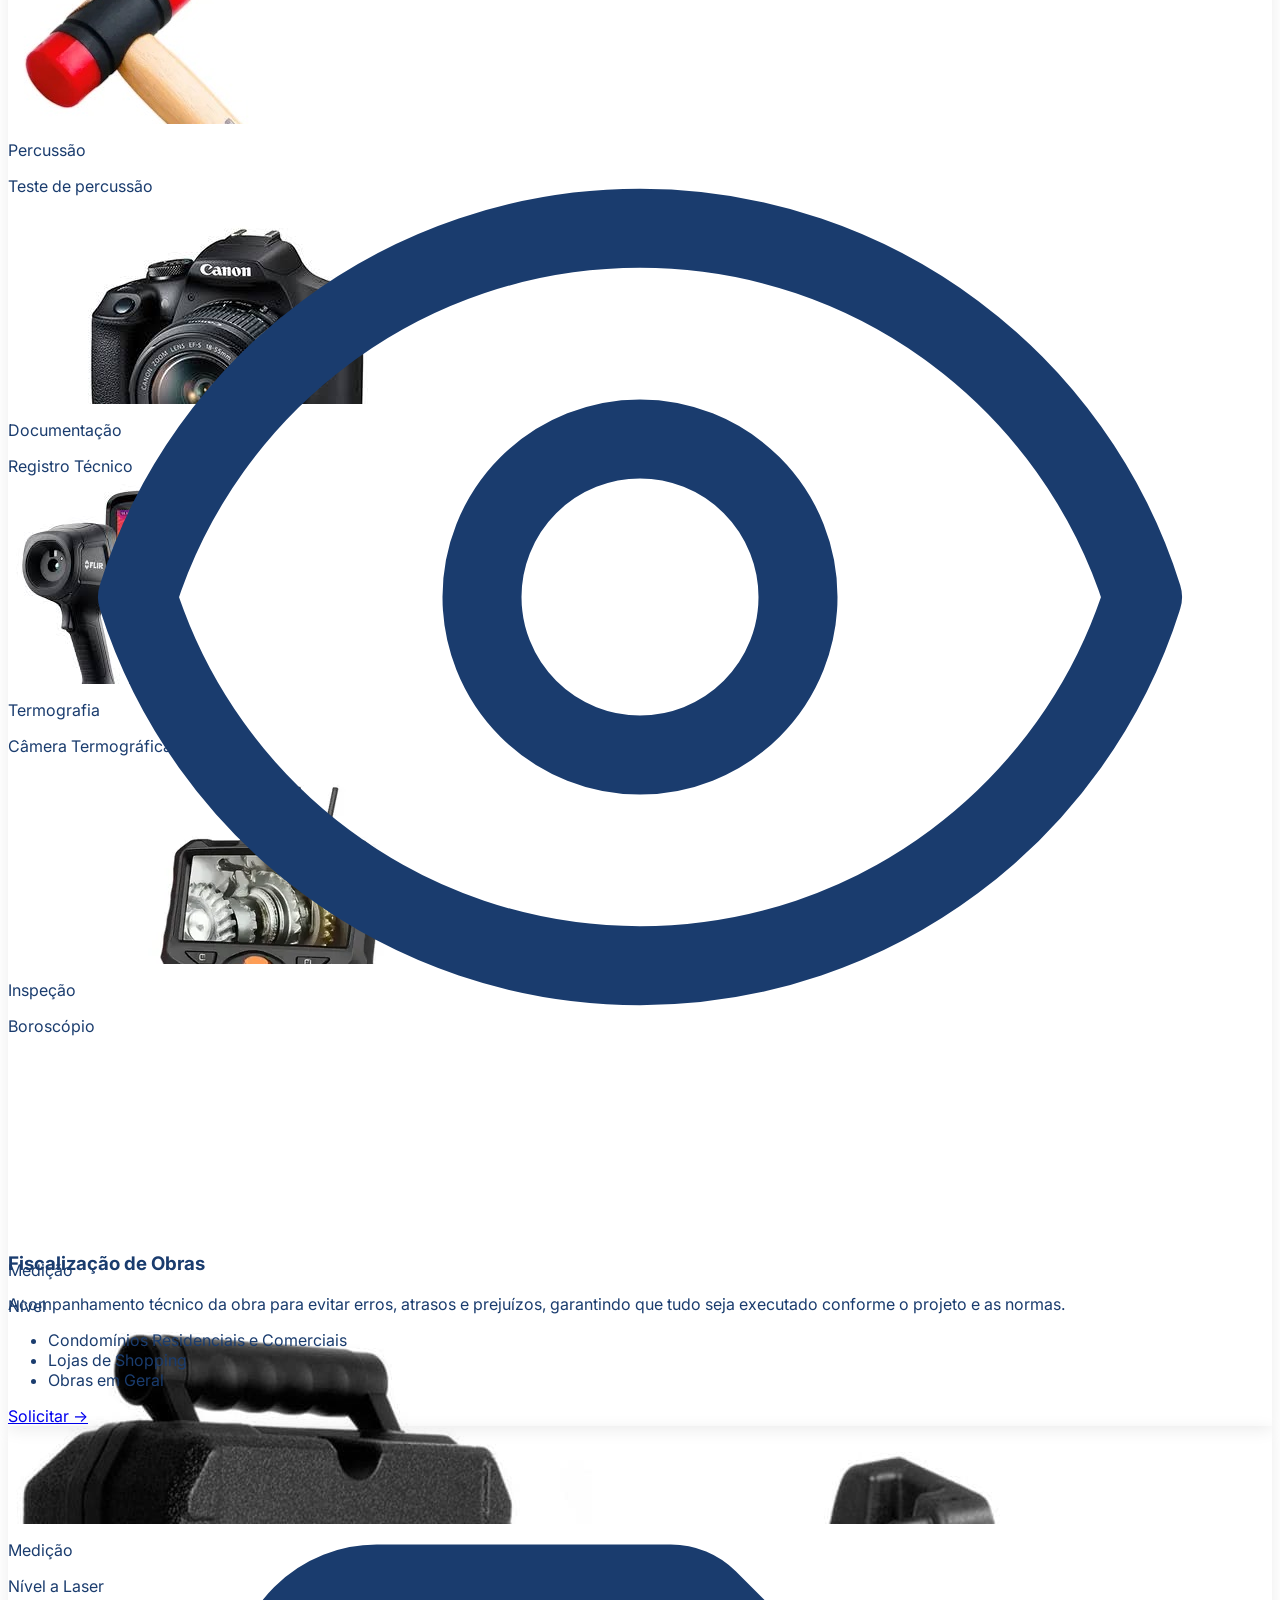
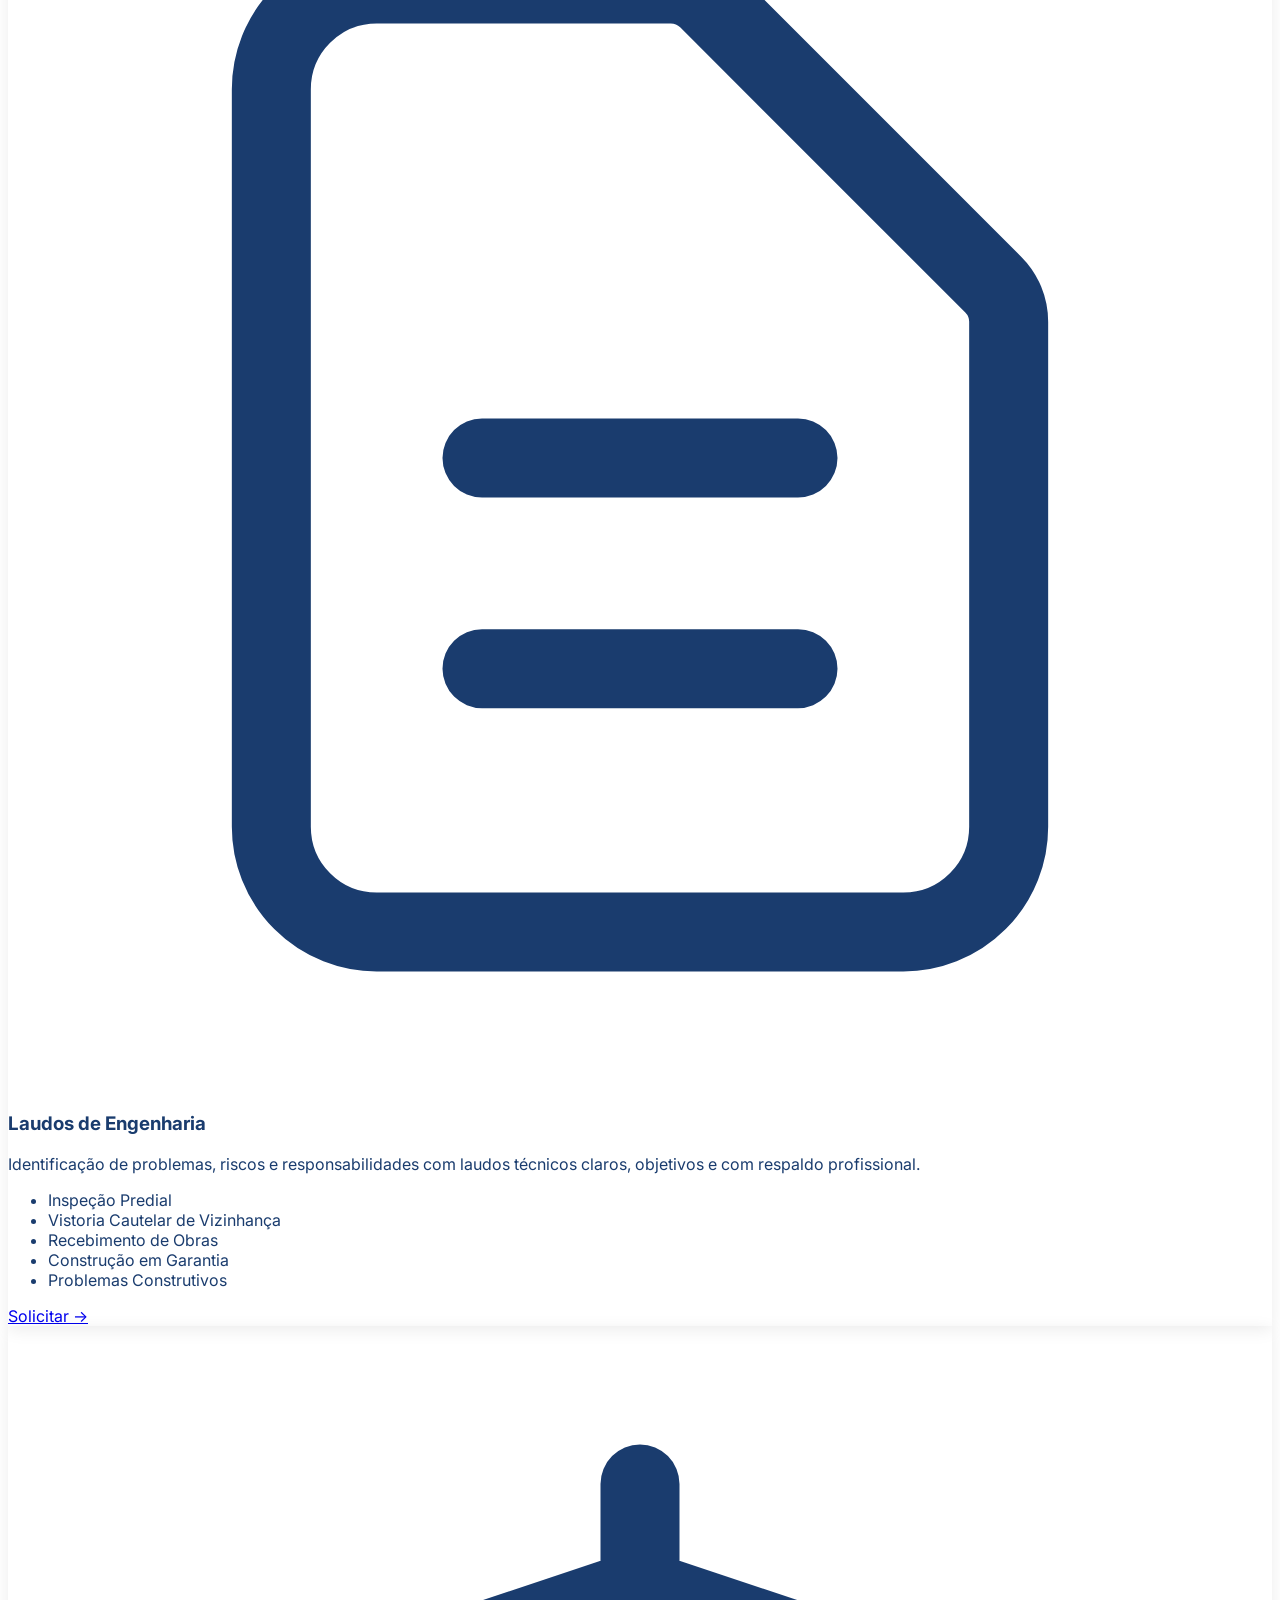
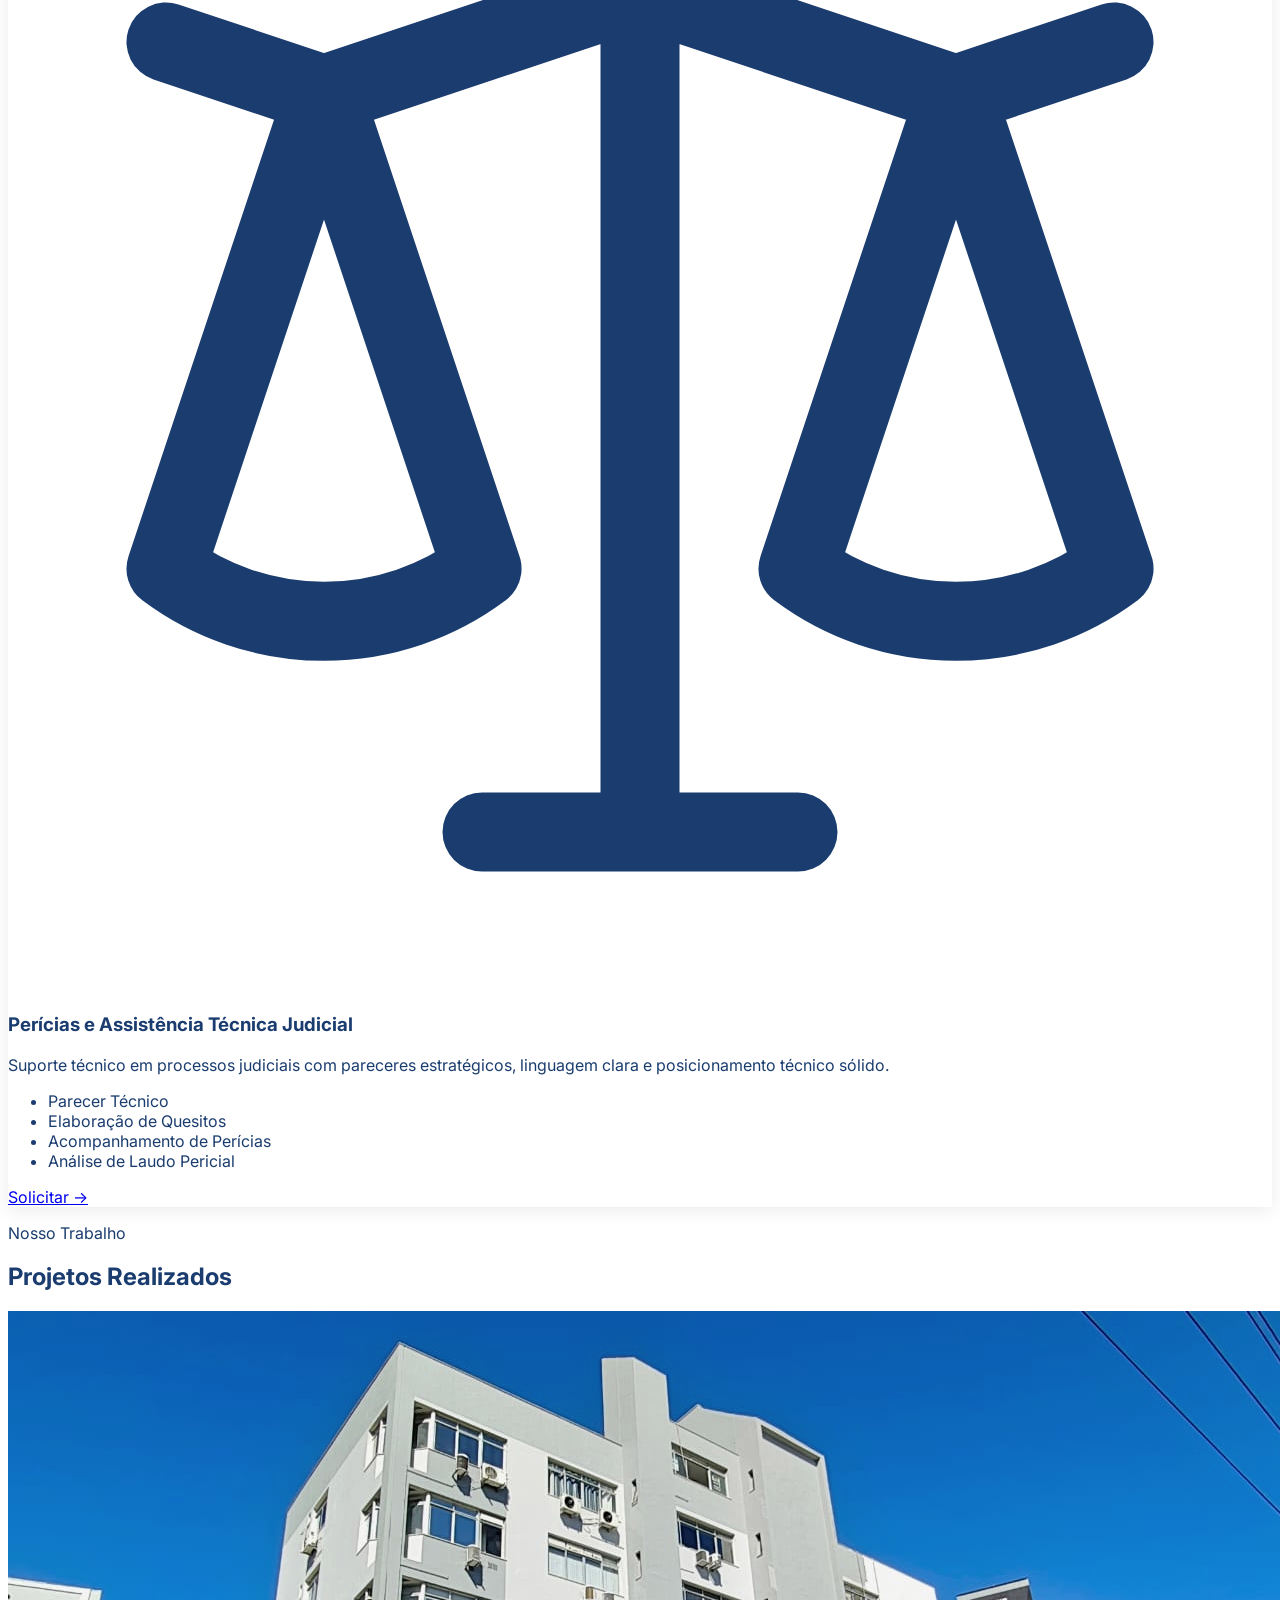
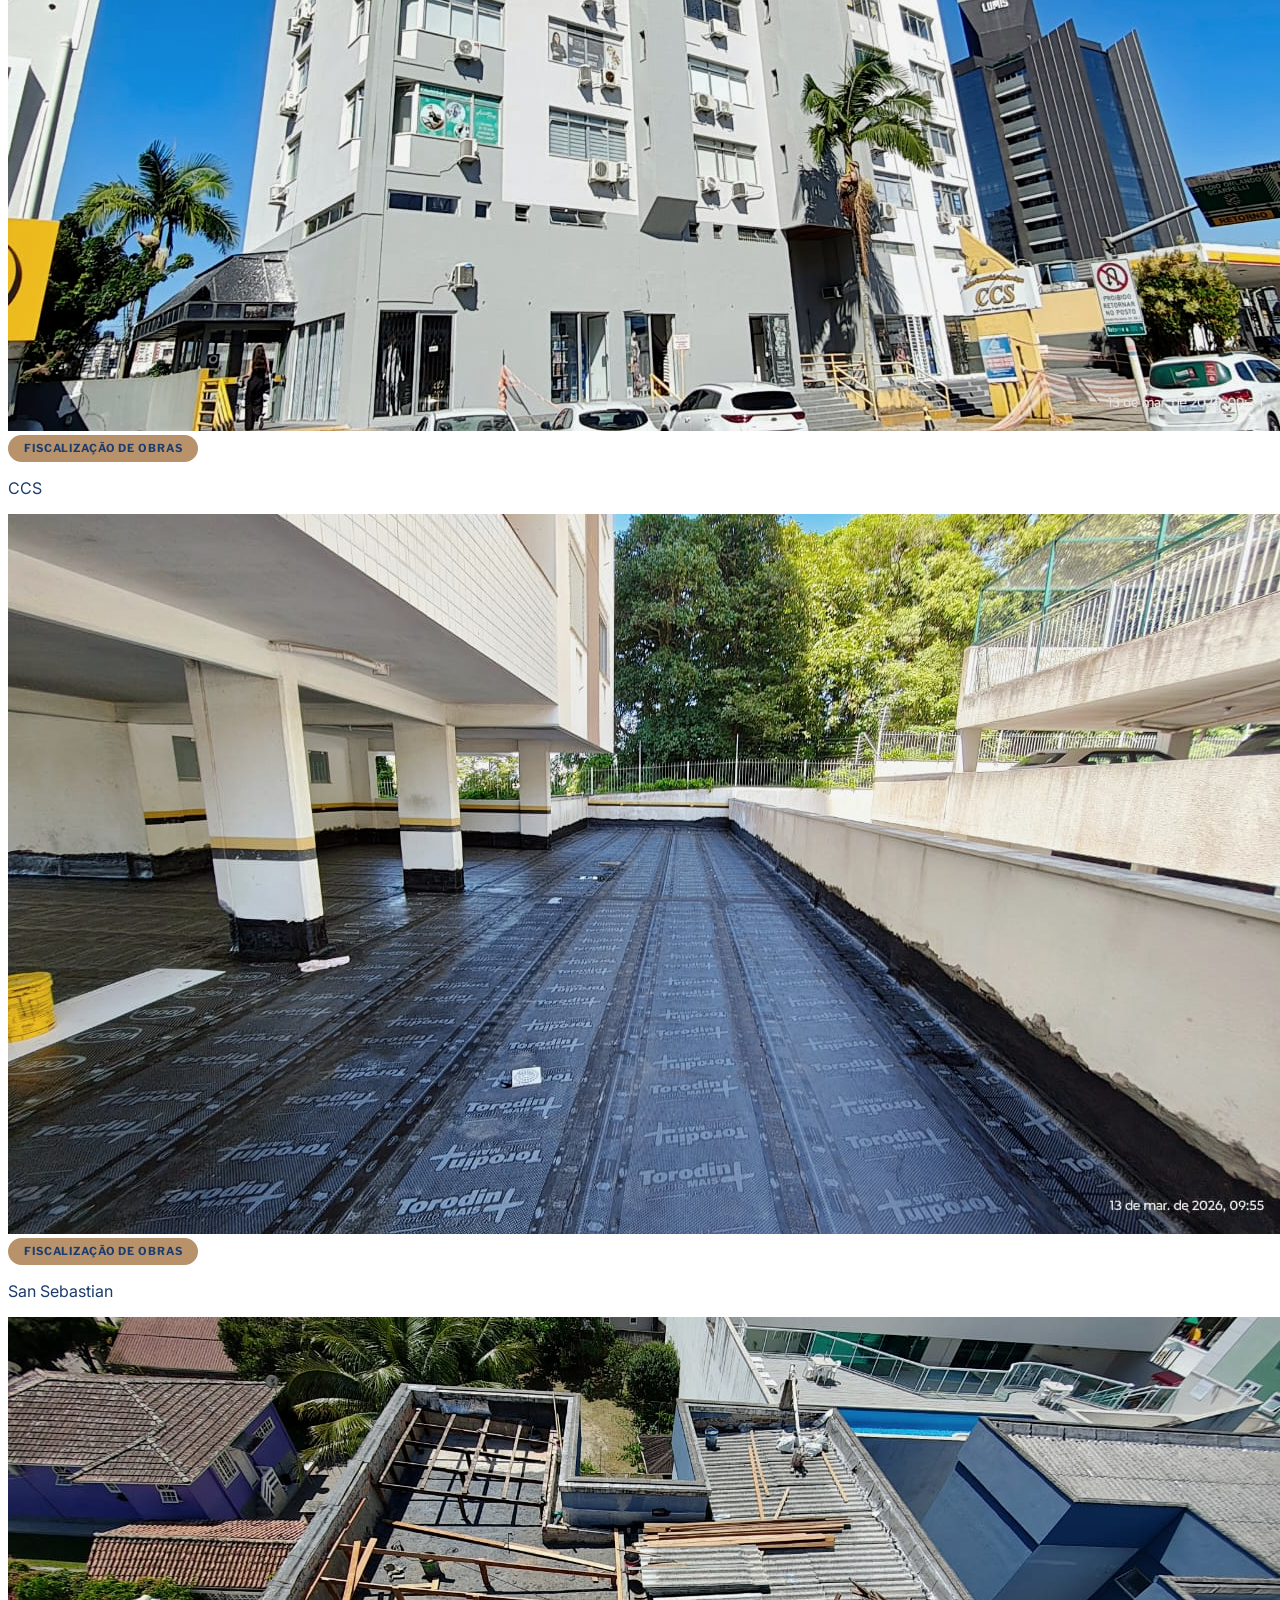
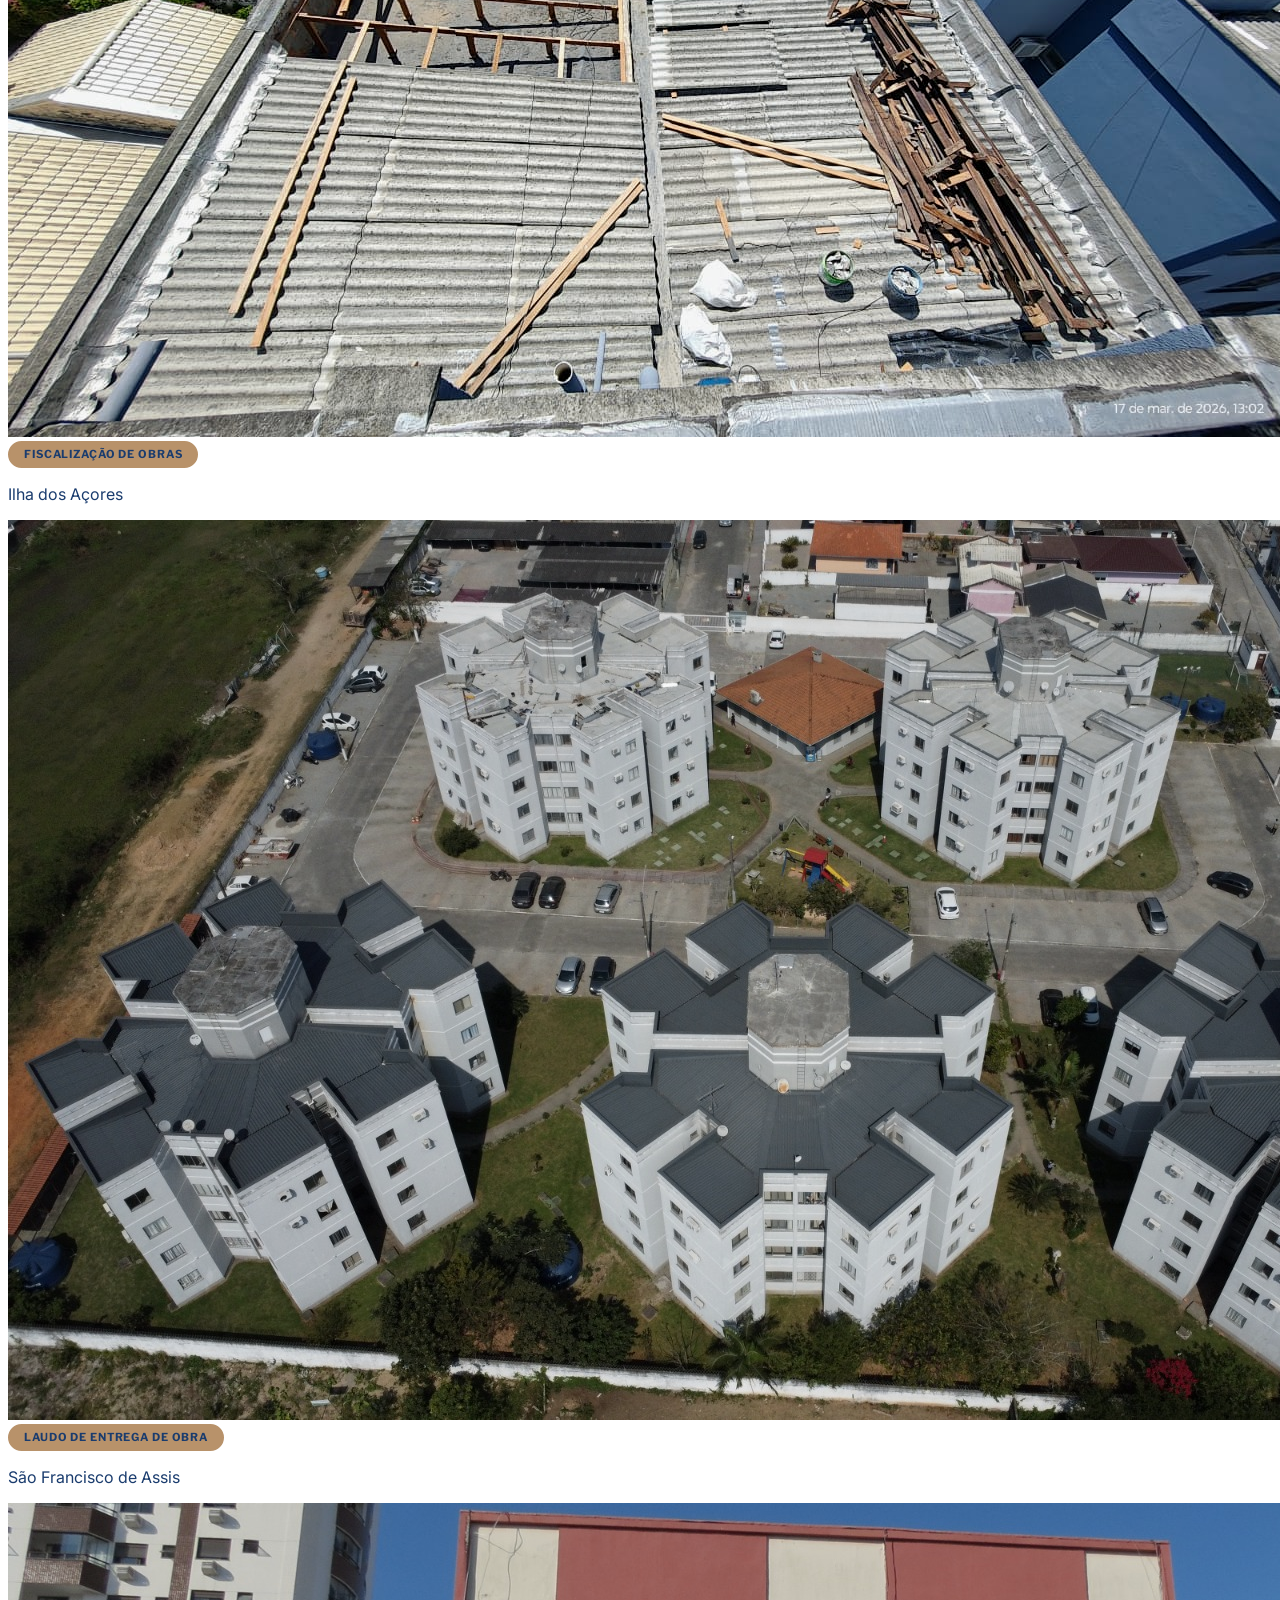
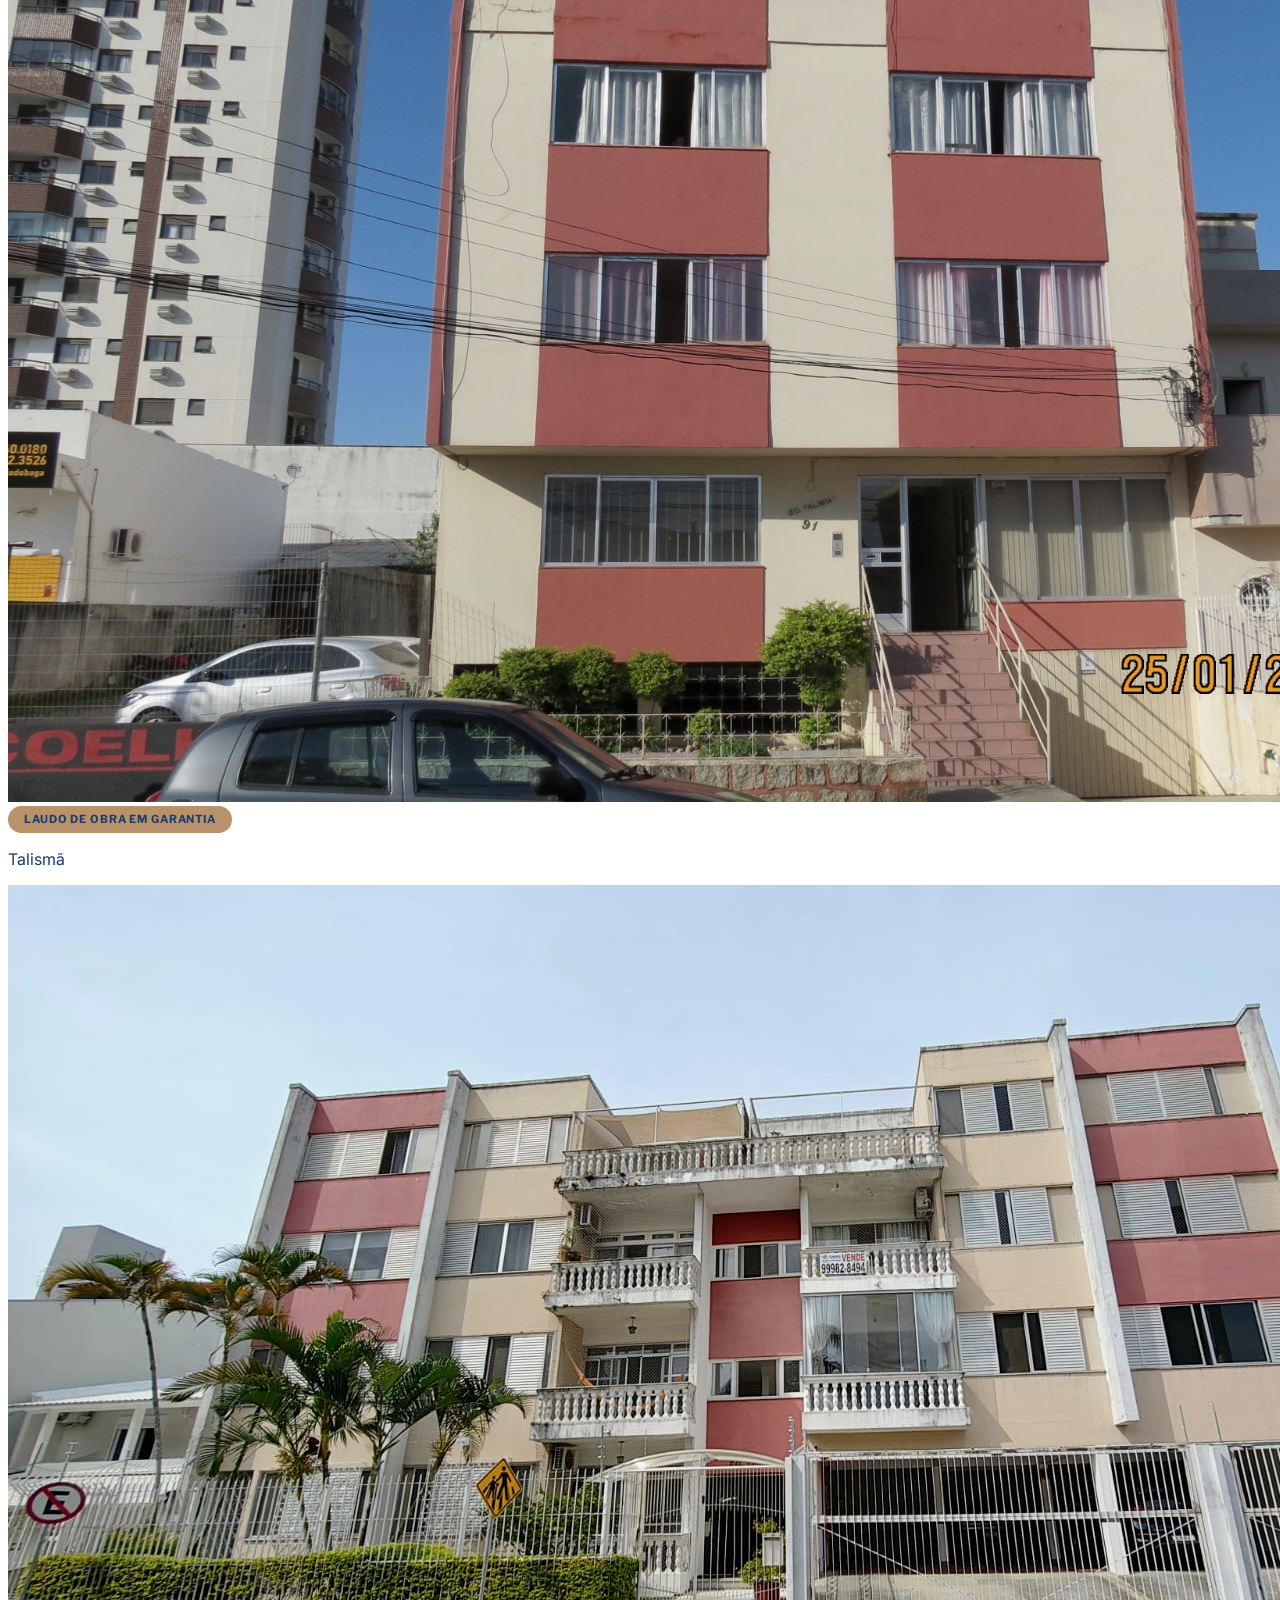
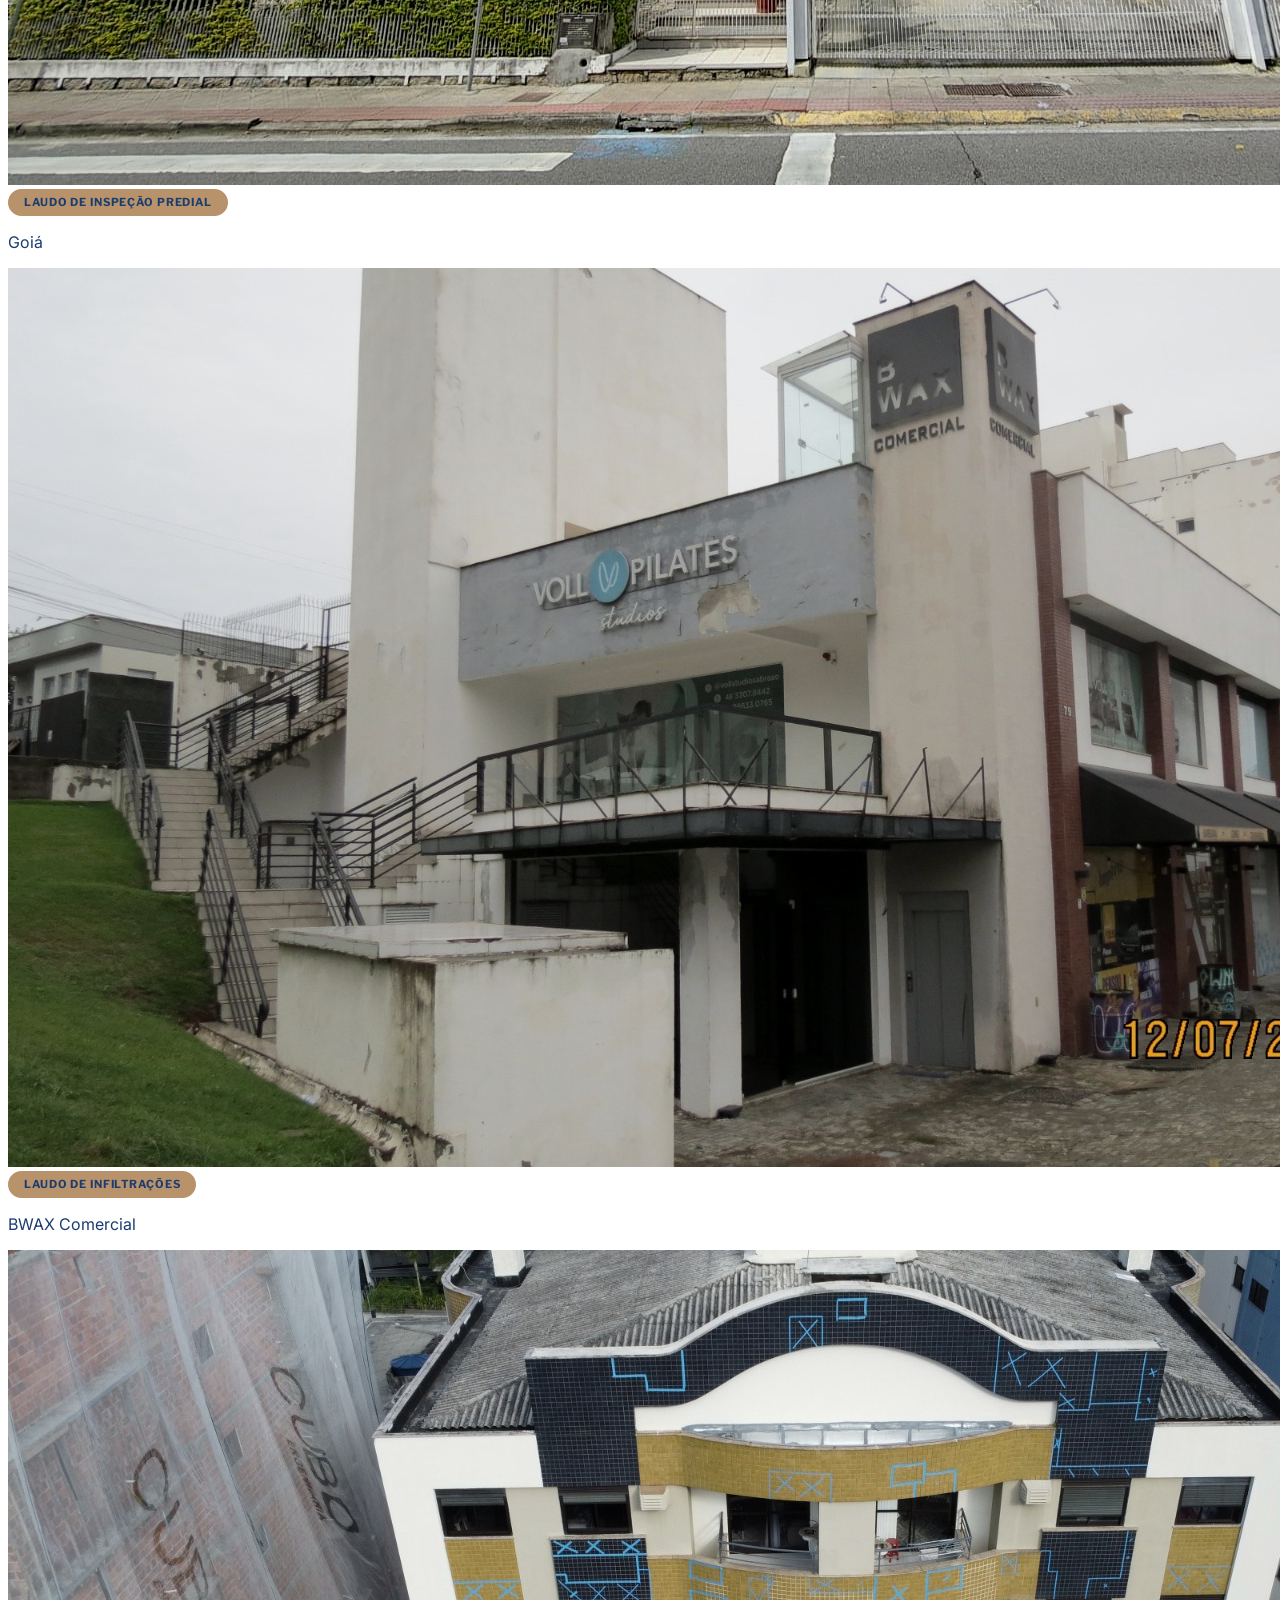
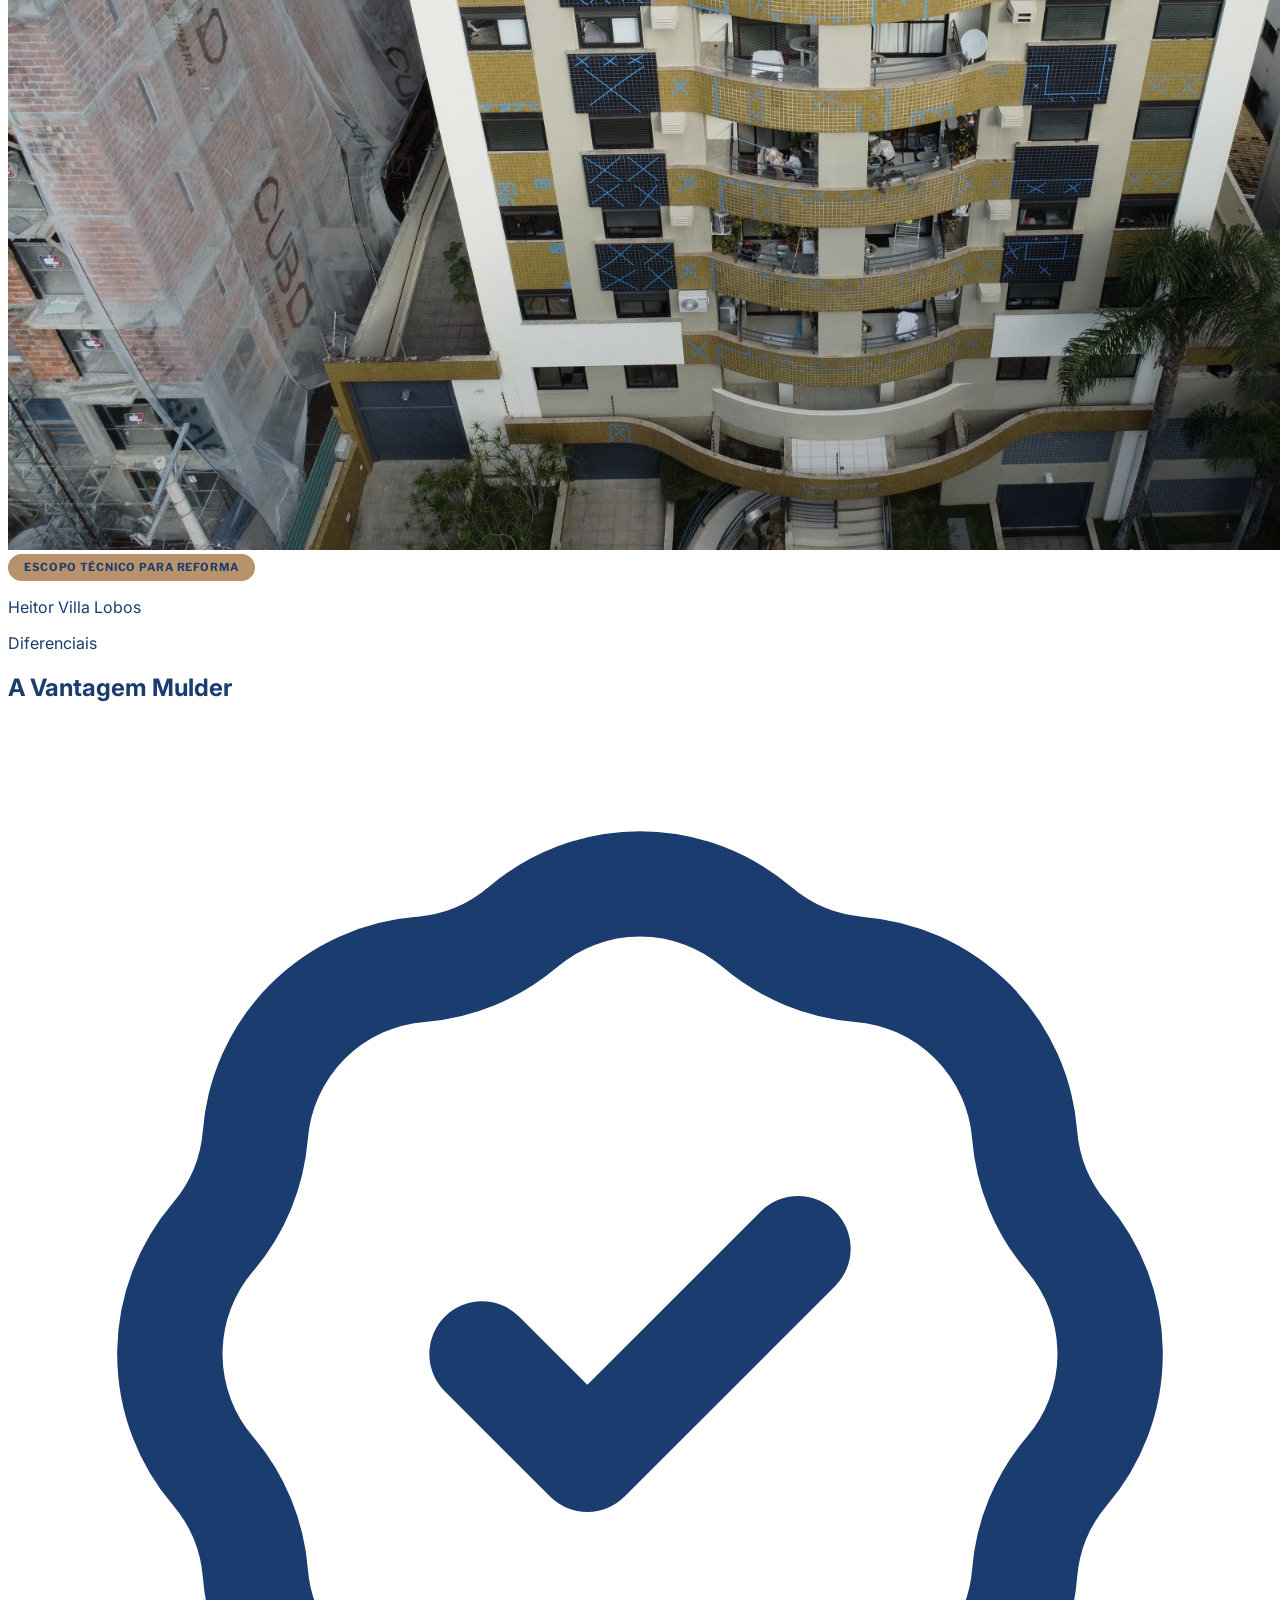
==== commit 8ad6594b: "Fix: menu hamburger sumindo no mobile (logo grande demais) Logo do nav vira responsivo (h-20 no mobi" ====
--- a/index.html
+++ b/index.html
@@ -4,30 +4,30 @@
 <head>
   <meta charset="UTF-8" />
   <meta name="viewport" content="width=device-width, initial-scale=1.0" />
-  <title>Mulder Engenharia — Fiscalização de Obras e Laudos em Florianópolis</title>
+  <title>Laudos, Inspeção Predial e Fiscalização de Obras em Florianópolis | Mulder Engenharia</title>
   <meta name="description"
-    content="Fiscalização de obras, laudos de engenharia e perícias técnicas para condomínios, advogados e pessoa física em Florianópolis, SC. Engenheiro Civil Julian Mulder — CREA." />
+    content="Laudos de engenharia, inspeção predial e fiscalização de obras em Florianópolis e região (São José, Palhoça, Biguaçu). Vistoria cautelar e perícias técnicas com o Engenheiro Civil Julian Mulder — CREA/SC." />
   <meta name="keywords"
-    content="fiscalização de obras florianópolis, laudo de engenharia, vistoria cautelar, perícia engenharia, laudo predial, engenheiro civil florianópolis, Mulder Engenharia" />
+    content="inspeção predial florianópolis, laudo de engenharia florianópolis, fiscalização de obras florianópolis, vistoria cautelar, laudo técnico predial, perícia de engenharia, vistoria predial, engenheiro civil florianópolis, laudo predial são josé palhoça, Mulder Engenharia" />
   <meta name="author" content="Julian Mulder — Mulder Engenharia" />
-  <link rel="canonical" href="https://nettotkm.github.io/mulder-site/" />
+  <link rel="canonical" href="https://www.mulderengenharia.com.br/" />
 
   <!-- Open Graph -->
   <meta property="og:type" content="website" />
   <meta property="og:locale" content="pt_BR" />
   <meta property="og:site_name" content="Mulder Engenharia" />
-  <meta property="og:url" content="https://nettotkm.github.io/mulder-site/" />
-  <meta property="og:title" content="Mulder Engenharia — Fiscalização de Obras e Laudos em Florianópolis" />
+  <meta property="og:url" content="https://www.mulderengenharia.com.br/" />
+  <meta property="og:title" content="Laudos, Inspeção Predial e Fiscalização de Obras em Florianópolis | Mulder Engenharia" />
   <meta property="og:description"
-    content="Fiscalização de obras, laudos de engenharia e perícias técnicas para condomínios, advogados e pessoa física em Florianópolis, SC." />
-  <meta property="og:image" content="https://nettotkm.github.io/mulder-site/assets/images/park_das_palmeiras.jpg" />
+    content="Laudos de engenharia, inspeção predial e fiscalização de obras em Florianópolis e região. Vistoria cautelar e perícias técnicas com o Engenheiro Civil Julian Mulder — CREA/SC." />
+  <meta property="og:image" content="https://www.mulderengenharia.com.br/assets/images/park_das_palmeiras.jpg" />
 
   <!-- Twitter Card -->
   <meta name="twitter:card" content="summary_large_image" />
-  <meta name="twitter:title" content="Mulder Engenharia — Fiscalização de Obras e Laudos em Florianópolis" />
+  <meta name="twitter:title" content="Laudos, Inspeção Predial e Fiscalização de Obras em Florianópolis" />
   <meta name="twitter:description"
-    content="Fiscalização de obras, laudos de engenharia e perícias técnicas em Florianópolis, SC." />
-  <meta name="twitter:image" content="https://nettotkm.github.io/mulder-site/assets/images/park_das_palmeiras.jpg" />
+    content="Laudos de engenharia, inspeção predial e fiscalização de obras em Florianópolis e região. Engenheiro Civil Julian Mulder — CREA/SC." />
+  <meta name="twitter:image" content="https://www.mulderengenharia.com.br/assets/images/park_das_palmeiras.jpg" />
 
   <link rel="icon" type="image/png" sizes="32x32" href="assets/icons/favicon_32.png" />
   <link rel="apple-touch-icon" sizes="180x180" href="assets/icons/favicon_180.png" />
@@ -40,11 +40,12 @@
     "@type": ["LocalBusiness", "ProfessionalService"],
     "name": "Mulder Engenharia",
     "description": "Fiscalização de obras, laudos de engenharia e perícias técnicas para condomínios, escritórios de advocacia e pessoa física em Florianópolis, SC.",
-    "url": "https://nettotkm.github.io/mulder-site/",
-    "logo": "https://nettotkm.github.io/mulder-site/assets/icons/logo_cor.svg",
-    "image": "https://nettotkm.github.io/mulder-site/assets/images/park_das_palmeiras.jpg",
+    "url": "https://www.mulderengenharia.com.br/",
+    "logo": "https://www.mulderengenharia.com.br/assets/icons/logo_cor.svg",
+    "image": "https://www.mulderengenharia.com.br/assets/images/park_das_palmeiras.jpg",
     "telephone": "+5548999360922",
     "email": "mulderengenharia@gmail.com",
+    "priceRange": "$$",
     "address": {
       "@type": "PostalAddress",
       "addressLocality": "Florianópolis",
@@ -56,10 +57,19 @@
       "latitude": -27.5954,
       "longitude": -48.5480
     },
-    "areaServed": {
-      "@type": "State",
-      "name": "Grande Florianópolis, SC"
+    "openingHoursSpecification": {
+      "@type": "OpeningHoursSpecification",
+      "dayOfWeek": ["Monday", "Tuesday", "Wednesday", "Thursday", "Friday"],
+      "opens": "08:00",
+      "closes": "18:00"
     },
+    "areaServed": [
+      { "@type": "City", "name": "Florianópolis" },
+      { "@type": "City", "name": "São José" },
+      { "@type": "City", "name": "Palhoça" },
+      { "@type": "City", "name": "Biguaçu" },
+      { "@type": "AdministrativeArea", "name": "Grande Florianópolis, SC" }
+    ],
     "sameAs": [
       "https://www.instagram.com/mulderengenharia/"
     ],
@@ -71,8 +81,8 @@
           "@type": "Offer",
           "itemOffered": {
             "@type": "Service",
-            "name": "Fiscalização de Obras",
-            "description": "Acompanhamento técnico de obras para condomínios residenciais e comerciais, lojas de shopping e obras em geral em Florianópolis."
+            "name": "Inspeção Predial",
+            "description": "Inspeção predial e vistoria técnica de edificações e condomínios em Florianópolis, avaliando fachadas, estrutura, impermeabilização e conformidade com as normas da ABNT (NBR 16747)."
           }
         },
         {
@@ -80,7 +90,15 @@
           "itemOffered": {
             "@type": "Service",
             "name": "Laudos de Engenharia",
-            "description": " Inspeção Predial Vistoria cautelar de vizinhança, laudo de recebimento de obras, construção em garantia e problemas construtivos."
+            "description": "Laudos técnicos de engenharia: vistoria cautelar de vizinhança, laudo de recebimento de obras, análise de problemas construtivos e laudo predial em Florianópolis e região."
+          }
+        },
+        {
+          "@type": "Offer",
+          "itemOffered": {
+            "@type": "Service",
+            "name": "Fiscalização de Obras",
+            "description": "Acompanhamento e fiscalização técnica de obras para condomínios residenciais e comerciais, lojas de shopping e obras em geral em Florianópolis."
           }
         },
         {
@@ -88,11 +106,53 @@
           "itemOffered": {
             "@type": "Service",
             "name": "Perícias e Assistência Técnica Judicial",
-            "description": "Parecer técnico, elaboração de quesitos, acompanhamento de perícias e análise de laudo pericial."
+            "description": "Parecer técnico, elaboração de quesitos, acompanhamento de perícias e análise de laudo pericial para escritórios de advocacia."
           }
         }
       ]
     }
+  }
+  </script>
+
+  <!-- JSON-LD — Perguntas Frequentes (FAQ) -->
+  <script type="application/ld+json">
+  {
+    "@context": "https://schema.org",
+    "@type": "FAQPage",
+    "mainEntity": [
+      {
+        "@type": "Question",
+        "name": "O que é uma inspeção predial e quando ela é necessária?",
+        "acceptedAnswer": {
+          "@type": "Answer",
+          "text": "A inspeção predial é a avaliação técnica das condições de uma edificação — estrutura, fachadas, instalações e impermeabilização — seguindo a norma ABNT NBR 16747. É recomendada periodicamente em condomínios e edifícios para prevenir patologias, garantir a segurança e orientar a manutenção. Atendemos Florianópolis e toda a Grande Florianópolis."
+        }
+      },
+      {
+        "@type": "Question",
+        "name": "Quanto custa um laudo de engenharia em Florianópolis?",
+        "acceptedAnswer": {
+          "@type": "Answer",
+          "text": "O valor de um laudo de engenharia varia conforme o tipo (vistoria cautelar, laudo predial, laudo de recebimento de obra) e a complexidade da edificação. Solicite um orçamento sem compromisso pelo WhatsApp (48) 9 9936-0922 e receba uma avaliação personalizada."
+        }
+      },
+      {
+        "@type": "Question",
+        "name": "Qual a diferença entre fiscalização de obra e laudo técnico?",
+        "acceptedAnswer": {
+          "@type": "Answer",
+          "text": "A fiscalização de obra é o acompanhamento técnico contínuo durante a execução, verificando qualidade, prazos e conformidade. O laudo técnico é um documento pontual que registra e diagnostica as condições de uma edificação em um dado momento — como uma vistoria cautelar ou uma inspeção predial."
+        }
+      },
+      {
+        "@type": "Question",
+        "name": "A Mulder Engenharia atende quais cidades?",
+        "acceptedAnswer": {
+          "@type": "Answer",
+          "text": "Atendemos Florianópolis e toda a Grande Florianópolis, incluindo São José, Palhoça, Biguaçu e Santo Amaro da Imperatriz, com serviços de inspeção predial, laudos de engenharia, fiscalização de obras e perícias técnicas."
+        }
+      }
+    ]
   }
   </script>
 
@@ -166,7 +226,7 @@
 
       <a href="index.html" class="flex-shrink-0">
         <img src="assets/icons/logo_cor.svg" alt="Mulder Engenharia"
-          class="nav-logo h-32 w-auto transition-all duration-300" style="margin-left:-24px;" />
+          class="nav-logo h-20 md:h-32 w-auto transition-all duration-300 -ml-4 md:-ml-6" />
       </a>
 
       <div class="hidden md:flex items-center gap-8">
@@ -953,6 +1013,74 @@
           </div>
         </div>
 
+      </div>
+    </div>
+  </section>
+
+  <!-- ═══════════════════════════════════════════════════ -->
+  <!-- FAQ — Perguntas Frequentes                         -->
+  <!-- ═══════════════════════════════════════════════════ -->
+  <section id="faq" class="bg-surface py-24">
+    <div class="max-w-3xl mx-auto px-6">
+      <p class="text-accent font-heading font-semibold uppercase tracking-widest text-label text-center mb-4">Dúvidas
+        frequentes</p>
+      <h2 class="font-heading text-h2 font-bold text-primary text-center mb-12">
+        Perguntas frequentes sobre laudos e inspeção predial
+      </h2>
+
+      <div class="space-y-4">
+        <details class="group bg-white rounded-2xl shadow-sm px-6 py-5" open>
+          <summary
+            class="flex items-center justify-between cursor-pointer list-none font-heading font-bold text-primary text-body-lg">
+            O que é uma inspeção predial e quando ela é necessária?
+            <span class="text-accent text-h3 leading-none transition-transform group-open:rotate-45">+</span>
+          </summary>
+          <p class="text-neutral-600 leading-relaxed mt-4">
+            A inspeção predial é a avaliação técnica das condições de uma edificação — estrutura, fachadas, instalações
+            e impermeabilização — seguindo a norma ABNT NBR 16747. É recomendada periodicamente em condomínios e
+            edifícios para prevenir patologias, garantir a segurança e orientar a manutenção. Atendemos Florianópolis e
+            toda a Grande Florianópolis.
+          </p>
+        </details>
+
+        <details class="group bg-white rounded-2xl shadow-sm px-6 py-5">
+          <summary
+            class="flex items-center justify-between cursor-pointer list-none font-heading font-bold text-primary text-body-lg">
+            Quanto custa um laudo de engenharia em Florianópolis?
+            <span class="text-accent text-h3 leading-none transition-transform group-open:rotate-45">+</span>
+          </summary>
+          <p class="text-neutral-600 leading-relaxed mt-4">
+            O valor de um laudo de engenharia varia conforme o tipo (vistoria cautelar, laudo predial, laudo de
+            recebimento de obra) e a complexidade da edificação. Solicite um orçamento sem compromisso pelo WhatsApp
+            (48) 9 9936-0922 e receba uma avaliação personalizada.
+          </p>
+        </details>
+
+        <details class="group bg-white rounded-2xl shadow-sm px-6 py-5">
+          <summary
+            class="flex items-center justify-between cursor-pointer list-none font-heading font-bold text-primary text-body-lg">
+            Qual a diferença entre fiscalização de obra e laudo técnico?
+            <span class="text-accent text-h3 leading-none transition-transform group-open:rotate-45">+</span>
+          </summary>
+          <p class="text-neutral-600 leading-relaxed mt-4">
+            A fiscalização de obra é o acompanhamento técnico contínuo durante a execução, verificando qualidade, prazos
+            e conformidade. O laudo técnico é um documento pontual que registra e diagnostica as condições de uma
+            edificação em um dado momento — como uma vistoria cautelar ou uma inspeção predial.
+          </p>
+        </details>
+
+        <details class="group bg-white rounded-2xl shadow-sm px-6 py-5">
+          <summary
+            class="flex items-center justify-between cursor-pointer list-none font-heading font-bold text-primary text-body-lg">
+            A Mulder Engenharia atende quais cidades?
+            <span class="text-accent text-h3 leading-none transition-transform group-open:rotate-45">+</span>
+          </summary>
+          <p class="text-neutral-600 leading-relaxed mt-4">
+            Atendemos Florianópolis e toda a Grande Florianópolis, incluindo São José, Palhoça, Biguaçu e Santo Amaro
+            da Imperatriz, com serviços de inspeção predial, laudos de engenharia, fiscalização de obras e perícias
+            técnicas.
+          </p>
+        </details>
       </div>
     </div>
   </section>
--- a/assets/css/styles.css
+++ b/assets/css/styles.css
@@ -216,3 +216,7 @@
 /* ── Scrollbar invisível (equipamentos mobile) ──────── */
 .scrollbar-hide::-webkit-scrollbar { display: none; }
 .scrollbar-hide { -ms-overflow-style: none; scrollbar-width: none; }
+
+/* ── FAQ (details/summary) — remove marcador nativo ─── */
+details summary::-webkit-details-marker { display: none; }
+details summary { outline: none; }
